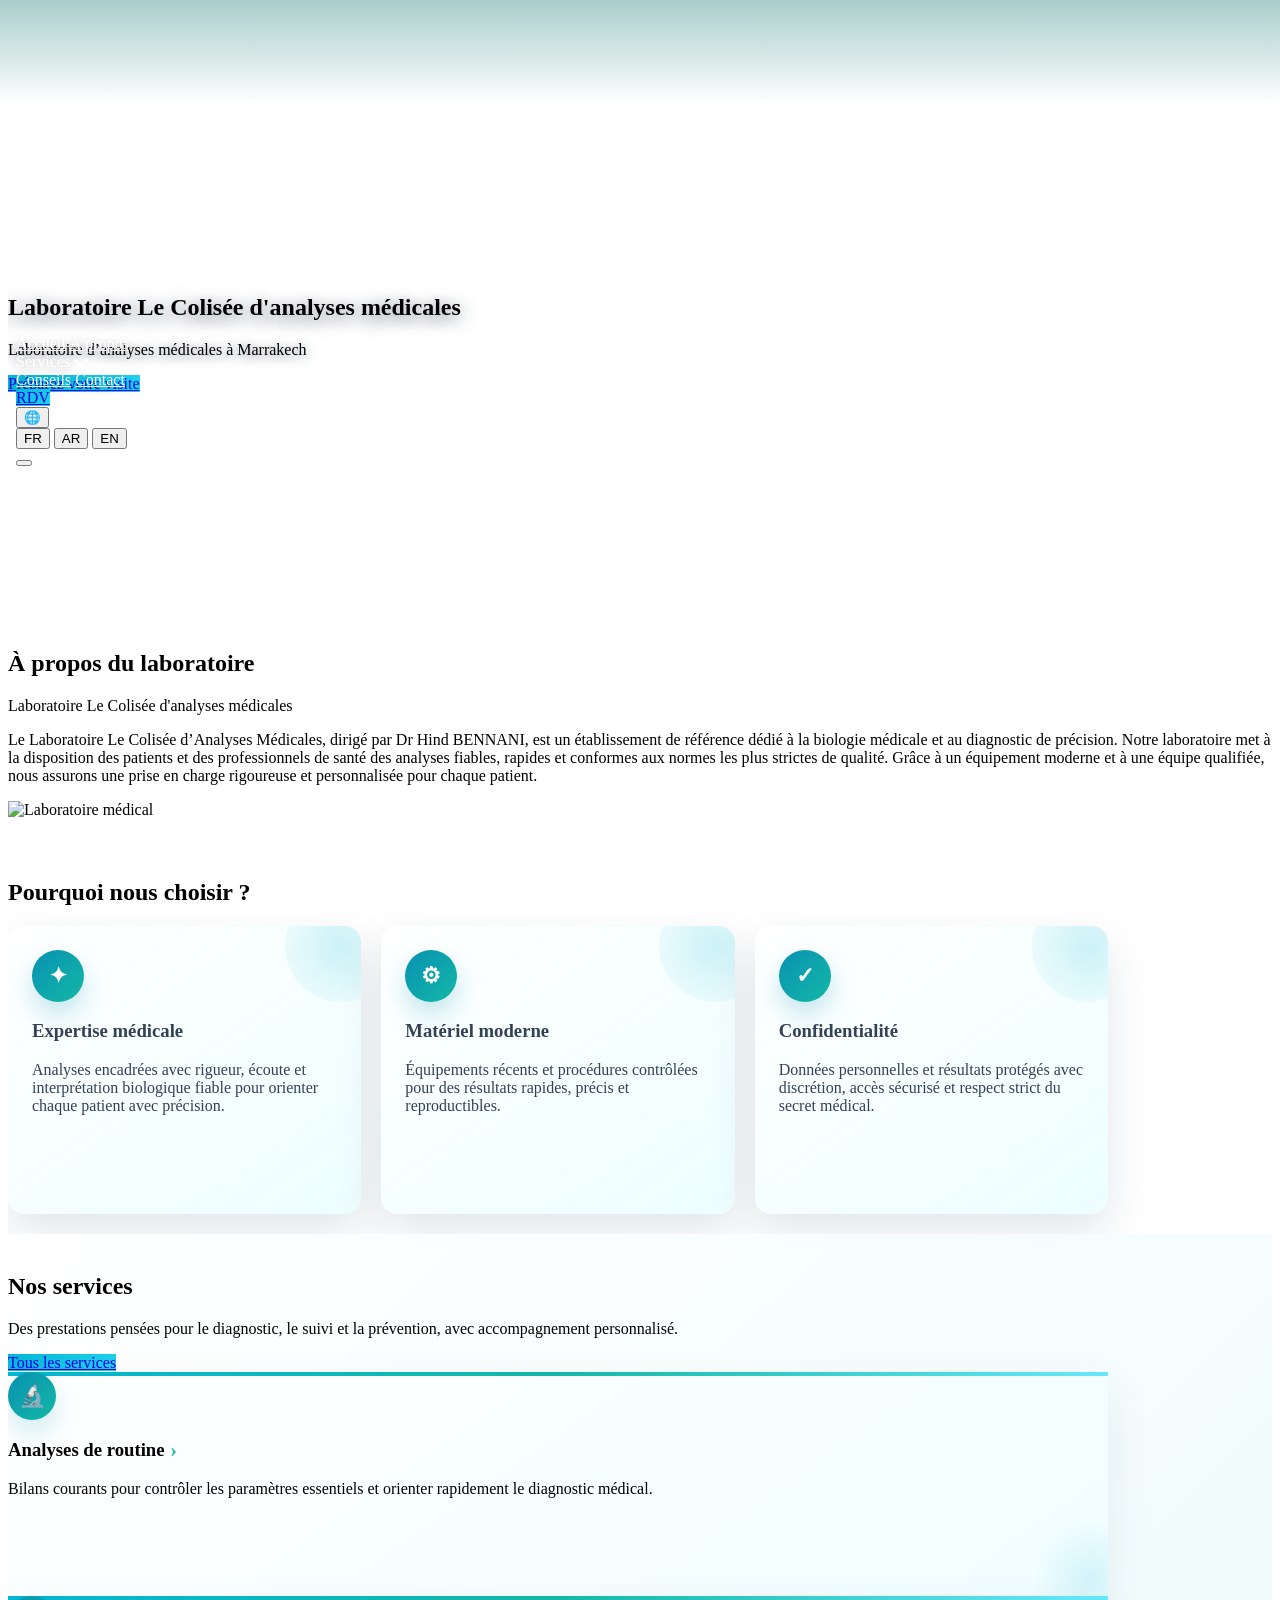
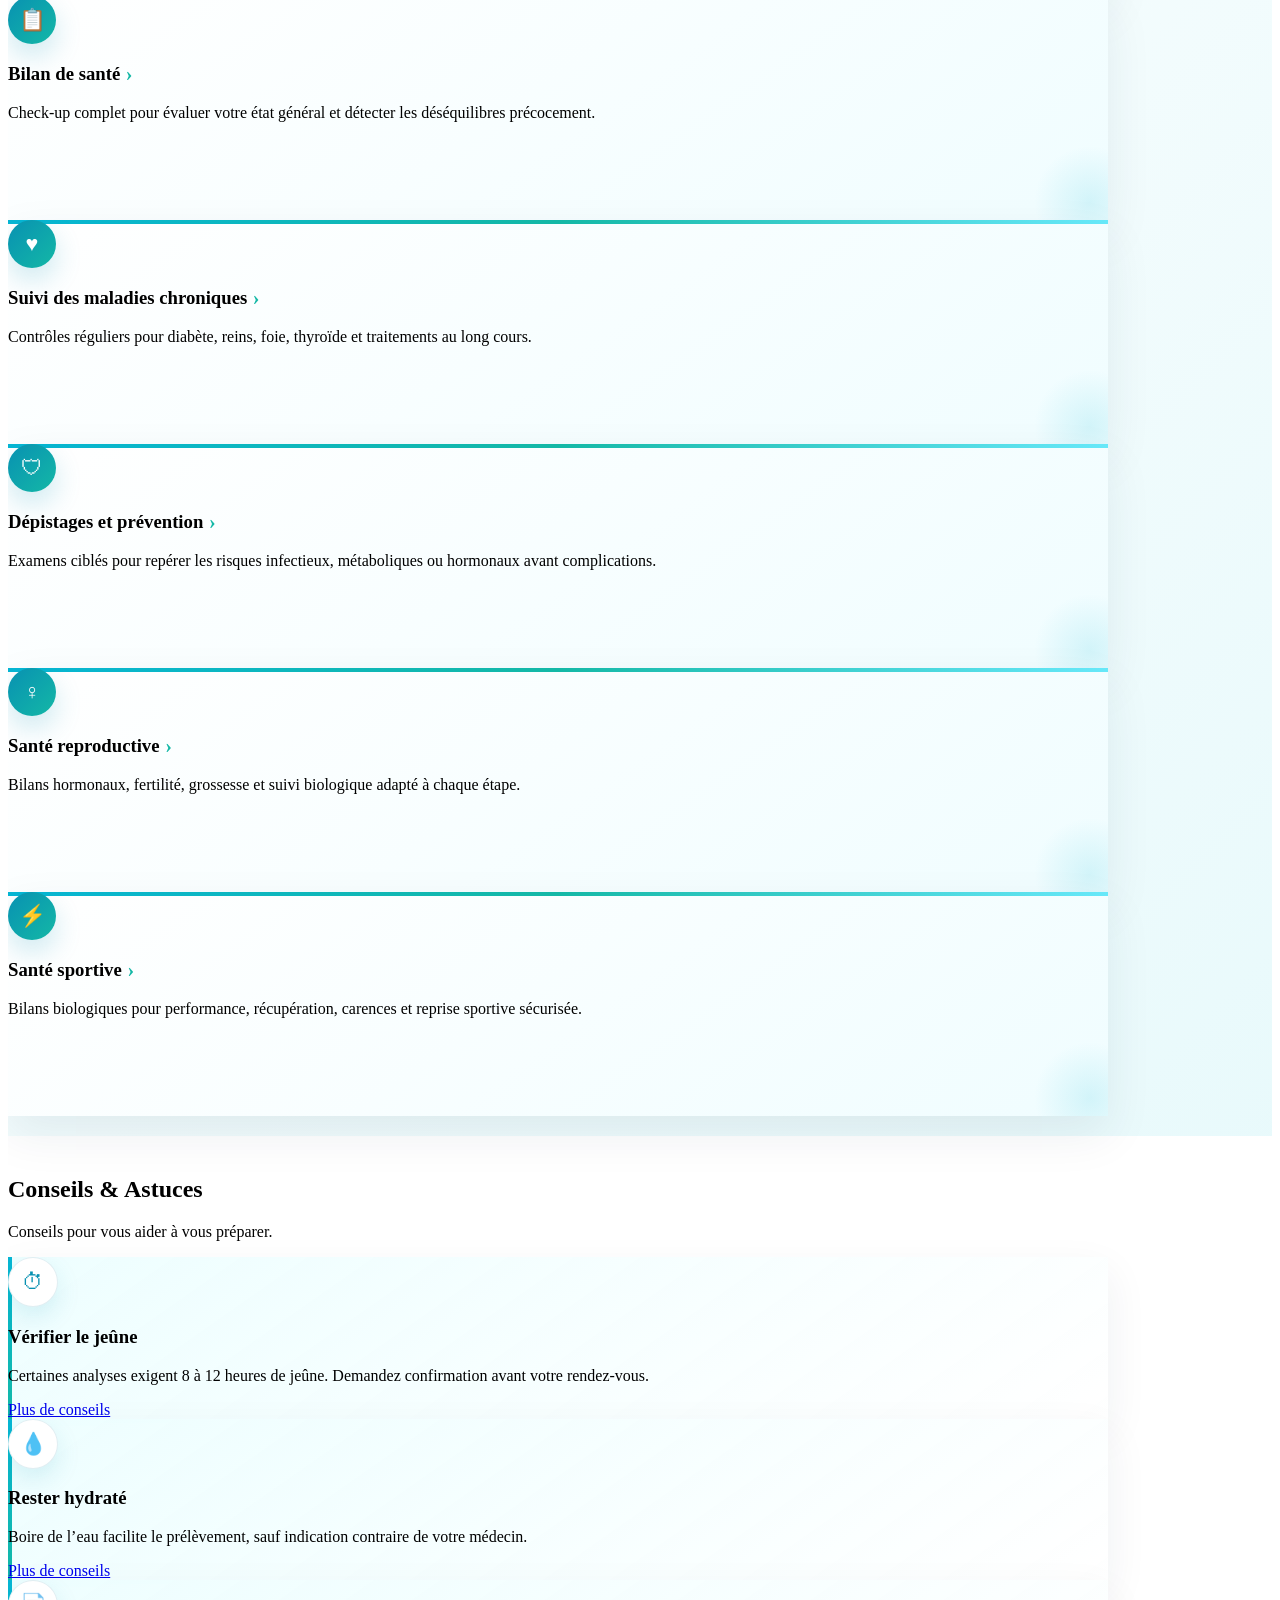
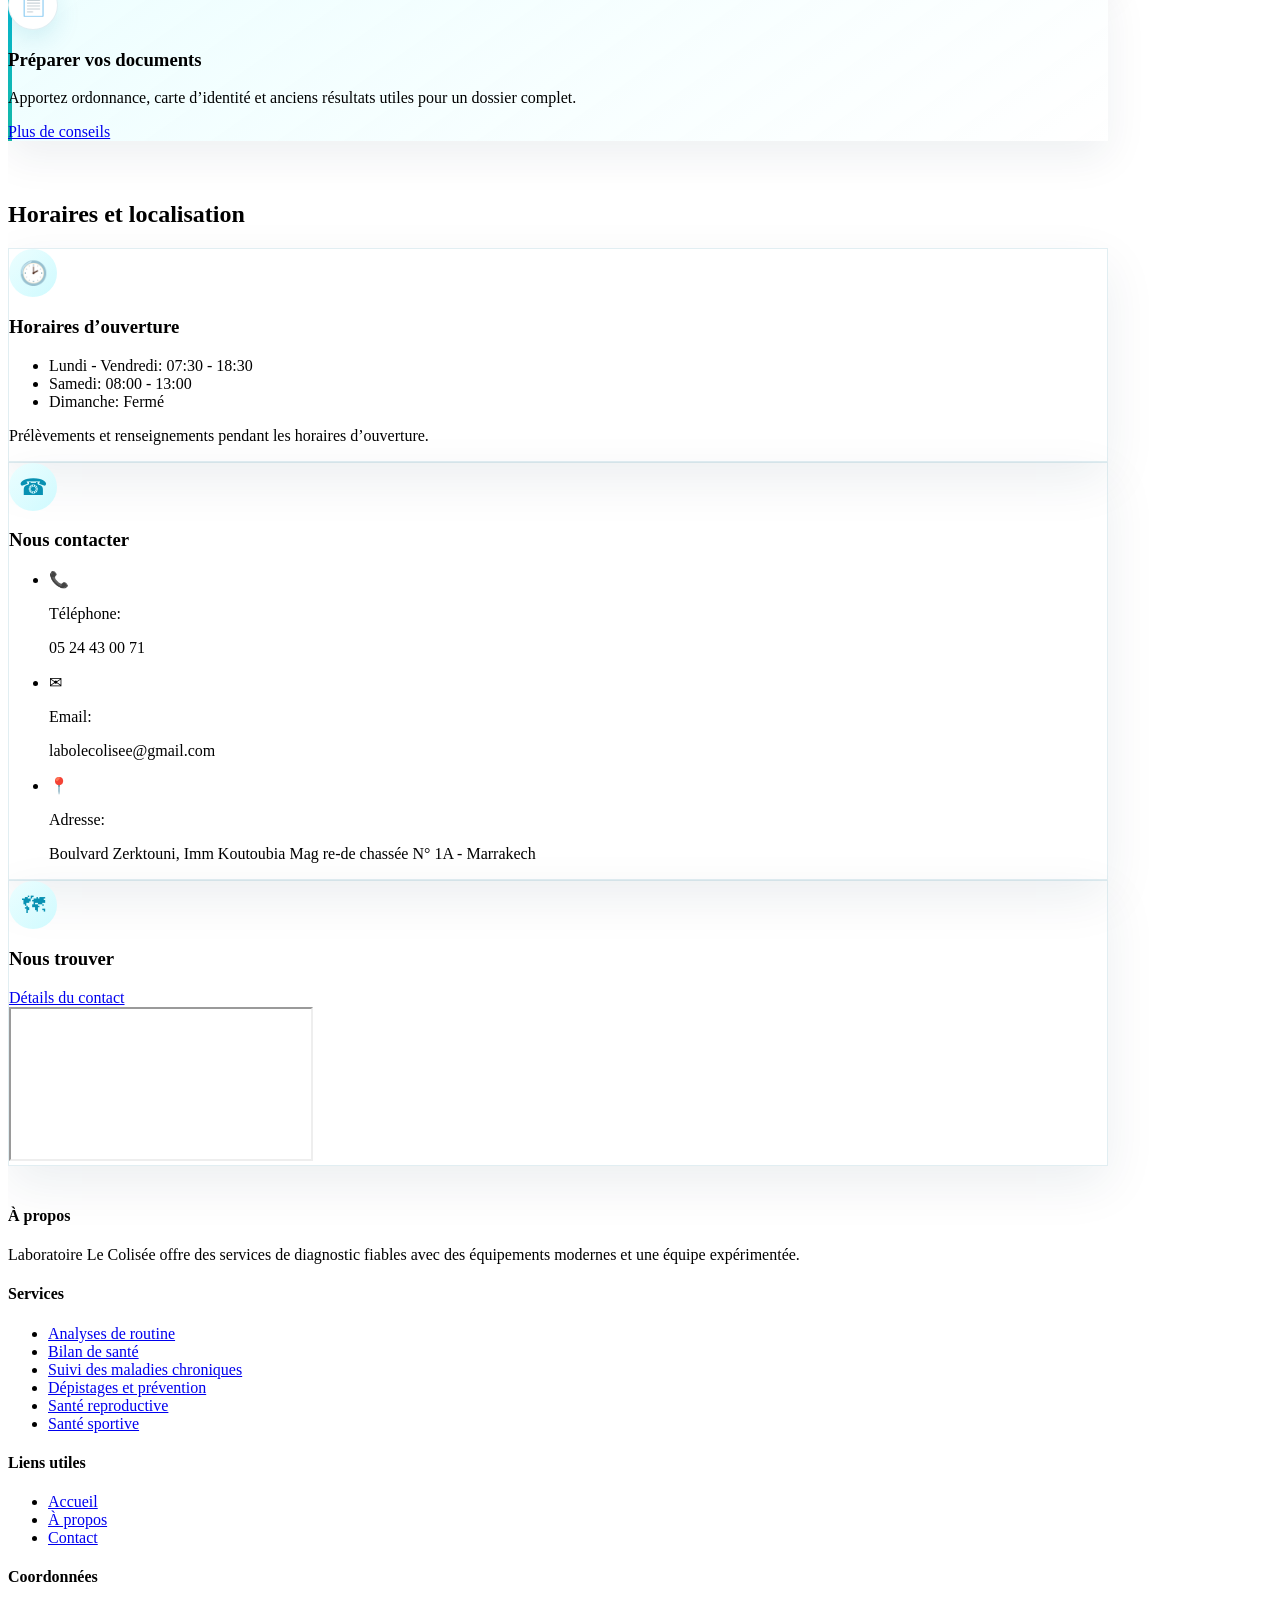
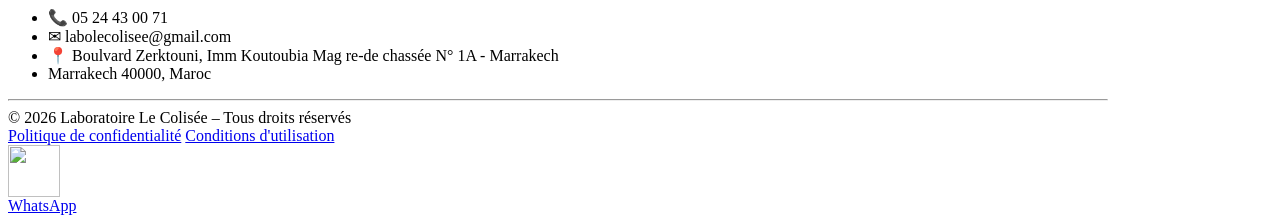
==== index.html @ 0bb3e1ef "changes on dev 18-05-2026" ====
﻿<!DOCTYPE html>
<html lang="fr">
<head>
  <meta charset="UTF-8" />
  <title>Laboratoire Le Colisée à Marrakech | Analyses médicales</title>
  <meta name="viewport" content="width=device-width, initial-scale=1.0" />
  <meta name="robots" content="noindex, nofollow" />
  <meta name="format-detection" content="telephone=yes" />
  <link rel="icon" href="./assets/img/logovectorwhite.png" type="image/png" />
  <script src="https://cdn.tailwindcss.com"></script>
  <script src="https://unpkg.com/aos@2.3.1/dist/aos.js"></script>
  <link href="https://unpkg.com/aos@2.3.1/dist/aos.css" rel="stylesheet">
  <link rel="stylesheet" href="./assets/css/main.css">
  <noscript><style>.content-hidden{overflow:auto}body.content-hidden>:not(#intro-overlay):not(#logo-overlay){opacity:1;pointer-events:auto;user-select:auto}#intro-overlay,#logo-overlay{display:none!important}</style></noscript>
</head>
<body class="bg-gradient-to-br from-cyan-50 to-white text-gray-800 content-hidden font-sans">

    <!-- Intro overlay -->
  <div id="intro-overlay" aria-hidden="true"></div>

<!-- HEADER -->
<header class="site-header">
  <div class="max-w-7xl mx-auto flex items-center justify-between site-header-inner">
    <div class="flex items-center gap-4">
      <img src="./assets/img/logovector3.png" class="site-logo h-16 sm:h-20 w-auto transition-transform hover:scale-105" alt="Laboratoire Le Colisée">
      <!-- <span class="site-title font-bold text-2xl sm:text-3xl" id="site-title">Laboratoire Le Colisée</span> -->
    </div>
    <div class="flex items-center gap-4">
      <nav class="hidden md:flex gap-6 font-medium" id="main-nav">
        <a href="index.html" class="nav-link" data-i18n="nav_accueil">Accueil</a>
        <a href="about.html" class="nav-link" data-i18n="nav_apropos">À propos</a>
                <div class="service-dropdown">
          <a href="services.html" class="nav-link service-dropdown-trigger"><span data-i18n="nav_services">Services</span><span class="service-dropdown-arrow" aria-hidden="true"></span></a>
          <div class="service-dropdown-menu">
            <a href="services.html#analyses-routine" data-i18n="service_routine_title">Analyses de routine</a>
            <a href="services.html#bilan-sante" data-i18n="service_bilan_title">Bilan de santé</a>
            <a href="services.html#maladies-chroniques" data-i18n="service_chronic_title">Suivi des maladies chroniques</a>
            <a href="services.html#depistage-prevention" data-i18n="service_prevention_title">Dépistages et prévention</a>
            <a href="services.html#sante-reproductive" data-i18n="service_reproductive_title">Santé reproductive</a>
            <a href="services.html#sante-sportive" data-i18n="service_sport_title">Santé sportive</a>
          </div>
        </div>
        <!-- <a href="tarifs.html" class="nav-link" data-i18n="nav_tarifs">Tarifs</a> -->
        <a href="conseils.html" class="nav-link" data-i18n="nav_conseils">Conseils</a>
        <a href="contact.html" class="nav-link" data-i18n="nav_contact">Contact</a>
      </nav>
      <a href="rdv.html" class="hidden md:inline-flex btn-primary text-white px-4 py-2 rounded-full shadow-lg" data-i18n="nav_rdv">RDV</a>
      <div class="relative hidden md:block">
        <button id="lang-toggle" class="flex items-center justify-center w-11 h-11 rounded-full bg-cyan-600 text-white hover:bg-cyan-700 transition shadow-lg" title="Changer de langue" data-i18n-title="nav_language_title">
          <span class="text-lg">&#127760;</span>
        </button>
        <div id="lang-menu" class="hidden absolute right-0 mt-2 w-40 rounded-xl bg-white shadow-xl ring-1 ring-black ring-opacity-5">
          <button id="lang-fr" class="w-full text-left px-4 py-3 hover:bg-cyan-50 transition">FR</button>
          <button id="lang-ar" class="w-full text-left px-4 py-3 hover:bg-cyan-50 transition border-t">AR</button>
          <button id="lang-en" class="w-full text-left px-4 py-3 hover:bg-cyan-50 transition border-t">EN</button>
        </div>
      </div>
      <button id="burger" class="md:hidden flex flex-col gap-1 ml-2" aria-label="Menu mobile">
        <span class="w-7 h-1 bg-white rounded transition-all shadow"></span>
        <span class="w-7 h-1 bg-white rounded transition-all shadow"></span>
        <span class="w-7 h-1 bg-white rounded transition-all shadow"></span>
      </button>
    </div>
  </div>
  <nav id="mobile-nav" class="fixed top-0 left-0 bottom-0 w-72 max-w-full bg-white/95 backdrop-blur-lg z-50 flex-col justify-start gap-6 font-medium text-xl hidden transition-all overflow-y-auto">
    <div class="flex items-center justify-between px-6 py-4 border-b border-gray-200">
      <span class="font-bold text-cyan-700 text-lg">Menu</span>
      <button id="close-mobile-nav" class="text-cyan-700 text-3xl" aria-label="Fermer le menu" data-i18n-aria-label="close_menu_label">x</button>
    </div>
    <a href="index.html" class="px-6 py-3 hover:bg-cyan-50 transition" data-i18n="nav_accueil">Accueil</a>
    <a href="about.html" class="px-6 py-3 hover:bg-cyan-50 transition" data-i18n="nav_apropos">À propos</a>
    <button type="button" class="mobile-dropdown-toggle" aria-expanded="false"><span data-i18n="nav_services">Services</span><span class="mobile-dropdown-arrow" aria-hidden="true"></span></button>
    <div class="mobile-dropdown-panel hidden">
      <a href="services.html#analyses-routine" class="px-3 py-2 hover:bg-cyan-50 transition" data-i18n="service_routine_title">Analyses de routine</a>
      <a href="services.html#bilan-sante" class="px-3 py-2 hover:bg-cyan-50 transition" data-i18n="service_bilan_title">Bilan de santé</a>
      <a href="services.html#maladies-chroniques" class="px-3 py-2 hover:bg-cyan-50 transition" data-i18n="service_chronic_title">Suivi des maladies chroniques</a>
      <a href="services.html#depistage-prevention" class="px-3 py-2 hover:bg-cyan-50 transition" data-i18n="service_prevention_title">Dépistages et prévention</a>
      <a href="services.html#sante-reproductive" class="px-3 py-2 hover:bg-cyan-50 transition" data-i18n="service_reproductive_title">Santé reproductive</a>
      <a href="services.html#sante-sportive" class="px-3 py-2 hover:bg-cyan-50 transition" data-i18n="service_sport_title">Santé sportive</a>
    
    </div>
    <!-- <a href="tarifs.html" class="px-6 py-3 hover:bg-cyan-50 transition" data-i18n="nav_tarifs">Tarifs</a> -->
    <a href="conseils.html" class="px-6 py-3 hover:bg-cyan-50 transition" data-i18n="nav_conseils">Conseils</a>
    <a href="contact.html" class="px-6 py-3 hover:bg-cyan-50 transition" data-i18n="nav_contact">Contact</a>
    <a href="rdv.html" class="bg-cyan-600 text-white px-6 py-3 rounded-full mx-6 text-center hover:bg-cyan-700 transition" data-i18n="nav_rdv">RDV</a>
    <div class="mobile-language-group">
      <button type="button" class="mobile-dropdown-toggle" aria-expanded="false"><span data-i18n="nav_language">Langue</span><span class="mobile-dropdown-arrow" aria-hidden="true"></span></button>
      <div class="mobile-dropdown-panel mobile-language-panel hidden">
        <button id="lang-fr-mobile" type="button">FR</button>
        <button id="lang-ar-mobile" type="button">AR</button>
        <button id="lang-en-mobile" type="button">EN</button>
      </div>
    </div>
  </nav>
</header>
<!-- HERO -->
<section class="min-h-[90vh] sm:min-h-[100vh] flex flex-col relative overflow-hidden pt-24" data-aos="fade-in">
  <!-- Background video - clear and subtle -->
  <video id="hero-video" class="absolute inset-0 w-full h-full object-cover opacity-95" autoplay muted loop playsinline preload="auto" aria-hidden="true">
    <source src="https://cdn.prod.website-files.com/66c3358324f6fa11c08f3e09/670493f52472c9de5f858d39_lab-transcode.mp4" type="video/mp4">
  </video>
  <!-- Light overlay for text readability -->
  <div class="absolute inset-0 bg-gradient-to-b from-cyan-950/65 via-cyan-900/38 to-cyan-950/30 pointer-events-none"></div>

  <!-- Main content area -->
  <div class="flex-1 flex items-center relative z-10">
    <div class="max-w-7xl mx-auto px-6 sm:px-8 py-12 w-full">
      <div class="text-center" data-aos="fade-up" data-aos-delay="200">
        <h1 class="text-4xl sm:text-6xl md:text-7xl font-bold text-white mb-6 hero-text-shadow" data-i18n="hero_title">
          Laboratoire Le Colisée d’analyses médicales 
        </h1>
        <p class="mb-8 text-xl sm:text-2xl text-white/95 max-w-4xl mx-auto hero-copy-shadow" data-i18n="hero_desc">
         Laboratoire d’analyses médicales à Marrakech
        </p>
        <div class="flex flex-col sm:flex-row gap-6 justify-center flex-wrap mb-8">
          <a href="rdv.html" class="btn-primary text-white font-semibold px-8 sm:px-10 py-4 rounded-full shadow-xl text-lg sm:text-xl" data-i18n="btn_rdv">
            Préparez votre visite
          </a>
        </div>
        <!-- <ul class="space-y-3 text-gray-600 text-lg sm:text-xl max-w-2xl mx-auto">
          <li class="flex items-center justify-center gap-3" data-aos="fade-right" data-aos-delay="400">
            <span class="w-2 h-2 bg-cyan-500 rounded-full"></span>
            <span data-i18n="hero_li1">Laboratoire certifié ISO, résultats rapides</span>
          </li>
          <li class="flex items-center justify-center gap-3" data-aos="fade-right" data-aos-delay="500">
            <span class="w-2 h-2 bg-cyan-500 rounded-full"></span>
            <span data-i18n="hero_li2">Personnel expérimenté et accueil chaleureux</span>
          </li>
          <li class="flex items-center justify-center gap-3" data-aos="fade-right" data-aos-delay="600">
            <span class="w-2 h-2 bg-cyan-500 rounded-full"></span>
            <span data-i18n="hero_li3">Prélèvements à domicile disponibles</span>
          </li>
        </ul> -->
      </div>
    </div>
  </div>

  <!-- Image Carousel at bottom -->
 <!--<div class="relative z-10 pb-8">
    <div class="max-w-6xl mx-auto px-6">
      <div class="relative overflow-hidden rounded-3xl shadow-2xl bg-white/90 backdrop-blur-sm">
        <div id="carousel-container" class="flex transition-transform duration-500 ease-in-out">
          <div class="flex-none w-full sm:w-1/2 lg:w-1/3 p-4">
            <img src="https://images.unsplash.com/photo-1582719478250-c89cae4dc85b" class="w-full h-64 object-cover rounded-2xl shadow-lg" alt="Laboratoire moderne">
          </div>
          <div class="flex-none w-full sm:w-1/2 lg:w-1/3 p-4">
            <img src="https://images.unsplash.com/photo-1506744038136-46273834b3fb" class="w-full h-64 object-cover rounded-2xl shadow-lg" alt="équipement médical">
          </div>
          <div class="flex-none w-full sm:w-1/2 lg:w-1/3 p-4">
            <img src="https://images.unsplash.com/photo-1559757148-5c350d0d3c56" class="w-full h-64 object-cover rounded-2xl shadow-lg" alt="Personnel médical">
          </div>
          <div class="flex-none w-full sm:w-1/2 lg:w-1/3 p-4">
            <img src="https://images.unsplash.com/photo-1576091160399-112ba8d25d1f" class="w-full h-64 object-cover rounded-2xl shadow-lg" alt="Laboratoire d'analyse">
          </div>
        </div>-->  

        <!-- Carousel navigation -->
       <!-- <button id="prev-btn" class="absolute left-4 top-1/2 transform -translate-y-1/2 bg-cyan-600 hover:bg-cyan-700 text-white p-3 rounded-full shadow-lg transition-all hover:scale-110" aria-label="Image precedente">
          <svg class="w-6 h-6" fill="none" stroke="currentColor" viewBox="0 0 24 24">
            <path stroke-linecap="round" stroke-linejoin="round" stroke-width="2" d="M15 19l-7-7 7-7"></path>
          </svg>
        </button>
        <button id="next-btn" class="absolute right-4 top-1/2 transform -translate-y-1/2 bg-cyan-600 hover:bg-cyan-700 text-white p-3 rounded-full shadow-lg transition-all hover:scale-110" aria-label="Image suivante">
          <svg class="w-6 h-6" fill="none" stroke="currentColor" viewBox="0 0 24 24">
            <path stroke-linecap="round" stroke-linejoin="round" stroke-width="2" d="M9 5l7 7-7 7"></path>
          </svg>
        </button>-->

        <!-- Carousel indicators -->
    <!--  <div class="flex justify-center space-x-2 pb-4">
          <button class="carousel-dot w-3 h-3 bg-cyan-300 rounded-full transition-all" data-slide="0"></button>
          <button class="carousel-dot w-3 h-3 bg-cyan-200 rounded-full transition-all" data-slide="1"></button>
          <button class="carousel-dot w-3 h-3 bg-cyan-200 rounded-full transition-all" data-slide="2"></button>
          <button class="carousel-dot w-3 h-3 bg-cyan-200 rounded-full transition-all" data-slide="3"></button>
        </div>
      </div>
    </div>
  </div> -->

  <!-- Wave Divider -->
  <div class="hidden sm:block absolute bottom-0 left-0 w-full overflow-hidden leading-none z-30">
  <svg
    class="relative block w-full h-[160px] sm:h-[210px]"
    viewBox="0 0 1440 220"
    preserveAspectRatio="none"
    xmlns="http://www.w3.org/2000/svg"
  >
    <path
      d="M0,58 C270,58 360,188 720,188 C1080,188 1170,58 1440,58 L1440,220 L0,220 Z"
      fill="#ffffff"
    />
  </svg>
</div>
</section>

<!-- SERVICES PREVIEW -->

<section class="py-10 sm:py-12 bg-white">
  <div class="max-w-6xl mx-auto px-4 sm:px-6 grid md:grid-cols-[1fr_0.85fr] gap-6 sm:gap-8 items-center">
    <div>
    <h2 class="text-3xl sm:text-4xl font-bold mb-4 text-cyan-700" data-i18n="about_title">À propos</h2>

    <!-- Label -->
    <p  class="text-xl sm:text-2xl font-bold text-gray-500 mb-3" data-i18n="hero_title">
      Laboratoire Le Colisée d’analyses médicales
      
    </p>

    <!-- Headline -->
    

    <!-- Description -->
    <p class="text-gray-600 leading-relaxed text-sm sm:text-base" data-i18n="home_about_desc">
      Le Laboratoire Le Colisée d’Analyses Médicales, dirigé par Dr Hind BENNANI,
      est un établissement de référence dédié à la biologie médicale et au diagnostic de précision.
      Notre laboratoire met à la disposition des patients et des professionnels de santé des analyses fiables,
      rapides et conformes aux normes les plus strictes de qualité. Grâce à un équipement moderne et à une équipe qualifiée,
      nous assurons une prise en charge rigoureuse et personnalisée pour chaque patient.
    </p>
    </div>

    <!-- Image -->
    <img
      src="https://images.unsplash.com/photo-1576086213369-97a306d36557?auto=format&fit=crop&w=900&q=85"
      alt="Laboratoire médical"
      class="w-full max-h-[300px] sm:max-h-[340px] object-cover rounded-xl shadow-lg"
    />

  </div>
</section>

<!-- POURQUOI NOUS CHOISIR -->
<section class="py-16 sm:py-20 bg-gradient-to-r from-cyan-600 via-cyan-500 to-cyan-700 text-white relative overflow-hidden" data-aos="fade-up">
  <div class="absolute inset-0 bg-black/10"></div>
  <div class="max-w-7xl mx-auto px-4 sm:px-6 relative z-10">
    <div class="text-center mb-8 sm:mb-10">
      <h2 class="text-3xl sm:text-4xl font-bold" data-i18n="why_title" data-aos="zoom-in">Pourquoi nous choisir ?</h2>
      <!-- <p class="why-intro mx-auto mt-3 text-sm sm:text-base text-cyan-50/90" data-i18n="why_intro">Une prise en charge claire, rapide et confidentielle, avec des analyses réalisées dans un cadre professionnel.</p> -->
    </div>
    <!-- <div class="grid sm:grid-cols-2 lg:grid-cols-4 gap-4 sm:gap-6 text-center mb-8 sm:mb-10">
      <div class="bg-white/10 backdrop-blur-sm rounded-2xl p-5 sm:p-6 hover:bg-white/20 transition-all duration-300" data-aos="fade-up" data-aos-delay="80">
        <div class="text-4xl sm:text-5xl font-bold mb-2 text-cyan-100">98%</div>
        <p class="text-base sm:text-lg" data-i18n="why_1">Satisfaction clients</p>
      </div>
      <div class="bg-white/10 backdrop-blur-sm rounded-2xl p-5 sm:p-6 hover:bg-white/20 transition-all duration-300" data-aos="fade-up" data-aos-delay="120">
        <div class="text-4xl sm:text-5xl font-bold mb-2 text-cyan-100">15+</div>
        <p class="text-base sm:text-lg" data-i18n="why_2">Annees d'experience</p>
      </div>
      <div class="bg-white/10 backdrop-blur-sm rounded-2xl p-5 sm:p-6 hover:bg-white/20 transition-all duration-300" data-aos="fade-up" data-aos-delay="160">
        <div class="text-4xl sm:text-5xl font-bold mb-2 text-cyan-100">50K+</div>
        <p class="text-base sm:text-lg" data-i18n="why_3">Patients servis</p>
      </div>
      <div class="bg-white/10 backdrop-blur-sm rounded-2xl p-5 sm:p-6 hover:bg-white/20 transition-all duration-300" data-aos="fade-up" data-aos-delay="200">
        <div class="text-4xl sm:text-5xl font-bold mb-2 text-cyan-100">24h</div>
        <p class="text-base sm:text-lg" data-i18n="why_4">Résultats rapides</p>
      </div>
    </div> -->

    <div class="why-card-grid">
      <article class="feature-card why-card" data-aos="fade-up" data-aos-delay="80">
        <span class="feature-icon mb-4" aria-hidden="true">&#10022;</span>
        <h3 class="text-lg sm:text-xl font-bold text-cyan-700 mb-2" data-i18n="why_expertise_title">Expertise médicale</h3>
        <p class="text-sm leading-relaxed" data-i18n="why_expertise_desc">Analyses encadrées avec rigueur, écoute et interprétation biologique fiable pour orienter chaque patient avec précision.</p>
      </article>
      <article class="feature-card why-card" data-aos="fade-up" data-aos-delay="120">
        <span class="feature-icon mb-4" aria-hidden="true">&#9881;</span>
        <h3 class="text-lg sm:text-xl font-bold text-cyan-700 mb-2" data-i18n="why_equipment_title">Matériel moderne</h3>
        <p class="text-sm leading-relaxed" data-i18n="why_equipment_desc">Équipements récents et procédures contrôlées pour des résultats rapides, précis et reproductibles.</p>
      </article>
      <article class="feature-card why-card" data-aos="fade-up" data-aos-delay="160">
        <span class="feature-icon mb-4" aria-hidden="true">&#10003;</span>
        <h3 class="text-lg sm:text-xl font-bold text-cyan-700 mb-2" data-i18n="why_privacy_title">Confidentialité</h3>
        <p class="text-sm leading-relaxed" data-i18n="why_privacy_desc">Données personnelles et résultats protégés avec discrétion, accès sécurisé et respect strict du secret médical.</p>
      </article>
    </div>
  </div>
</section>
<!-- SERVICES DETAILLES -->
<section class="py-14 sm:py-16 section-bg" data-aos="fade-up">
  <div class="max-w-7xl mx-auto px-4 sm:px-6">
    <div class="flex flex-col md:flex-row md:items-end md:justify-between gap-4 mb-8 sm:mb-10">
      <div>
        <h2 class="text-3xl sm:text-4xl font-bold text-cyan-700" data-i18n="services_title" data-aos="zoom-in">Nos services</h2>
        <p class="text-gray-600 mt-3 max-w-2xl" data-i18n="services_home_intro">Des prestations pensées pour le diagnostic, le suivi et la prévention, avec accompagnement personnalisé.</p>
      </div>
      <a href="services.html" class="btn-primary text-white px-5 py-3 rounded-full shadow-lg font-semibold text-center" data-i18n="details_services_link">Tous les services</a>
    </div>

    <div class="grid sm:grid-cols-2 lg:grid-cols-3 gap-5 sm:gap-6">
      <article class="service-preview-card bg-white rounded-2xl p-5 sm:p-6 hover:-translate-y-1 transition-all duration-300" data-aos="fade-up" data-aos-delay="80">
        <span class="service-icon mb-4" aria-hidden="true">&#128300;</span>
        <h3 class="text-xl font-bold text-cyan-700 mb-2"><a href="services.html#analyses-routine" class="service-title-link" data-i18n="service_routine_title">Analyses de routine</a></h3>
        <p class="text-sm text-gray-600 leading-relaxed" data-i18n="service_routine_short">Bilans courants pour contrôler les paramètres essentiels et orienter rapidement le diagnostic médical.</p>
      </article>
      <article class="service-preview-card bg-white rounded-2xl p-5 sm:p-6 hover:-translate-y-1 transition-all duration-300" data-aos="fade-up" data-aos-delay="110">
        <span class="service-icon mb-4" aria-hidden="true">&#128203;</span>
        <h3 class="text-xl font-bold text-cyan-700 mb-2"><a href="services.html#bilan-sante" class="service-title-link" data-i18n="service_bilan_title">Bilan de santé</a></h3>
        <p class="text-sm text-gray-600 leading-relaxed" data-i18n="service_bilan_short">Check-up complet pour évaluer votre état général et détecter les déséquilibres précocement.</p>
      </article>
      <article class="service-preview-card bg-white rounded-2xl p-5 sm:p-6 hover:-translate-y-1 transition-all duration-300" data-aos="fade-up" data-aos-delay="140">
        <span class="service-icon mb-4" aria-hidden="true">&#9829;</span>
        <h3 class="text-xl font-bold text-cyan-700 mb-2"><a href="services.html#maladies-chroniques" class="service-title-link" data-i18n="service_chronic_title">Suivi des maladies chroniques</a></h3>
        <p class="text-sm text-gray-600 leading-relaxed" data-i18n="service_chronic_short">Contrôles réguliers pour diabète, reins, foie, thyroïde et traitements au long cours.</p>
      </article>
      <article class="service-preview-card bg-white rounded-2xl p-5 sm:p-6 hover:-translate-y-1 transition-all duration-300" data-aos="fade-up" data-aos-delay="170">
        <span class="service-icon mb-4" aria-hidden="true">&#128737;</span>
        <h3 class="text-xl font-bold text-cyan-700 mb-2"><a href="services.html#depistage-prevention" class="service-title-link" data-i18n="service_prevention_title">Dépistages et prévention</a></h3>
        <p class="text-sm text-gray-600 leading-relaxed" data-i18n="service_prevention_short">Examens ciblés pour repérer les risques infectieux, métaboliques ou hormonaux avant complications.</p>
      </article>
      <article class="service-preview-card bg-white rounded-2xl p-5 sm:p-6 hover:-translate-y-1 transition-all duration-300" data-aos="fade-up" data-aos-delay="200">
        <span class="service-icon mb-4" aria-hidden="true">&#9792;</span>
        <h3 class="text-xl font-bold text-cyan-700 mb-2"><a href="services.html#sante-reproductive" class="service-title-link" data-i18n="service_reproductive_title">Santé reproductive</a></h3>
        <p class="text-sm text-gray-600 leading-relaxed" data-i18n="service_reproductive_short">Bilans hormonaux, fertilité, grossesse et suivi biologique adapté à chaque étape.</p>
      </article>
      <article class="service-preview-card bg-white rounded-2xl p-5 sm:p-6 hover:-translate-y-1 transition-all duration-300" data-aos="fade-up" data-aos-delay="230">
        <span class="service-icon mb-4" aria-hidden="true">&#9889;</span>
        <h3 class="text-xl font-bold text-cyan-700 mb-2"><a href="services.html#sante-sportive" class="service-title-link" data-i18n="service_sport_title">Santé sportive</a></h3>
        <p class="text-sm text-gray-600 leading-relaxed" data-i18n="service_sport_short">Bilans biologiques pour performance, récupération, carences et reprise sportive sécurisée.</p>
      </article>
    </div>
  </div>
</section>
<!-- TEMOIGNAGES -->
<!-- <section class="py-12 sm:py-16 bg-white">
  <div class="max-w-7xl mx-auto p-4 sm:p-6">
    <h2 class="text-2xl sm:text-3xl font-bold text-center mb-8 sm:mb-10 text-cyan-700" data-i18n="testimonials_title">Témoignages de nos clients</h2>
    <div class="grid grid-cols-1 md:grid-cols-3 gap-4 sm:gap-6">
      <div class="bg-gradient-to-br from-cyan-50 to-white p-4 sm:p-6 rounded-2xl shadow-md border-l-4 border-cyan-500">
        <div class="flex items-center gap-2 mb-3">
          <span class="text-yellow-400 text-sm sm:text-base">&#9733;&#9733;&#9733;&#9733;&#9733;</span>
        </div>
        <p class="text-gray-700 mb-4 italic text-xs sm:text-sm" data-i18n="test1_text">"Accueil chaleureux, résultats rapides et précis. Je recommande vivement !"</p>
        <p class="font-bold text-cyan-700 text-sm" data-i18n="test1_name">Fatima B.</p>
        <p class="text-xs text-gray-500" data-i18n="test1_date">Marrakech</p>
      </div>
      <div class="bg-gradient-to-br from-cyan-50 to-white p-4 sm:p-6 rounded-2xl shadow-md border-l-4 border-cyan-500">
        <div class="flex items-center gap-2 mb-3">
          <span class="text-yellow-400 text-sm sm:text-base">&#9733;&#9733;&#9733;&#9733;&#9733;</span>
        </div>
        <p class="text-gray-700 mb-4 italic text-xs sm:text-sm" data-i18n="test2_text">"Personnel très professionnel. Les prélèvements à domicile sont très pratiques."</p>
        <p class="font-bold text-cyan-700 text-sm" data-i18n="test2_name">Ahmed M.</p>
        <p class="text-xs text-gray-500" data-i18n="test2_date">Rabat</p>
      </div>
      <div class="bg-gradient-to-br from-cyan-50 to-white p-4 sm:p-6 rounded-2xl shadow-md border-l-4 border-cyan-500">
        <div class="flex items-center gap-2 mb-3">
          <span class="text-yellow-400 text-sm sm:text-base">&#9733;&#9733;&#9733;&#9733;&#9733;</span>
        </div>
        <p class="text-gray-700 mb-4 italic text-xs sm:text-sm" data-i18n="test3_text">"Meilleur laboratoire en ville. équipement moderne et résultats fiables."</p>
        <p class="font-bold text-cyan-700 text-sm" data-i18n="test3_name">Mariam L.</p>
        <p class="text-xs text-gray-500" data-i18n="test3_date">Fès</p>
      </div>
    </div>
  </div>
</section> -->

<!-- CONSEILS & ASTUCES -->
<section class="py-14 sm:py-16 bg-white" data-aos="fade-up">
  <div class="max-w-7xl mx-auto px-4 sm:px-6">
    <div class="text-center mb-8 sm:mb-10">
      <h2 class="text-3xl sm:text-4xl font-bold text-cyan-700" data-i18n="advice_home_title">Conseils & Astuces</h2>
      <p class="text-gray-600 mt-3" data-i18n="advice_home_intro">Conseils pour vous aider à vous préparer.</p>
    </div>
    <div class="grid md:grid-cols-3 gap-5 sm:gap-6">
      <article class="advice-card bg-cyan-50/70 rounded-2xl p-5 sm:p-6" data-aos="fade-up" data-aos-delay="80">
        <span class="advice-icon mb-4" aria-hidden="true">&#9201;</span>
        <h3 class="text-xl font-bold text-cyan-700 mb-2" data-i18n="advice_fasting_title">Vérifier le jeûne</h3>
        <p class="text-sm text-gray-600 leading-relaxed mb-4" data-i18n="advice_fasting_desc">Certaines analyses exigent 8 à 12 heures de jeûne. Demandez confirmation avant votre rendez-vous.</p>
        <a href="conseils.html#preparation" class="font-semibold text-cyan-700 hover:text-cyan-900" data-i18n="details_advice_link">Plus de conseils</a>
      </article>
      <article class="advice-card bg-cyan-50/70 rounded-2xl p-5 sm:p-6" data-aos="fade-up" data-aos-delay="120">
        <span class="advice-icon mb-4" aria-hidden="true">&#128167;</span>
        <h3 class="text-xl font-bold text-cyan-700 mb-2" data-i18n="advice_hydration_title">Rester hydraté</h3>
        <p class="text-sm text-gray-600 leading-relaxed mb-4" data-i18n="advice_hydration_desc">Boire de l’eau facilite le prélèvement, sauf indication contraire de votre médecin.</p>
        <a href="conseils.html#preparation" class="font-semibold text-cyan-700 hover:text-cyan-900" data-i18n="details_advice_link">Plus de conseils</a>
      </article>
      <article class="advice-card bg-cyan-50/70 rounded-2xl p-5 sm:p-6" data-aos="fade-up" data-aos-delay="160">
        <span class="advice-icon mb-4" aria-hidden="true">&#128196;</span>
        <h3 class="text-xl font-bold text-cyan-700 mb-2" data-i18n="advice_docs_title">Préparer vos documents</h3>
        <p class="text-sm text-gray-600 leading-relaxed mb-4" data-i18n="advice_docs_desc">Apportez ordonnance, carte d’identité et anciens résultats utiles pour un dossier complet.</p>
        <a href="conseils.html#documents" class="font-semibold text-cyan-700 hover:text-cyan-900" data-i18n="details_advice_link">Plus de conseils</a>
      </article>
    </div>
  </div>
</section>
<!-- HORAIRES & LOCALISATION -->
<section class="py-12 sm:py-14 bg-white/80 backdrop-blur">
  <div class="max-w-7xl mx-auto px-4 sm:px-6">
    <h2 class="text-2xl sm:text-3xl font-bold text-center mb-7 sm:mb-9 text-cyan-700" data-i18n="hours_title">Horaires et localisation</h2>
    <div class="grid lg:grid-cols-3 gap-5 sm:gap-6">
      <div class="info-card bg-white rounded-2xl p-5 sm:p-6">
        <div class="flex items-center gap-3 mb-4">
          <span class="feature-icon">&#128337;</span>
          <h3 class="text-lg sm:text-xl font-bold text-cyan-700" data-i18n="hours_heading">Horaires d'ouverture</h3>
        </div>
        <ul class="space-y-3 text-sm sm:text-base">
          <li class="flex justify-between gap-4 flex-wrap border-b border-cyan-50 pb-2"><span data-i18n="day_lun">Lundi - Vendredi:</span> <span class="font-semibold">07:30 - 18:30</span></li>
          <li class="flex justify-between gap-4 flex-wrap border-b border-cyan-50 pb-2"><span data-i18n="day_sam">Samedi:</span> <span class="font-semibold">08:00 - 13:00</span></li>
          <li class="flex justify-between gap-4 flex-wrap"><span data-i18n="day_dim">Dimanche:</span> <span class="font-semibold text-red-600" data-i18n="closed">Fermé</span></li>
        </ul>
        <div class="mt-5 p-3 bg-cyan-50 rounded-xl border border-cyan-100">
          <p class="text-xs sm:text-sm text-gray-700" data-i18n="hours_emergency">Prélèvements et renseignements pendant les horaires d’ouverture.</p>
        </div>
      </div>
      <div class="info-card bg-white rounded-2xl p-5 sm:p-6">
        <div class="flex items-center gap-3 mb-4">
          <span class="feature-icon">&#9742;</span>
          <h3 class="text-lg sm:text-xl font-bold text-cyan-700" data-i18n="contact_heading">Nous contacter</h3>
        </div>
        <ul class="space-y-4 text-sm sm:text-base">
          <li class="flex gap-3"><span class="text-xl text-cyan-600 flex-shrink-0">&#128222;</span><div><p class="text-xs sm:text-sm text-gray-500" data-i18n="phone_label">Téléphone:</p><p class="font-semibold" dir="ltr" data-i18n="phone_number">05 24 43 00 71</p></div></li>
          <li class="flex gap-3"><span class="text-xl text-cyan-600 flex-shrink-0">&#9993;</span><div><p class="text-xs sm:text-sm text-gray-500" data-i18n="email_label">Email:</p><p class="font-semibold">labolecolisee@gmail.com</p></div></li>
          <li class="flex gap-3"><span class="text-xl text-cyan-600 flex-shrink-0">&#128205;</span><div><p class="text-xs sm:text-sm text-gray-500" data-i18n="address_label">Adresse:</p><p class="font-semibold" data-i18n="contact_address">Boulvard Zerktouni, Imm Koutoubia Mag re-de chassée N° 1A - Marrakech</p></div></li>
        </ul>
      </div>
      <div class="info-card bg-white rounded-2xl p-5 sm:p-6 overflow-hidden">
        <div class="flex items-center justify-between gap-3 mb-4">
          <div class="flex items-center gap-3">
            <span class="feature-icon">&#128506;</span>
            <h3 class="text-lg sm:text-xl font-bold text-cyan-700" data-i18n="map_heading">Nous trouver</h3>
          </div>
          <a href="contact.html" class="text-sm font-semibold text-cyan-700 hover:text-cyan-900" data-i18n="details_contact_link">Détails du contact</a>
        </div>
        <iframe class="w-full h-56 rounded-xl border-0" src="https://www.google.com/maps/embed?pb=!1m18!1m12!1m3!1d3259.8358213212955!2d-8.018309724676199!3d31.63515394146254!2m3!1f0!2f0!3f0!3m2!1i1024!2i768!4f13.1!3m3!1m2!1s0xdafef86b014ce9b%3A0xe18053e918f15a37!2sLaboratoire%20Le%20Colis%C3%A9e%20d%27Analyses%20M%C3%A9dicales!5e1!3m2!1sfr!2sma!4v1778942850897!5m2!1sfr!2sma" loading="lazy" referrerpolicy="no-referrer-when-downgrade" title="Google Maps"></iframe>
      </div>
    </div>
  </div>
</section>
<footer class="bg-cyan-800 text-white py-12">
  <div class="max-w-7xl mx-auto px-6">
    <div class="grid md:grid-cols-4 gap-8 mb-8">
      <!-- Colonne 1: À propos -->
      <div>
        <h4 class="font-bold text-lg mb-4 text-cyan-300" data-i18n="footer_about_heading">À propos</h4>
        <p class="text-sm text-gray-300" data-i18n="footer_about">Laboratoire Le Colisée offre des services de diagnostic fiables avec des équipements modernes et une équipe expérimentée.</p>
      </div>
      
      <!-- Colonne 2: Services Rapides -->
      <div>
        <h4 class="font-bold text-lg mb-4 text-cyan-300" data-i18n="footer_services">Services</h4>
        <ul class="text-sm text-gray-300 space-y-2">
          <li><a href="services.html#analyses-routine" class="hover:text-cyan-400 transition" data-i18n="service_routine_title">Analyses de routine</a></li>
          <li><a href="services.html#bilan-sante" class="hover:text-cyan-400 transition" data-i18n="service_bilan_title">Bilan de santé</a></li>
          <li><a href="services.html#maladies-chroniques" class="hover:text-cyan-400 transition" data-i18n="service_chronic_title">Suivi des maladies chroniques</a></li>
          <li><a href="services.html#depistage-prevention" class="hover:text-cyan-400 transition" data-i18n="service_prevention_title">Dépistages et prévention</a></li>
          <li><a href="services.html#sante-reproductive" class="hover:text-cyan-400 transition" data-i18n="service_reproductive_title">Santé reproductive</a></li>
          <li><a href="services.html#sante-sportive" class="hover:text-cyan-400 transition" data-i18n="service_sport_title">Santé sportive</a></li>
        </ul>
      </div>
      
      <!-- Colonne 3: Liens utiles -->
      <div>
        <h4 class="font-bold text-lg mb-4 text-cyan-300" data-i18n="footer_links">Liens utiles</h4>
        <ul class="text-sm text-gray-300 space-y-2">
          <li><a href="index.html" class="hover:text-cyan-400 transition" data-i18n="footer_home_link">Accueil</a></li>
          <li><a href="about.html" class="hover:text-cyan-400 transition" data-i18n="footer_about_link">À propos</a></li>
          <!-- <li><a href="tarifs.html" class="hover:text-cyan-400 transition" data-i18n="footer_tariffs">Tarifs</a></li> -->
          <li><a href="contact.html" class="hover:text-cyan-400 transition" data-i18n="footer_contact_link">Contact</a></li>
        </ul>
      </div>
      
      <!-- Colonne 4: Coordonnées -->
      <div>
        <h4 class="font-bold text-lg mb-4 text-cyan-300" data-i18n="footer_contact_info">Coordonnées</h4>
        <ul class="text-sm text-gray-300 space-y-2">
          <li dir="ltr" data-i18n="footer_phone">&#128222; 05 24 43 00 71</li>
          <li>&#9993; labolecolisee@gmail.com</li>
          <li data-i18n="footer_address">&#128205; Boulvard Zerktouni, Imm Koutoubia Mag re-de chassée N° 1A - Marrakech</li>
          <li data-i18n="footer_city">Marrakech 40000, Maroc</li>
        </ul>
      </div>
    </div>
    
    <hr class="border-cyan-600 my-8">
    
    <!-- Bas du footer -->
    <div class="flex flex-col text-center sm:flex-row sm:justify-between sm:items-center text-sm text-gray-300 gap-4">
      <span id="footer-text">© 2026 Laboratoire Le Colisée - Tous droits réservés</span>
      <div class="flex gap-6 justify-center flex-wrap">
        <a href="#" class="hover:text-cyan-400 transition" data-i18n="footer_privacy">Politique de confidentialité</a>
        <a href="#" class="hover:text-cyan-400 transition" data-i18n="footer_terms">Conditions d’utilisation</a>
      </div>
    </div>
  </div>
</footer>


<script src="./assets/js/main.js"></script>
</body>
</html>
---- assets/css/main.css ----
/* ===========================================
   LABORATOIRE LE COLISÉE - MAIN STYLESHEET
   =========================================== */

/* Base Styles */
:root {
  --primary-cyan: #06b6d4;
  --primary-cyan-light: #22d3ee;
  --primary-cyan-dark: #0891b2;
  --glass-bg: rgba(255, 255, 255, 0.1);
  --glass-border: rgba(255, 255, 255, 0.2);
  --glass-shadow: rgba(0, 0, 0, 0.1);
}

/* Intro overlay rideau (curtain) animation */
@media (prefers-reduced-motion: reduce) {
  #intro-overlay,
  #logo-overlay,
  #intro-logo,
  .curtain {
    animation: none !important;
    transition: none !important;
  }
}

html,
body {
  max-width: 100%;
  overflow-x: hidden;
}

img,
video,
iframe {
  max-width: 100%;
}

.content-hidden {
  overflow: hidden;
}

/* Keep overlays visible during intro: support both intro-overlay and logo-overlay */
body.content-hidden > :not(#intro-overlay):not(#logo-overlay) {
  opacity: 0;
  pointer-events: none;
  user-select: none;
}

/* Tighter vertical spacing for a more compact, professional layout */
section {
  padding-top: 1.25rem;
  padding-bottom: 1.25rem;
}

/* Slightly narrower max container to reduce empty side space */
.max-w-7xl {
  max-width: 1100px;
}

/* Floating WhatsApp button styles if injected by JS */
#floating-whatsapp {
  backdrop-filter: blur(6px);
  overflow: hidden;
}

#floating-whatsapp img {
  width: 3.25rem;
  height: 3.25rem;
  display: block;
}

#intro-overlay,
#logo-overlay {
  position: fixed;
  inset: 0;
  display: flex;
  align-items: center;
  justify-content: center;
  background: linear-gradient(135deg, #ecfeff 0%, #06b6d4 48%, #0f766e 100%);
  z-index: 9999;
  overflow: hidden;
  transform: translateY(-100%);
  will-change: transform, opacity;
}

#intro-overlay > *,
#logo-overlay > * {
  display: none !important;
}

#intro-overlay::before,
#logo-overlay::before {
  content: "";
  position: absolute;
  inset: 0;
  background:
    radial-gradient(circle at 28% 22%, rgba(255, 255, 255, 0.36), transparent 28%),
    linear-gradient(115deg, transparent 0 38%, rgba(255, 255, 255, 0.34) 45%, transparent 54% 100%);
  transform: translateX(-28%);
  animation: introSheen 680ms ease-out forwards;
}

.curtain {
  display: none;
}

#intro-overlay.closing,
#logo-overlay.closing {
  animation: curtainDropIn 260ms cubic-bezier(.22, .9, .28, 1) forwards;
}

#intro-overlay.opening,
#logo-overlay.opening {
  animation: curtainDropOut 340ms cubic-bezier(.65, 0, .35, 1) forwards;
}

@keyframes curtainDropIn {
  from { transform: translateY(-100%); }
  to { transform: translateY(0); }
}

@keyframes curtainDropOut {
  from { transform: translateY(0); opacity: 1; }
  to { transform: translateY(100%); opacity: 1; }
}

@keyframes introSheen {
  from { transform: translateX(-34%); opacity: 0.75; }
  to { transform: translateX(34%); opacity: 0.35; }
}

/* Shared transparent header and mobile sidebar */
.site-header {
  position: absolute;
  top: 0;
  left: 0;
  width: 100%;
  background: transparent;
  z-index: 50;
}

.site-header::before {
  content: "";
  position: absolute;
  inset: 0 0 auto;
  height: 6.5rem;
  background: linear-gradient(180deg, rgba(15, 118, 110, 0.36), rgba(15, 118, 110, 0));
  pointer-events: none;
}

.site-header.inner-header::before {
  height: 6.75rem;
  background: linear-gradient(180deg, rgba(255, 255, 255, 0.96), rgba(255, 255, 255, 0.76), rgba(255, 255, 255, 0));
}

.site-header > * {
  position: relative;
  z-index: 1;
}

.site-header-inner {
  padding: 0.75rem 1rem;
}

.site-title,
.site-header #main-nav a {
  color: #fff;
  text-shadow: 0 2px 8px rgba(15, 23, 42, 0.28);
}

.site-logo {
  display: block;
  transform-origin: left center;
}

.site-header.inner-header .site-logo {
  filter: none;
}

.site-header.inner-header .site-title,
.site-header.inner-header #main-nav > a,
.site-header.inner-header #main-nav > .service-dropdown > a {
  color: #0e7490;
  text-shadow: none;
}

.site-header.inner-header #burger span {
  background: #0e7490;
  box-shadow: none;
}

#mobile-nav {
  position: fixed;
  top: 5.25rem;
  left: 50%;
  right: auto;
  bottom: auto;
  width: min(23rem, calc(100vw - 1rem));
  max-width: none;
  max-height: calc(100vh - 6rem);
  padding: 0.75rem;
  background: #0e7490;
  backdrop-filter: blur(18px);
  color: #fff;
  z-index: 60;
  display: flex;
  flex-direction: column;
  align-items: center;
  justify-content: flex-start;
  gap: 0.5rem;
  overflow-y: auto;
  transform: translate(-50%, -0.75rem) scale(0.98);
  opacity: 0;
  visibility: hidden;
  transition: transform 260ms ease, opacity 220ms ease, visibility 220ms ease;
  border: 1px solid rgba(255, 255, 255, 0.14);
  border-radius: 1.5rem;
  box-shadow: 0 24px 60px rgba(8, 47, 73, 0.3);
}

#mobile-nav.show {
  transform: translate(-50%, 0) scale(1);
  opacity: 1;
  visibility: visible;
}

#mobile-nav a,
#mobile-nav button {
  color: inherit;
}

#mobile-nav > div:first-child {
  border-color: rgba(255, 255, 255, 0.18);
  position: static;
  width: 100%;
  padding: 0.35rem 0.5rem 0.7rem;
}

#mobile-nav > div:first-child span {
  color: #fff;
}

#mobile-nav a {
  width: 100%;
  border-radius: 999px;
  margin: 0 auto;
  text-align: center;
  justify-content: center;
}

#mobile-nav > a {
  padding: 0.78rem 1rem;
  background: rgba(255, 255, 255, 0.08);
}

#mobile-nav > div:not(:first-child) {
  width: 100%;
  margin-left: auto;
  margin-right: auto;
  text-align: center;
}

#mobile-nav a:hover,
#mobile-nav button:hover {
  background: rgba(255, 255, 255, 0.12);
}

#mobile-nav .border-t {
  border-color: rgba(255, 255, 255, 0.18);
}

#mobile-nav button {
  border-radius: 999px;
  text-align: center;
}

.mobile-dropdown-toggle {
  width: 100%;
  display: flex;
  align-items: center;
  justify-content: center;
  gap: 0.5rem;
  padding: 0.78rem 1rem;
  background: rgba(255, 255, 255, 0.08);
  font-weight: 600;
}

.mobile-dropdown-arrow {
  width: 0.45rem;
  height: 0.45rem;
  border-right: 2px solid currentColor;
  border-bottom: 2px solid currentColor;
  transform: translateY(-0.12rem) rotate(45deg);
  transition: transform 180ms ease;
}

.mobile-dropdown-toggle[aria-expanded="true"] .mobile-dropdown-arrow {
  transform: translateY(0.08rem) rotate(225deg);
}

.mobile-dropdown-panel {
  width: 100%;
  display: grid;
  gap: 0.35rem;
  padding: 0.4rem;
  border-radius: 1rem;
  background: rgba(255, 255, 255, 0.08);
}

.mobile-dropdown-panel.hidden {
  display: none;
}

.mobile-dropdown-panel a,
.mobile-dropdown-panel button {
  width: 100%;
  padding: 0.65rem 0.8rem;
  border-radius: 0.85rem;
  font-size: 0.95rem;
}

.mobile-language-panel {
  grid-template-columns: 1fr;
}

#close-mobile-nav {
  font-size: 2rem;
  color: #a5f3fc;
  background: none;
  border: none;
  cursor: pointer;
}

body > .site-header + section {
  padding-top: 7rem;
}

/* Custom styles for modern design */
.glass-card {
  background: var(--glass-bg);
  backdrop-filter: blur(10px);
  border: 1px solid var(--glass-border);
  box-shadow: 0 8px 32px var(--glass-shadow);
}

.hero-text-shadow {
  text-shadow: 0 4px 18px rgba(8, 47, 73, 0.72);
}

.hero-copy-shadow {
  text-shadow: 0 2px 12px rgba(8, 47, 73, 0.68);
}

.btn-primary {
  background: linear-gradient(135deg, var(--primary-cyan), var(--primary-cyan-light));
  transition: all 0.3s ease;
}

.btn-primary:hover {
  transform: translateY(-2px);
  box-shadow: 0 10px 20px rgba(6, 182, 212, 0.3);
}

.nav-link {
  transition: color 0.3s ease;
}

.nav-link:hover {
  color: var(--primary-cyan);
}

.site-header #main-nav a:hover {
  color: #a5f3fc;
}

.site-header.inner-header #main-nav > a:hover,
.site-header.inner-header #main-nav > .service-dropdown > a:hover {
  color: #0891b2;
}

.service-dropdown {
  position: relative;
}

.service-dropdown-trigger {
  display: inline-flex;
  align-items: center;
  gap: 0.35rem;
}

.service-dropdown-arrow {
  width: 0.48rem;
  height: 0.48rem;
  border-right: 2px solid currentColor;
  border-bottom: 2px solid currentColor;
  transform: translateY(-0.12rem) rotate(45deg);
  transition: transform 180ms ease;
}

.service-dropdown:hover .service-dropdown-arrow,
.service-dropdown:focus-within .service-dropdown-arrow {
  transform: translateY(0.06rem) rotate(225deg);
}

.service-dropdown-menu {
  position: absolute;
  top: calc(100% + 0.75rem);
  right: 0;
  width: 18rem;
  padding: 0.5rem;
  border-radius: 1rem;
  background: rgba(255, 255, 255, 0.96);
  box-shadow: 0 18px 48px rgba(8, 47, 73, 0.22);
  opacity: 0;
  visibility: hidden;
  transform: translateY(0.5rem);
  transition: opacity 180ms ease, transform 180ms ease, visibility 180ms ease;
}

.service-dropdown:hover .service-dropdown-menu,
.service-dropdown:focus-within .service-dropdown-menu {
  opacity: 1;
  visibility: visible;
  transform: translateY(0);
}

.site-header #main-nav .service-dropdown-menu a {
  display: block;
  padding: 0.65rem 0.75rem;
  border-radius: 0.75rem;
  color: #155e75;
  text-shadow: none;
  font-size: 0.92rem;
}

.site-header #main-nav .service-dropdown-menu a:hover {
  color: #0891b2;
  background: #ecfeff;
}

.feature-card,
.service-preview-card,
.advice-card,
.info-card {
  border: 1px solid rgba(14, 116, 144, 0.12);
  box-shadow: 0 18px 48px rgba(8, 47, 73, 0.08);
}

.why-intro {
  max-width: 42rem;
}

.why-card-grid {
  display: grid;
  grid-template-columns: repeat(3, minmax(0, 1fr));
  gap: 1.25rem;
}

.why-card {
  position: relative;
  min-height: 15rem;
  padding: 1.5rem;
  overflow: hidden;
  border-radius: 1rem;
  background:
    linear-gradient(145deg, rgba(255, 255, 255, 0.98), rgba(236, 254, 255, 0.92));
  border: 0;
  color: #334155;
  box-shadow: 0 18px 46px rgba(8, 47, 73, 0.12);
  transition: transform 180ms ease, box-shadow 180ms ease, background 180ms ease;
}

.why-card::before {
  content: "";
  position: absolute;
  right: -2.25rem;
  top: -2.25rem;
  width: 7rem;
  height: 7rem;
  border-radius: 999px;
  background: radial-gradient(circle, rgba(6, 182, 212, 0.18), rgba(20, 184, 166, 0));
}

.why-card:hover {
  transform: translateY(-0.25rem);
  background:
    linear-gradient(145deg, #ffffff, #ecfeff);
  box-shadow: 0 24px 60px rgba(8, 47, 73, 0.18);
}

.feature-icon,
.service-icon,
.advice-icon {
  width: 3rem;
  height: 3rem;
  display: inline-flex;
  align-items: center;
  justify-content: center;
  border-radius: 999px;
  background: linear-gradient(135deg, #ecfeff, #cffafe);
  color: #0891b2;
  font-size: 1.45rem;
}

.why-card .feature-icon {
  width: 3.25rem;
  height: 3.25rem;
  font-size: 1.35rem;
  font-weight: 700;
  letter-spacing: 0;
  background: linear-gradient(135deg, #0891b2, #14b8a6);
  color: #fff;
  border: 0;
  box-shadow: 0 12px 26px rgba(8, 145, 178, 0.24);
}

.service-preview-card {
  position: relative;
  overflow: hidden;
  min-height: 14rem;
  background: linear-gradient(145deg, #ffffff, #f0fdff);
  border: 0;
  box-shadow: 0 18px 44px rgba(8, 47, 73, 0.08);
  transition: transform 180ms ease, box-shadow 180ms ease, background 180ms ease;
}

.service-preview-card::before {
  content: "";
  position: absolute;
  inset: 0 0 auto;
  height: 0.22rem;
  background: linear-gradient(90deg, #06b6d4, #14b8a6, #67e8f9);
}

.service-preview-card::after {
  content: "";
  position: absolute;
  right: -2.6rem;
  bottom: -2.6rem;
  width: 7.5rem;
  height: 7.5rem;
  border-radius: 999px;
  background: radial-gradient(circle, rgba(6, 182, 212, 0.13), transparent 66%);
  pointer-events: none;
}

.service-preview-card:hover {
  transform: translateY(-0.3rem);
  background: linear-gradient(145deg, #ffffff, #ecfeff);
  box-shadow: 0 26px 58px rgba(8, 47, 73, 0.13);
}

.service-preview-card .service-icon,
.service-preview-card h3,
.service-preview-card p {
  position: relative;
  z-index: 1;
}

.service-preview-card .service-icon {
  background: linear-gradient(135deg, #0891b2, #14b8a6);
  color: #fff;
  font-size: 1.35rem;
  box-shadow: 0 12px 28px rgba(8, 145, 178, 0.2);
}

.service-title-link {
  display: inline-flex;
  align-items: center;
  gap: 0.35rem;
  color: inherit;
  text-decoration: none;
  transition: color 160ms ease;
}

.service-title-link::after {
  content: "\203A";
  font-size: 1.25rem;
  line-height: 1;
  color: #14b8a6;
  transform: translateY(-0.02rem);
  transition: transform 160ms ease;
}

.service-title-link:hover,
.service-title-link:focus-visible {
  color: #0e7490;
}

.service-title-link:hover::after,
.service-title-link:focus-visible::after {
  transform: translate(0.18rem, -0.02rem);
}

.service-title-link:focus-visible {
  outline: 2px solid #67e8f9;
  outline-offset: 4px;
  border-radius: 0.35rem;
}

.advice-card {
  position: relative;
  overflow: hidden;
  background: linear-gradient(145deg, rgba(236, 254, 255, 0.92), #ffffff);
  border: 0;
  box-shadow: 0 16px 40px rgba(8, 47, 73, 0.07);
  transition: transform 180ms ease, box-shadow 180ms ease;
}

.advice-card::before {
  content: "";
  position: absolute;
  inset: 0 auto 0 0;
  width: 0.22rem;
  background: linear-gradient(180deg, #06b6d4, #14b8a6);
}

.advice-card:hover {
  transform: translateY(-0.25rem);
  box-shadow: 0 22px 52px rgba(8, 47, 73, 0.11);
}

.advice-card .advice-icon,
.advice-card h3,
.advice-card p,
.advice-card a {
  position: relative;
  z-index: 1;
}

.advice-card .advice-icon {
  background: #ffffff;
  color: #0891b2;
  font-size: 1.35rem;
  border: 1px solid rgba(14, 116, 144, 0.12);
  box-shadow: 0 10px 24px rgba(8, 145, 178, 0.13);
}

.section-bg {
  background: linear-gradient(135deg, rgba(255, 255, 255, 0.9), rgba(230, 249, 251, 0.9));
}

/* Carousel Styles */
.carousel-container {
  display: flex;
  transition: transform 0.5s ease-in-out;
}

.carousel-slide {
  flex: 0 0 100%;
  opacity: 0;
  transition: opacity 0.5s ease-in-out;
}

.carousel-slide.active {
  opacity: 1;
}

.carousel-dot {
  transition: all 0.3s ease;
}

.carousel-dot:hover {
  transform: scale(1.2);
}

/* Responsive Design */
@media (max-width: 768px) {
  .site-header-inner {
    padding: 0.65rem 1rem;
  }

  .site-title {
    max-width: 13rem;
    font-size: 1.15rem;
    line-height: 1.2;
  }

  .site-logo {
    height: 4.25rem;
  }

  .site-header.inner-header::before {
    height: 6.75rem;
  }

  .why-card-grid {
    grid-template-columns: 1fr;
    gap: 0.9rem;
  }

  .why-card {
    min-height: auto;
    padding: 1.15rem;
  }

  .why-card .feature-icon {
    width: 2.4rem;
    height: 2.4rem;
  }

  .service-preview-card {
    min-height: auto;
  }

  body > .site-header + section {
    padding-top: 7.25rem !important;
  }

  .p-10 {
    padding: 1.25rem !important;
  }

  h1 {
    line-height: 1.15;
  }

  .glass-card {
    margin: 0;
  }

  .btn-primary {
    padding: 0.75rem 1.5rem;
    font-size: 0.9rem;
  }

  .hero-text-shadow {
    font-size: 2rem;
  }

  #intro-logo {
    width: 120px;
  }
}

@media (max-width: 640px) {
  .site-title {
    max-width: 11rem;
    font-size: 1.05rem;
  }

  #mobile-nav {
    width: min(22rem, calc(100vw - 1rem));
    padding-inline: 0.75rem;
  }

  .hero-text-shadow {
    font-size: 1.5rem;
  }

  .glass-card {
    padding: 1rem;
  }
}

/* Accessibility */
@media (prefers-reduced-motion: reduce) {
  *, *::before, *::after {
    animation-duration: 0.01ms !important;
    animation-iteration-count: 1 !important;
    transition-duration: 0.01ms !important;
  }
}

/* Focus styles for accessibility */
.btn-primary:focus,
.nav-link:focus,
.carousel-dot:focus {
  outline: 2px solid var(--primary-cyan);
  outline-offset: 2px;
}

/* Print styles */
@media print {
  .curtain,
  #intro-overlay,
  .carousel-dot,
  .btn-primary {
    display: none !important;
  }

  .glass-card {
    background: white !important;
    border: 1px solid #e5e7eb !important;
    box-shadow: none !important;
  }
}
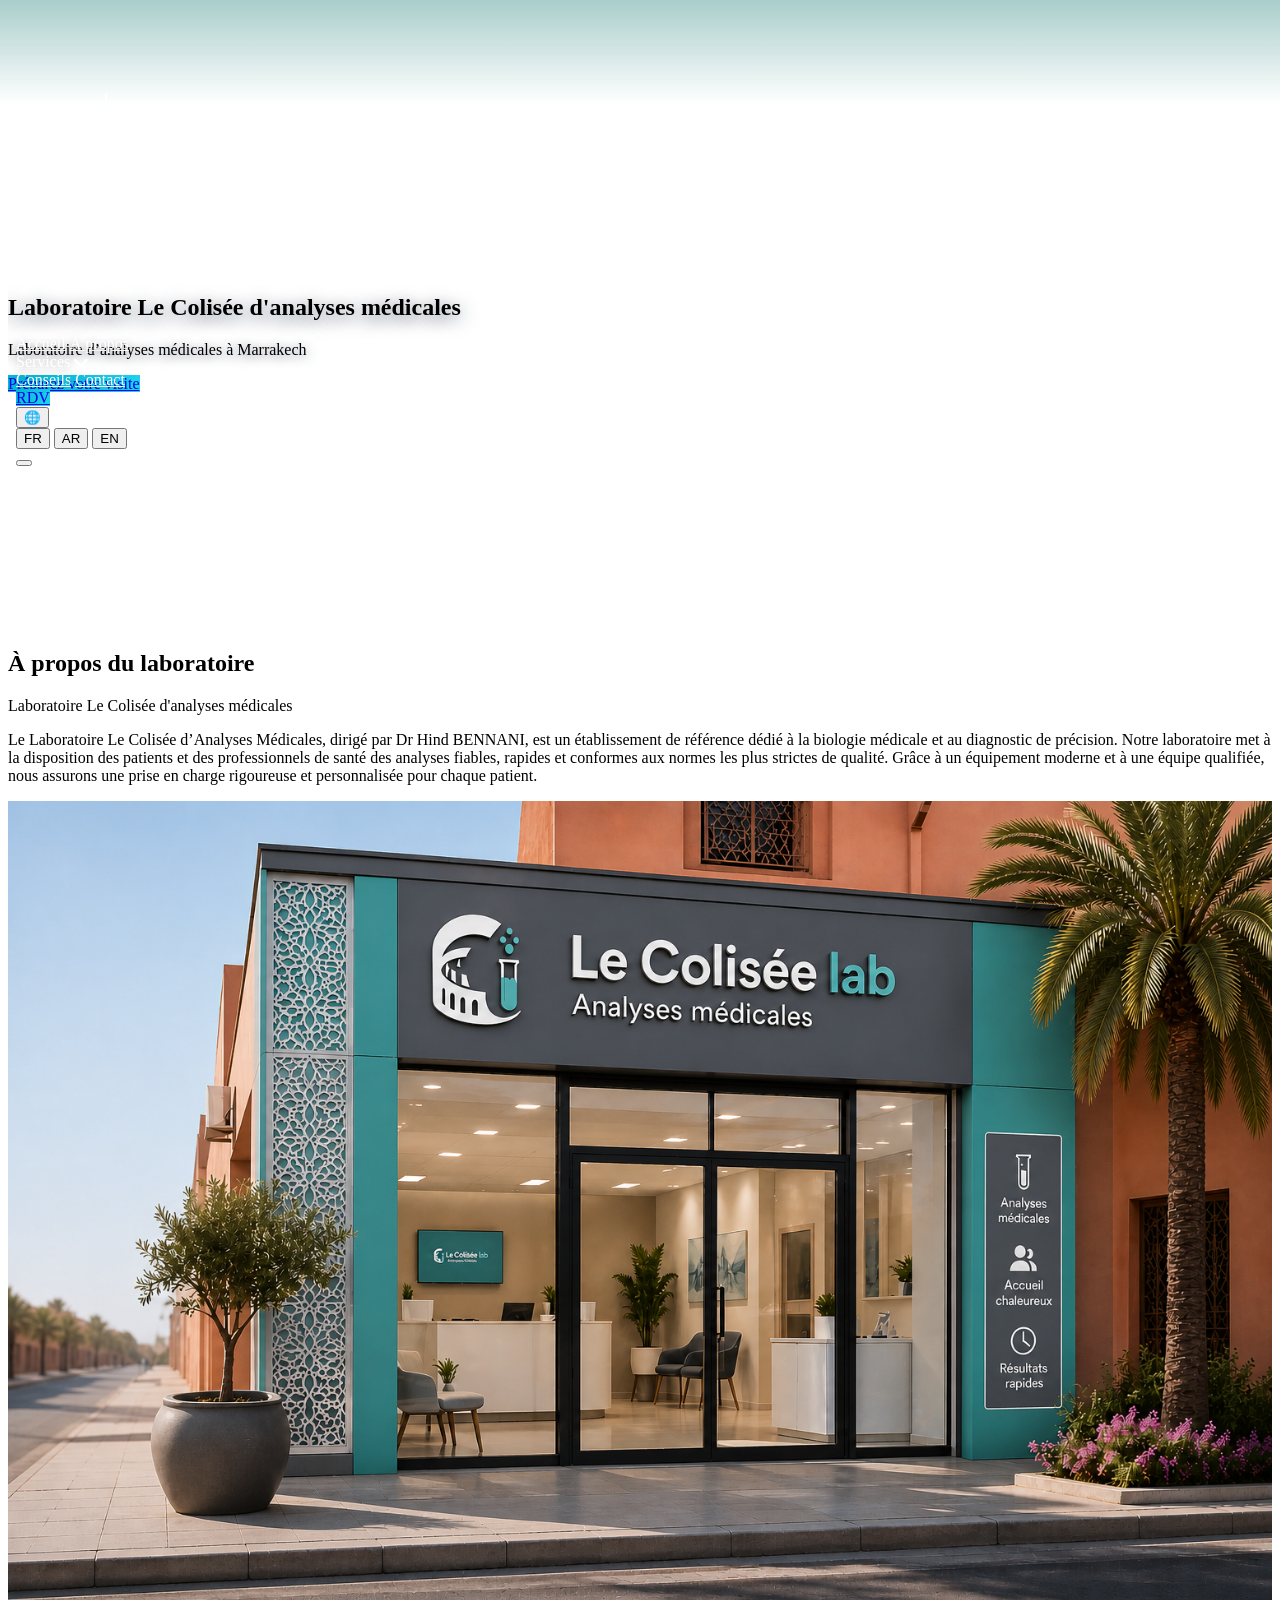
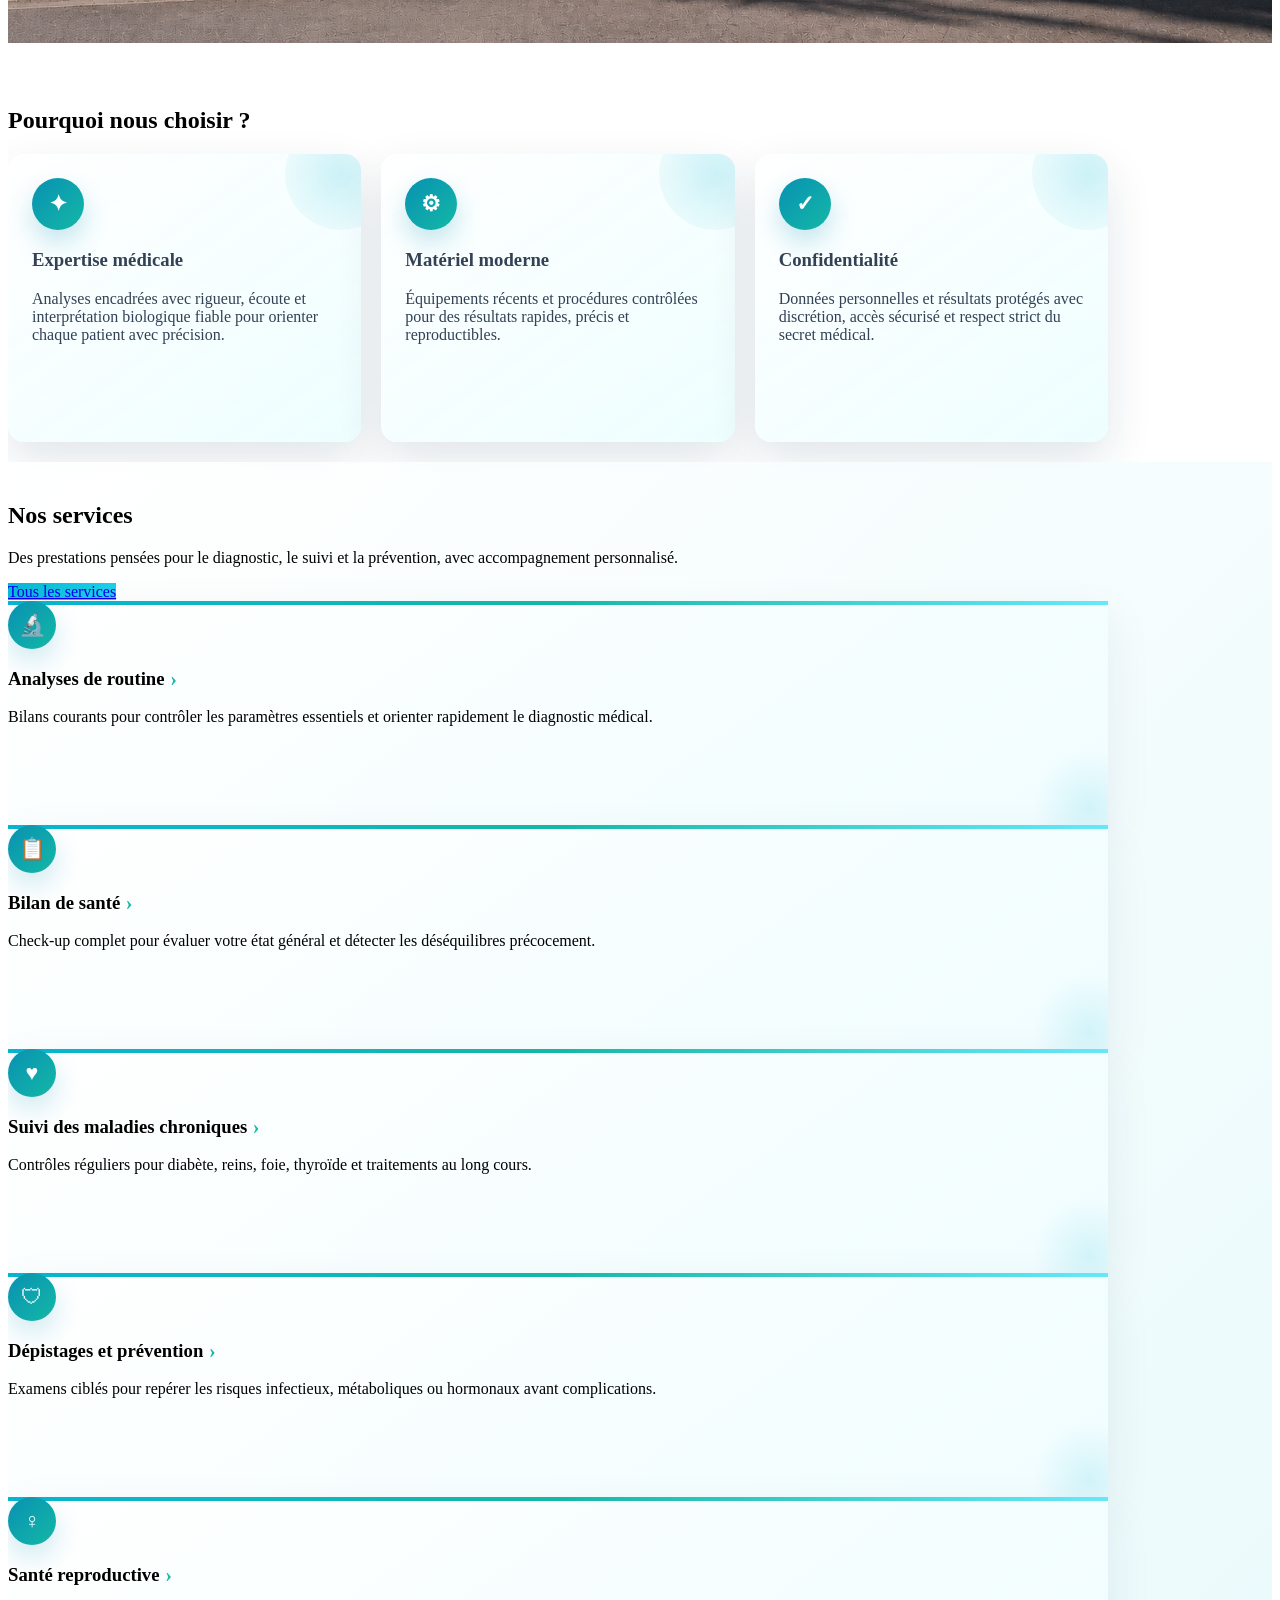
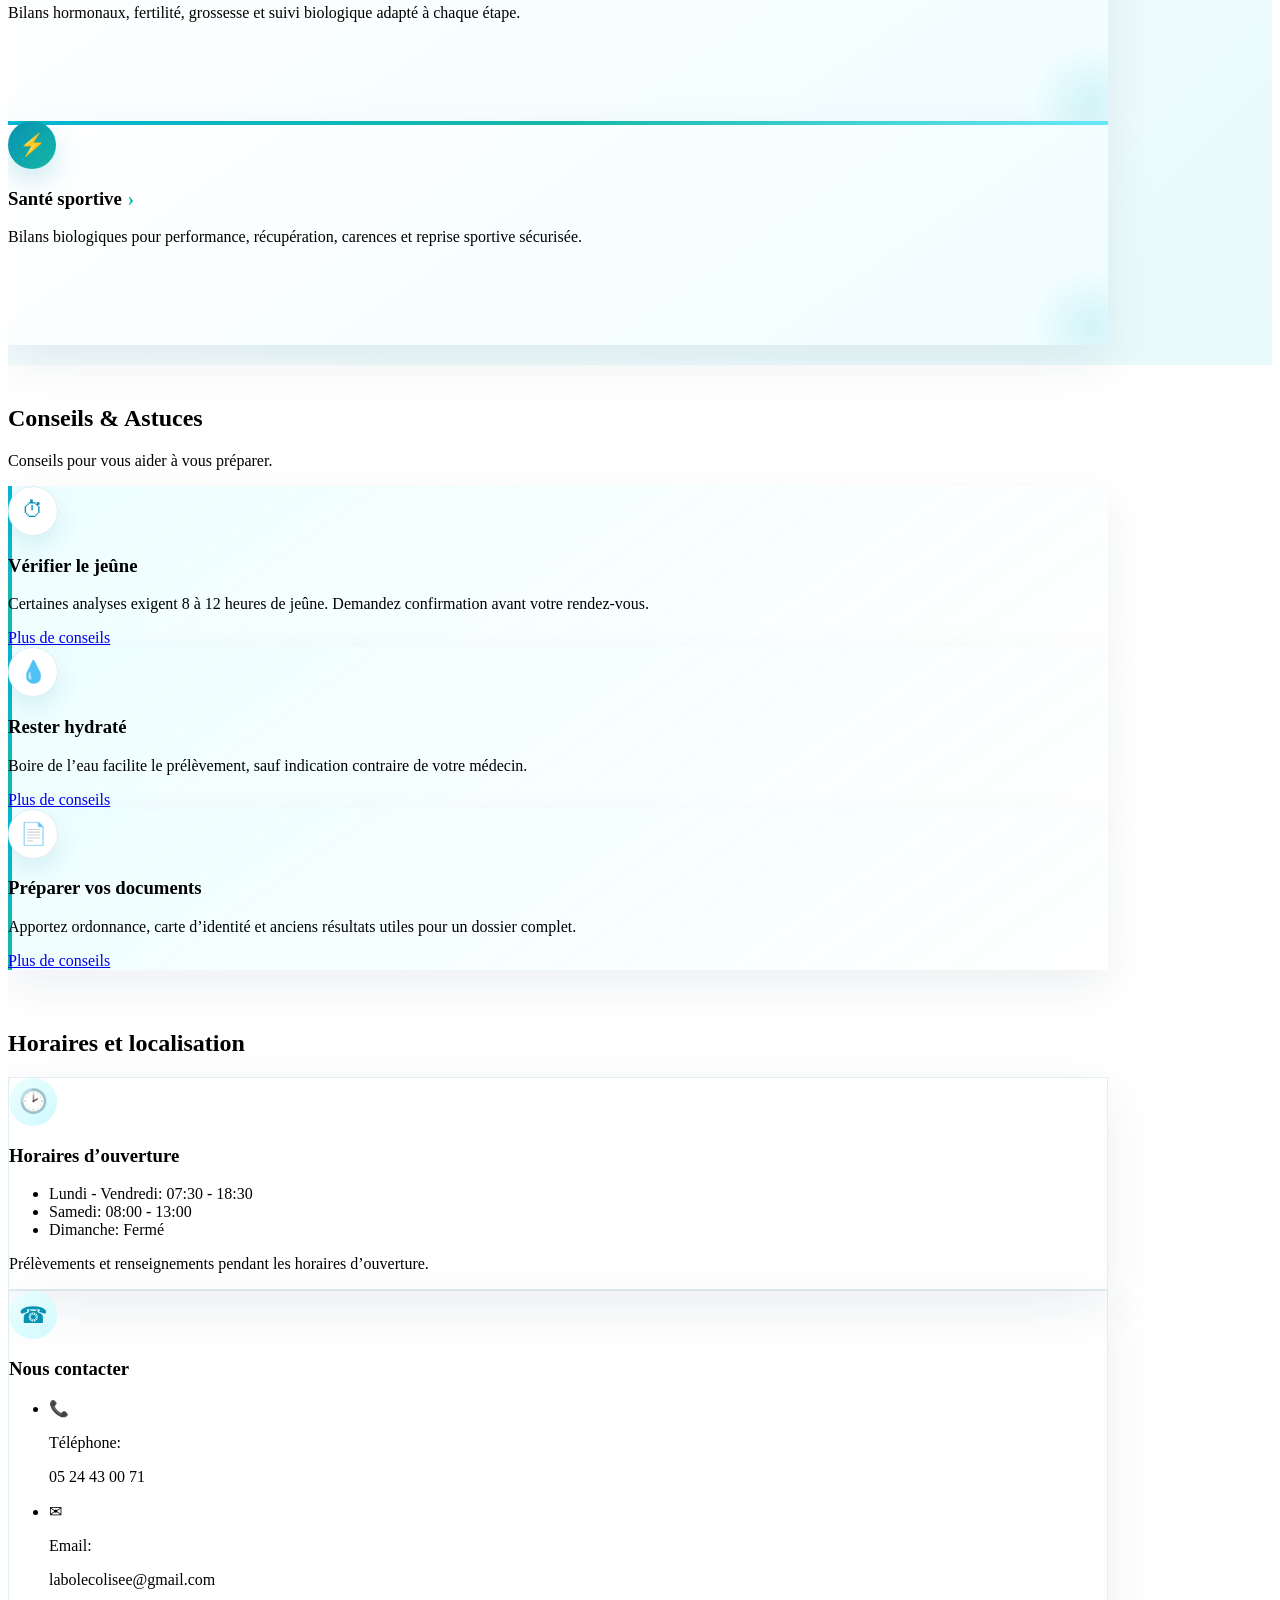
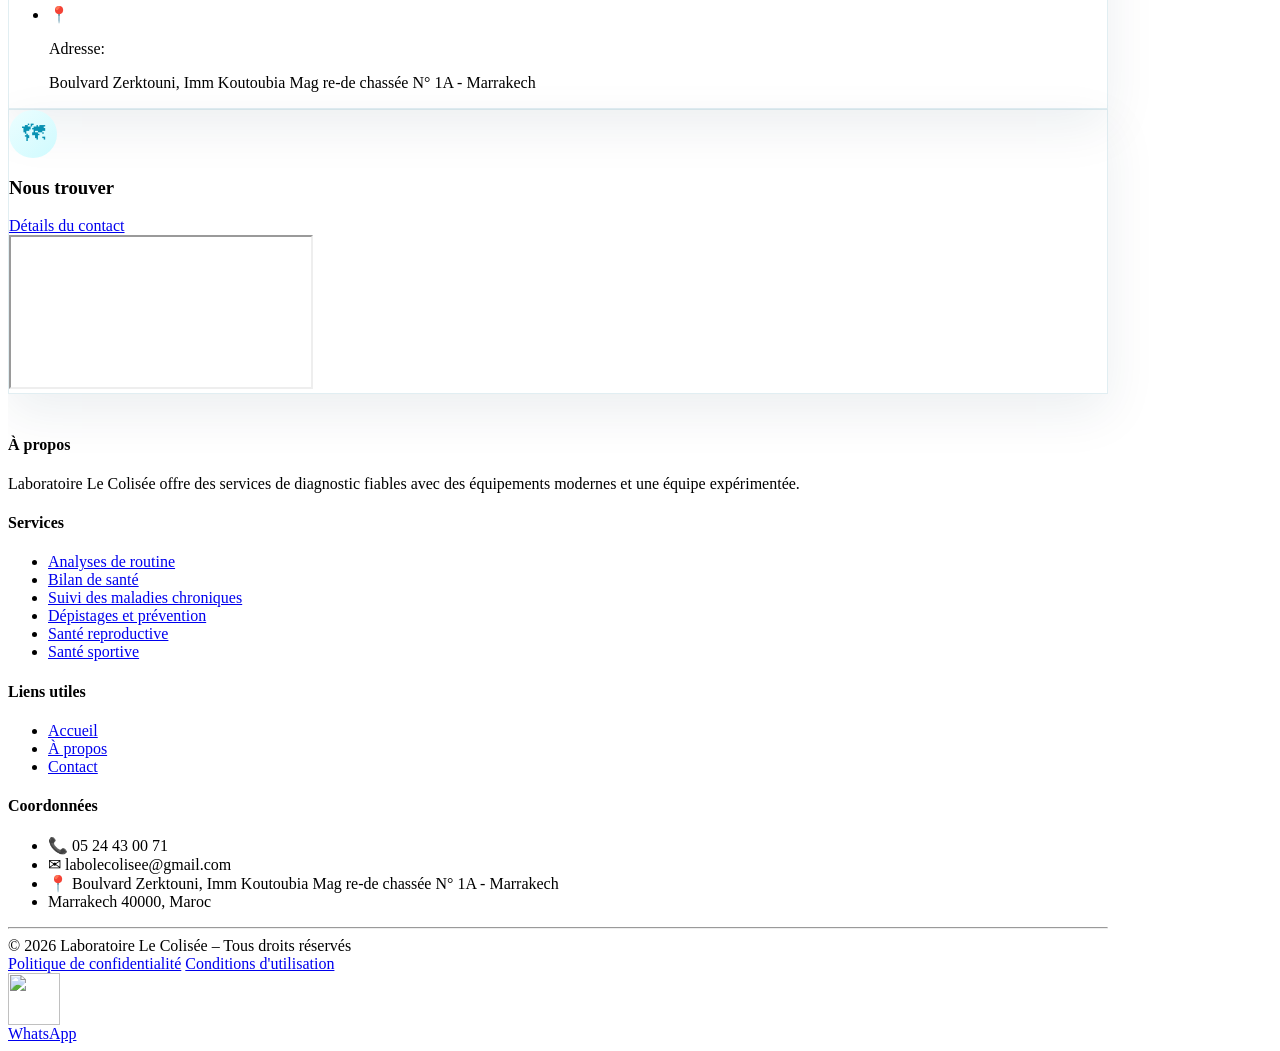
==== commit db1425e9: "changes on dev 18-05-2026" ====
--- a/index.html
+++ b/index.html
@@ -221,8 +221,8 @@
 
     <!-- Image -->
     <img
-      src="https://images.unsplash.com/photo-1576086213369-97a306d36557?auto=format&fit=crop&w=900&q=85"
-      alt="Laboratoire médical"
+      src="./assets/img/1000284534.png"
+      alt="Équipe du Laboratoire Le Colisée"
       class="w-full max-h-[300px] sm:max-h-[340px] object-cover rounded-xl shadow-lg"
     />
 
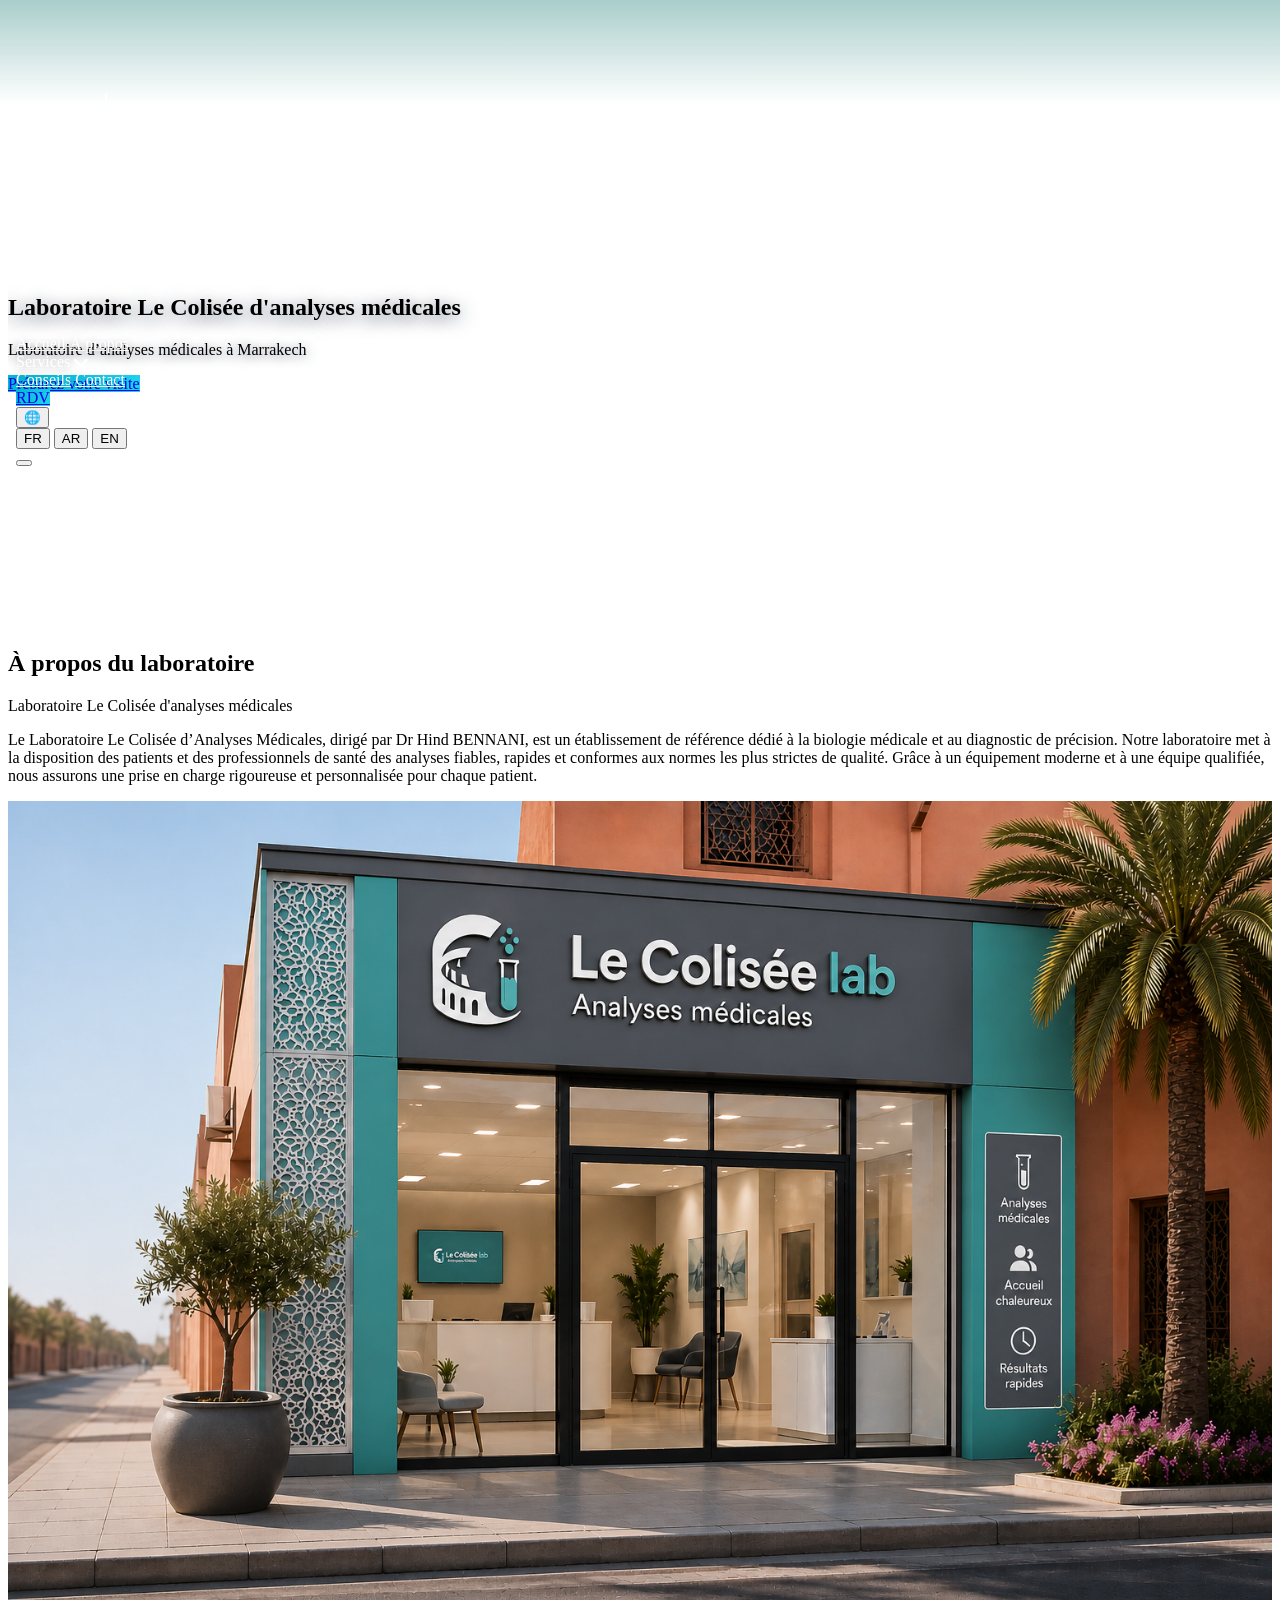
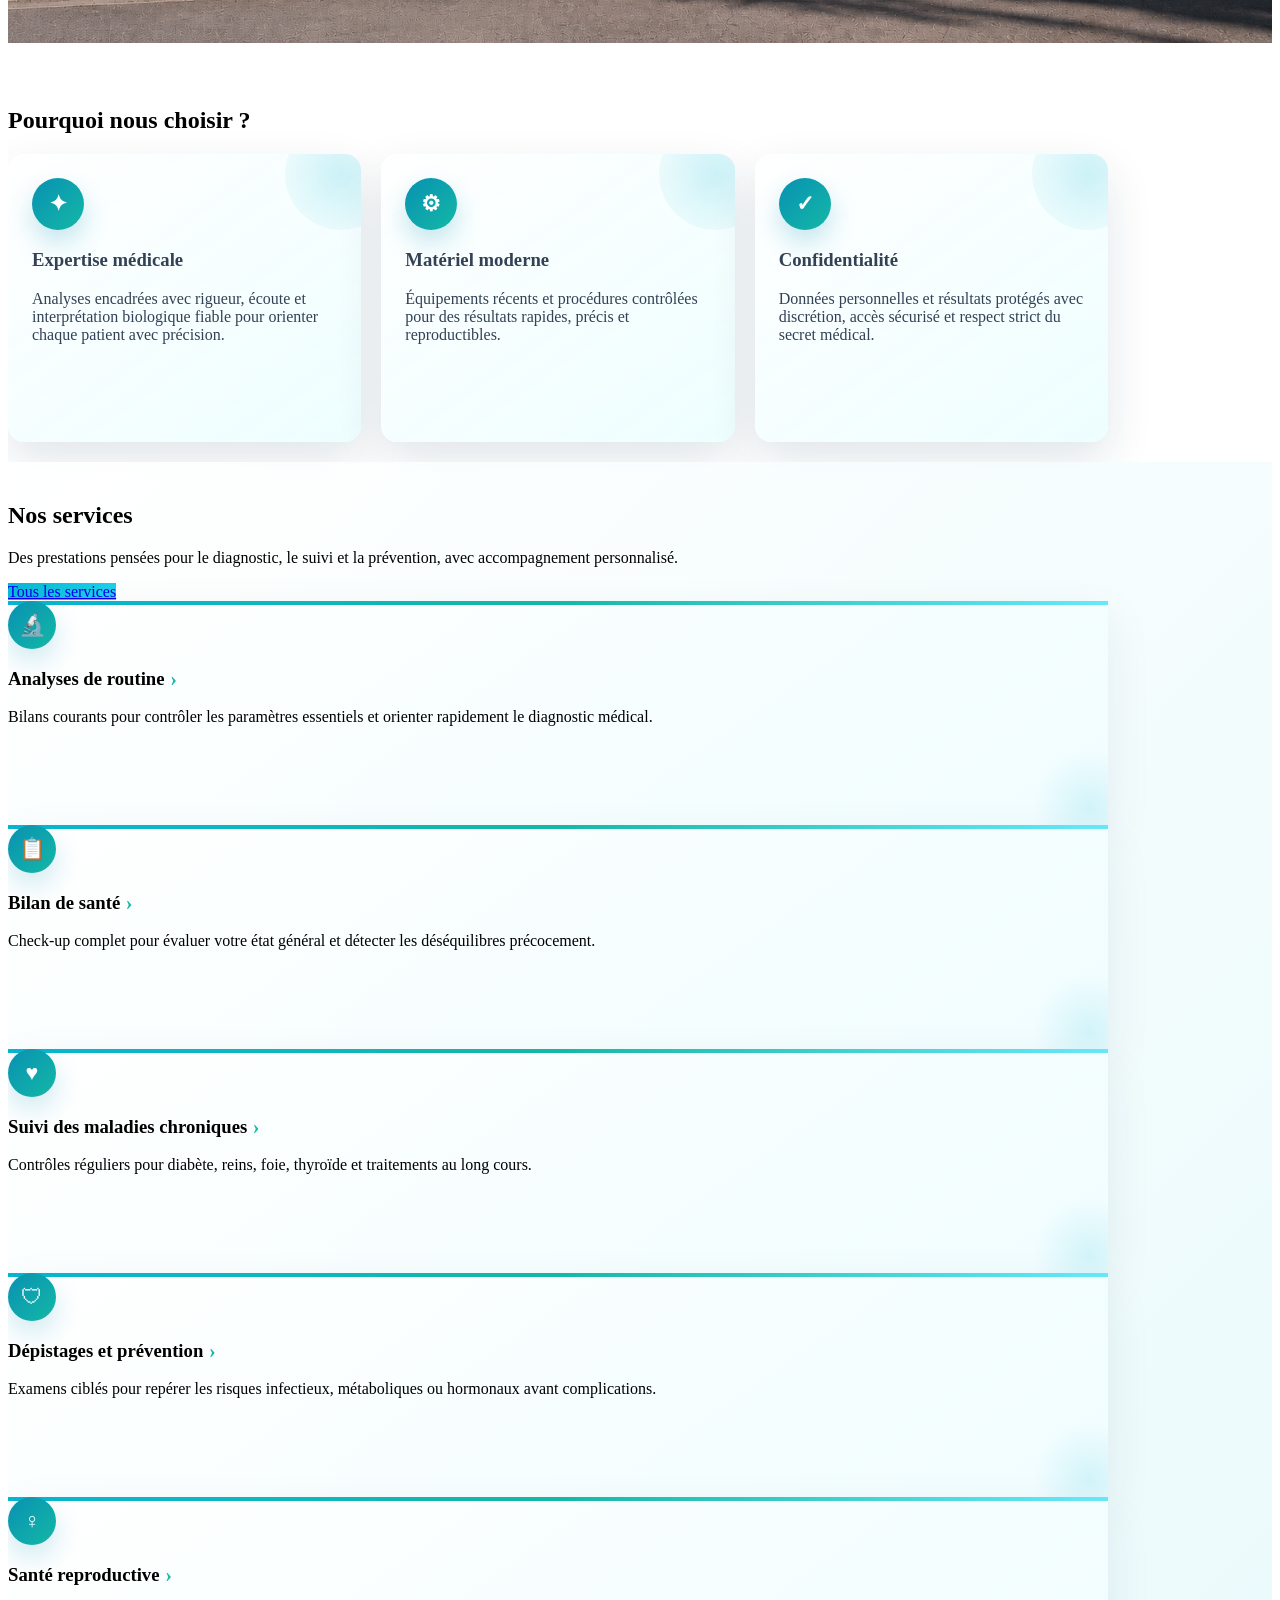
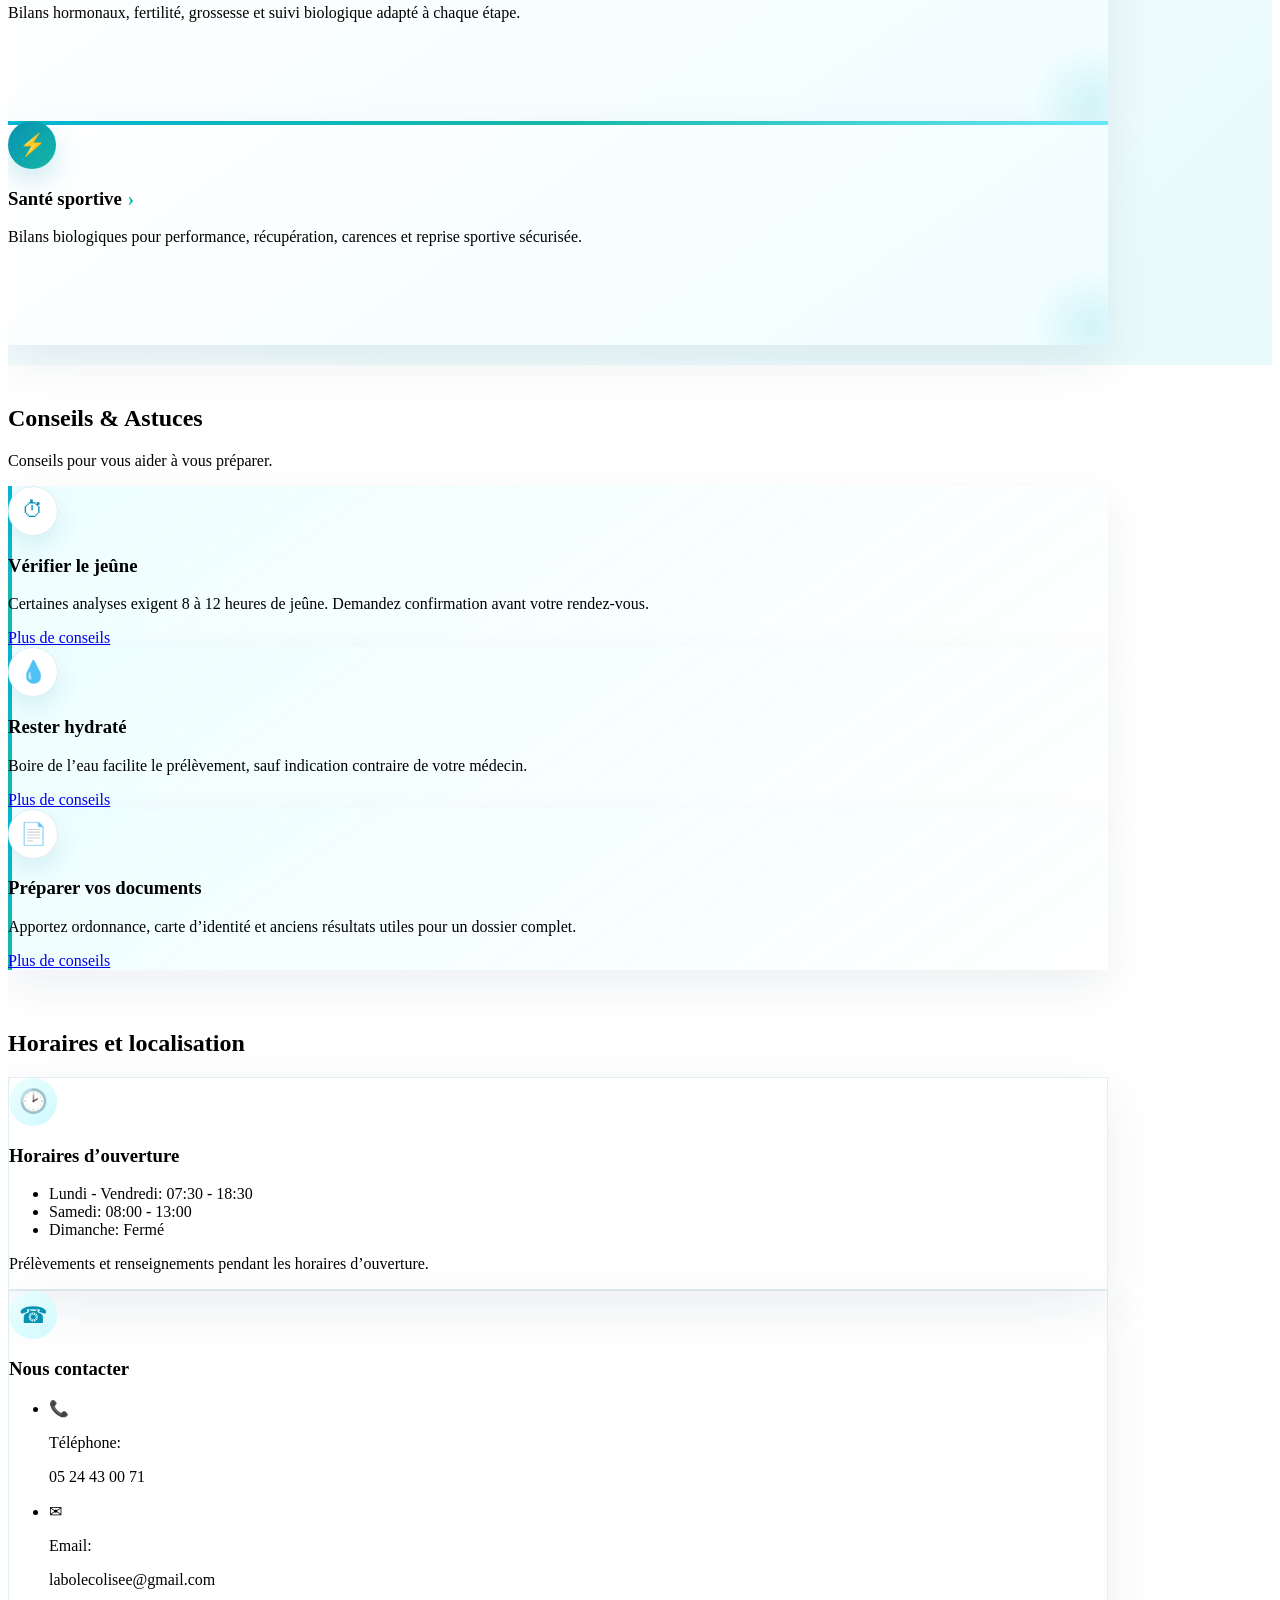
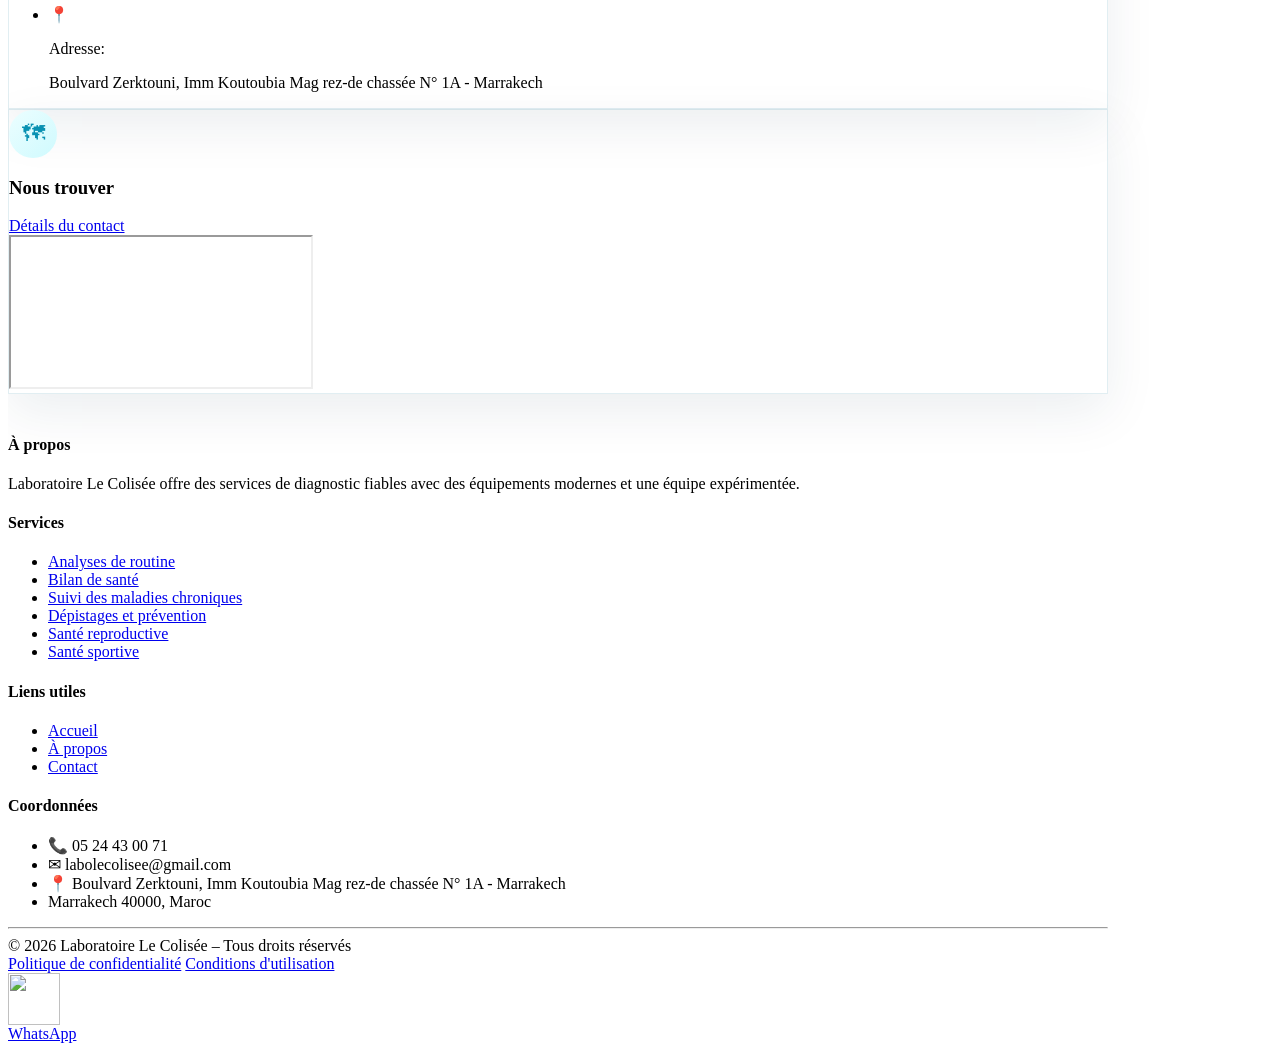
==== commit 1ace0ba8: "changes on dev 18-05-2026" ====
--- a/index.html
+++ b/index.html
@@ -22,7 +22,9 @@
 <header class="site-header">
   <div class="max-w-7xl mx-auto flex items-center justify-between site-header-inner">
     <div class="flex items-center gap-4">
-      <img src="./assets/img/logovector3.png" class="site-logo h-16 sm:h-20 w-auto transition-transform hover:scale-105" alt="Laboratoire Le Colisée">
+      <a href="index.html" aria-label="Accueil">
+        <img src="./assets/img/logovector3.png" class="site-logo h-16 sm:h-20 w-auto transition-transform hover:scale-105" alt="Laboratoire Le Colisée">
+      </a>
       <!-- <span class="site-title font-bold text-2xl sm:text-3xl" id="site-title">Laboratoire Le Colisée</span> -->
     </div>
     <div class="flex items-center gap-4">
@@ -409,7 +411,7 @@
         <ul class="space-y-4 text-sm sm:text-base">
           <li class="flex gap-3"><span class="text-xl text-cyan-600 flex-shrink-0">&#128222;</span><div><p class="text-xs sm:text-sm text-gray-500" data-i18n="phone_label">Téléphone:</p><p class="font-semibold" dir="ltr" data-i18n="phone_number">05 24 43 00 71</p></div></li>
           <li class="flex gap-3"><span class="text-xl text-cyan-600 flex-shrink-0">&#9993;</span><div><p class="text-xs sm:text-sm text-gray-500" data-i18n="email_label">Email:</p><p class="font-semibold">labolecolisee@gmail.com</p></div></li>
-          <li class="flex gap-3"><span class="text-xl text-cyan-600 flex-shrink-0">&#128205;</span><div><p class="text-xs sm:text-sm text-gray-500" data-i18n="address_label">Adresse:</p><p class="font-semibold" data-i18n="contact_address">Boulvard Zerktouni, Imm Koutoubia Mag re-de chassée N° 1A - Marrakech</p></div></li>
+          <li class="flex gap-3"><span class="text-xl text-cyan-600 flex-shrink-0">&#128205;</span><div><p class="text-xs sm:text-sm text-gray-500" data-i18n="address_label">Adresse:</p><p class="font-semibold" data-i18n="contact_address">Boulvard Zerktouni, Imm Koutoubia Mag rez-de chassée N° 1A - Marrakech</p></div></li>
         </ul>
       </div>
       <div class="info-card bg-white rounded-2xl p-5 sm:p-6 overflow-hidden">
@@ -464,7 +466,7 @@
         <ul class="text-sm text-gray-300 space-y-2">
           <li dir="ltr" data-i18n="footer_phone">&#128222; 05 24 43 00 71</li>
           <li>&#9993; labolecolisee@gmail.com</li>
-          <li data-i18n="footer_address">&#128205; Boulvard Zerktouni, Imm Koutoubia Mag re-de chassée N° 1A - Marrakech</li>
+          <li data-i18n="footer_address">&#128205; Boulvard Zerktouni, Imm Koutoubia Mag rez-de chassée N° 1A - Marrakech</li>
           <li data-i18n="footer_city">Marrakech 40000, Maroc</li>
         </ul>
       </div>
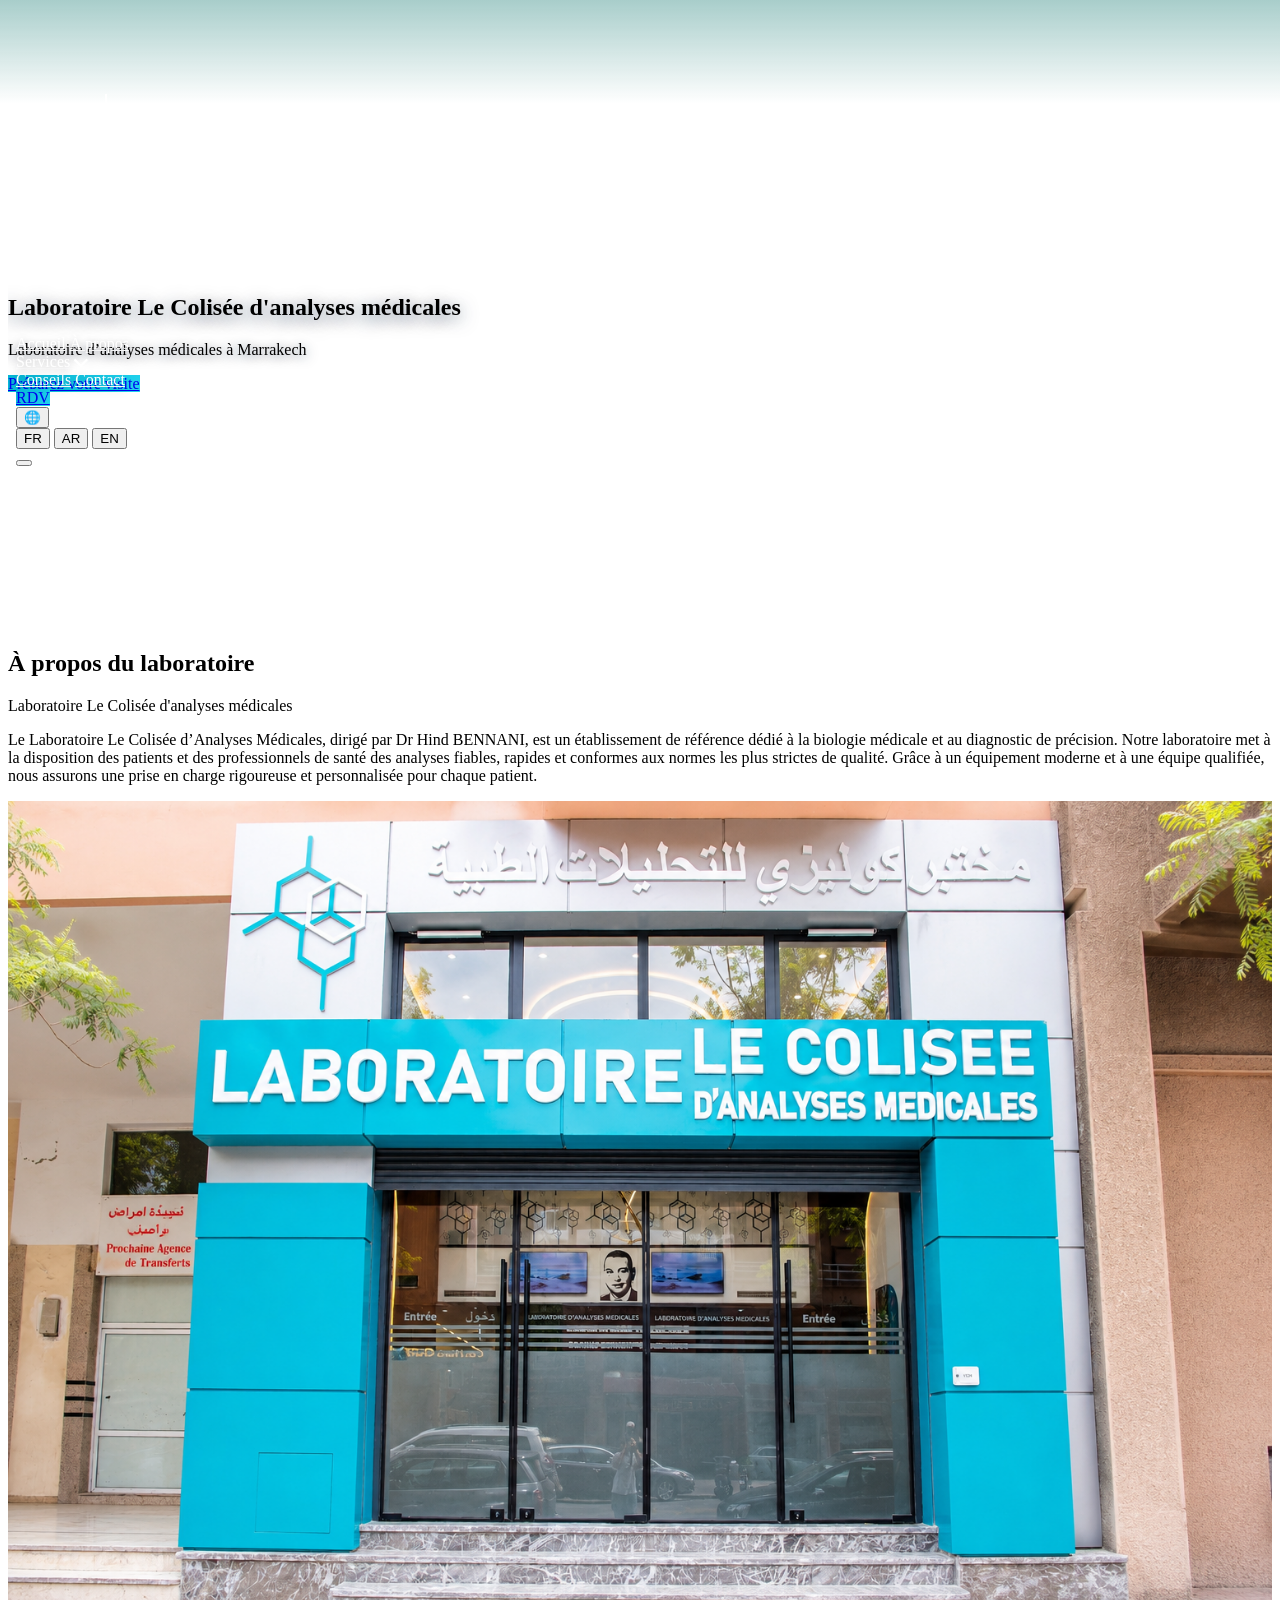
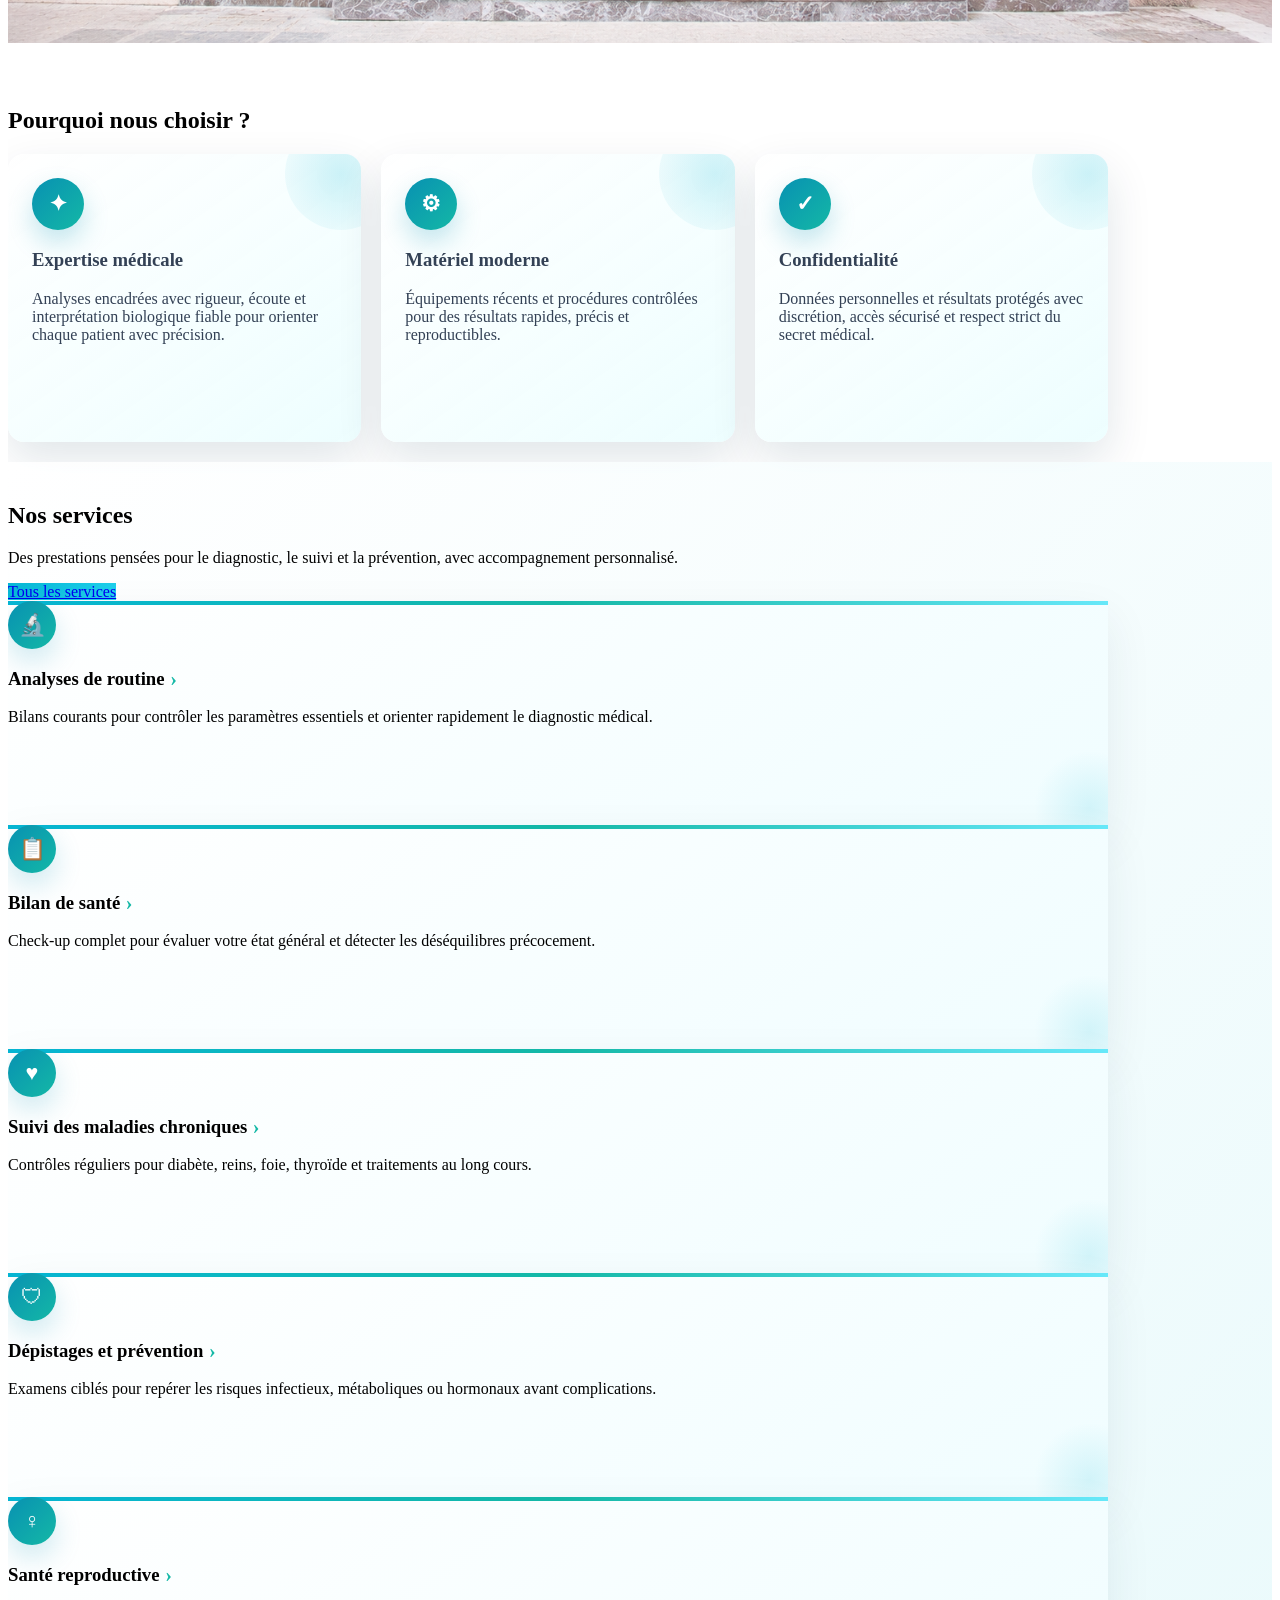
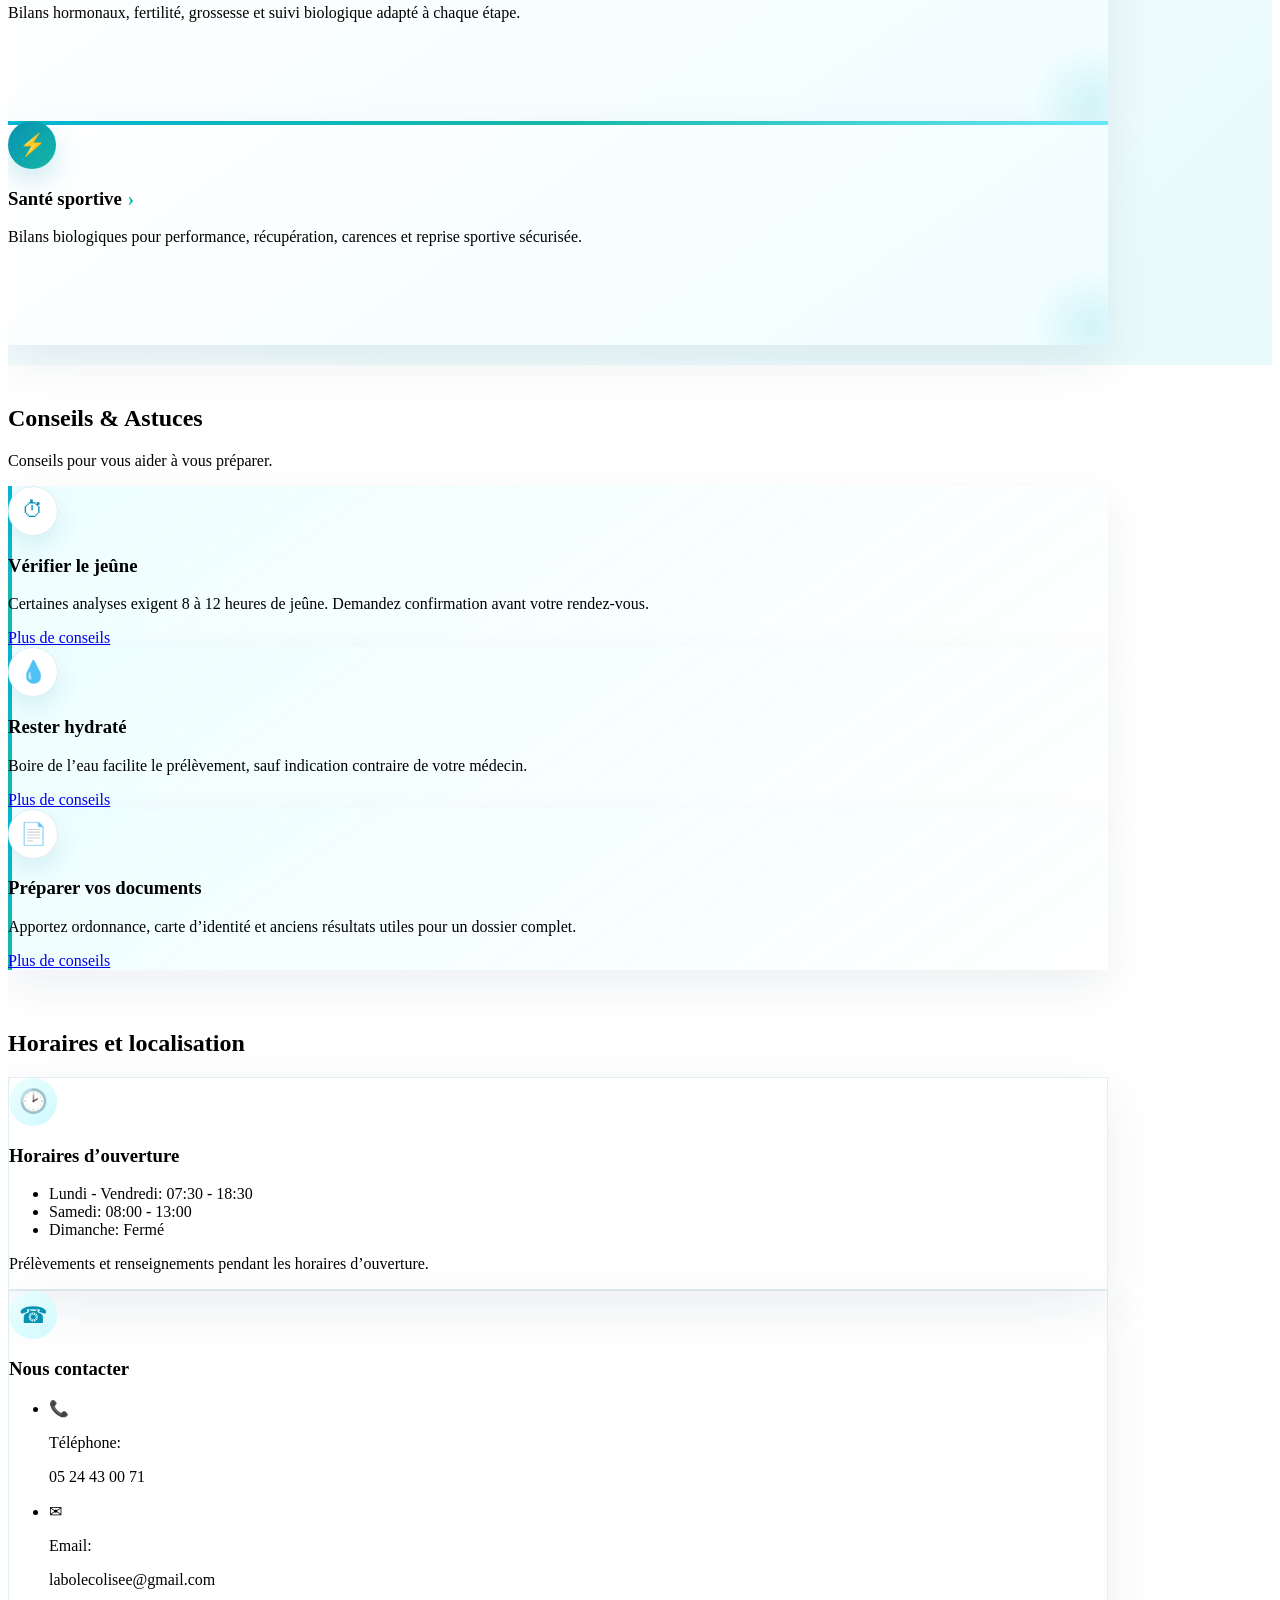
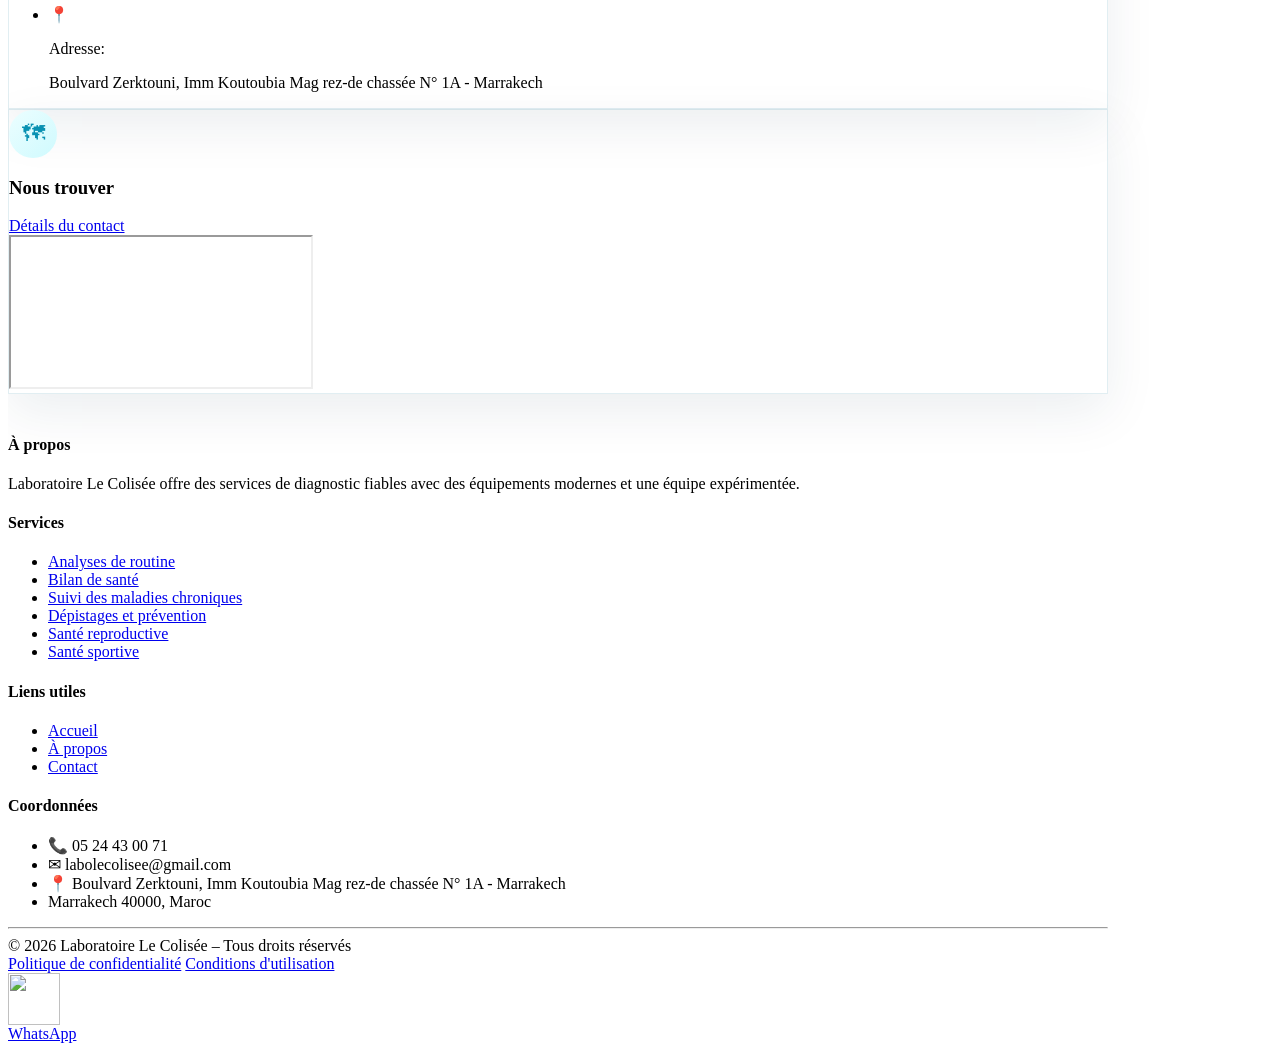
==== commit 3c5d9755: "changes 21-06-2026" ====
--- a/index.html
+++ b/index.html
@@ -2,17 +2,100 @@
 <html lang="fr">
 <head>
   <meta charset="UTF-8" />
-  <title>Laboratoire Le Colisée à Marrakech | Analyses médicales</title>
+  <title>Laboratoire d’analyses médicales à Marrakech | Le Colisée</title>
   <meta name="viewport" content="width=device-width, initial-scale=1.0" />
-  <meta name="robots" content="noindex, nofollow" />
-  <meta name="format-detection" content="telephone=yes" />
-  <link rel="icon" href="./assets/img/logovectorwhite.png" type="image/png" />
-  <script src="https://cdn.tailwindcss.com"></script>
+  <meta name="description" content="Laboratoire Le Colisée, laboratoire d’analyses médicales à Marrakech : prises de sang, bilans de santé, dépistage et suivi médical." />
+  <meta name="robots" content="index, follow, max-image-preview:large, max-snippet:-1, max-video-preview:-1" />
+  <meta name="author" content="Laboratoire Le Colisée" />
+  <link id="canonical-url" rel="canonical" href="https://www.labolecolisee.com/" />
+  <link rel="alternate" hreflang="fr" href="https://www.labolecolisee.com/" />
+  <link rel="alternate" hreflang="en" href="https://www.labolecolisee.com/?lang=en" />
+  <link rel="alternate" hreflang="ar" href="https://www.labolecolisee.com/?lang=ar" />
+  <link rel="alternate" hreflang="x-default" href="https://www.labolecolisee.com/" />
+  <meta property="og:type" content="website" />
+  <meta property="og:site_name" content="Laboratoire Le Colisée" />
+  <meta property="og:locale" content="fr_MA" />
+  <meta property="og:title" content="Laboratoire d’analyses médicales à Marrakech | Le Colisée" />
+  <meta property="og:description" content="Analyses médicales, bilans de santé, dépistage et suivi médical à Marrakech." />
+  <meta property="og:url" content="https://www.labolecolisee.com/" />
+  <meta property="og:image" content="https://www.labolecolisee.com/assets/img/laboimg/nosservices.png" />
+  <meta name="twitter:card" content="summary_large_image" />
+  <meta name="format-detection" content="telephone=yes" />
+  <link rel="icon" href="./assets/img/logovectorwhite.png" type="image/png" />
+  <script src="https://cdn.tailwindcss.com"></script>
   <script src="https://unpkg.com/aos@2.3.1/dist/aos.js"></script>
   <link href="https://unpkg.com/aos@2.3.1/dist/aos.css" rel="stylesheet">
   <link rel="stylesheet" href="./assets/css/main.css">
+  <script type="application/ld+json">
+  {
+    "@context": "https://schema.org",
+    "@graph": [
+      {
+        "@type": "MedicalBusiness",
+        "@id": "https://www.labolecolisee.com/#laboratory",
+        "name": "Laboratoire Le Colisée",
+        "alternateName": "Laboratoire Le Colisée d’Analyses Médicales",
+        "url": "https://www.labolecolisee.com/",
+        "logo": "https://www.labolecolisee.com/assets/img/logovector.png",
+        "image": "https://www.labolecolisee.com/assets/img/laboimg/aproposlabo.png",
+        "description": "Laboratoire d’analyses médicales à Marrakech proposant des analyses de routine, bilans de santé, dépistages et suivis médicaux.",
+        "telephone": "+212524430071",
+        "email": "labolecolisee@gmail.com",
+        "priceRange": "MAD",
+        "address": {
+          "@type": "PostalAddress",
+          "streetAddress": "Boulevard Zerktouni, Immeuble Koutoubia, magasin rez-de-chaussée n° 1A",
+          "addressLocality": "Marrakech",
+          "postalCode": "40000",
+          "addressCountry": "MA"
+        },
+        "geo": {
+          "@type": "GeoCoordinates",
+          "latitude": 31.63515394146254,
+          "longitude": -8.018309724676199
+        },
+        "areaServed": {
+          "@type": "City",
+          "name": "Marrakech"
+        },
+        "openingHoursSpecification": [
+          {
+            "@type": "OpeningHoursSpecification",
+            "dayOfWeek": ["Monday", "Tuesday", "Wednesday", "Thursday", "Friday"],
+            "opens": "07:30",
+            "closes": "18:30"
+          },
+          {
+            "@type": "OpeningHoursSpecification",
+            "dayOfWeek": "Saturday",
+            "opens": "08:00",
+            "closes": "13:00"
+          }
+        ],
+        "hasOfferCatalog": {
+          "@type": "OfferCatalog",
+          "name": "Services d’analyses médicales",
+          "itemListElement": [
+            {"@type": "Offer", "itemOffered": {"@type": "Service", "name": "Analyses de routine"}},
+            {"@type": "Offer", "itemOffered": {"@type": "Service", "name": "Bilans de santé"}},
+            {"@type": "Offer", "itemOffered": {"@type": "Service", "name": "Dépistage et prévention"}},
+            {"@type": "Offer", "itemOffered": {"@type": "Service", "name": "Suivi des maladies chroniques"}}
+          ]
+        }
+      },
+      {
+        "@type": "WebSite",
+        "@id": "https://www.labolecolisee.com/#website",
+        "url": "https://www.labolecolisee.com/",
+        "name": "Laboratoire Le Colisée",
+        "inLanguage": ["fr", "en", "ar"],
+        "publisher": {"@id": "https://www.labolecolisee.com/#laboratory"}
+      }
+    ]
+  }
+  </script>
   <noscript><style>.content-hidden{overflow:auto}body.content-hidden>:not(#intro-overlay):not(#logo-overlay){opacity:1;pointer-events:auto;user-select:auto}#intro-overlay,#logo-overlay{display:none!important}</style></noscript>
-</head>
+</head>
 <body class="bg-gradient-to-br from-cyan-50 to-white text-gray-800 content-hidden font-sans">
 
     <!-- Intro overlay -->
@@ -22,13 +105,13 @@
 <header class="site-header">
   <div class="max-w-7xl mx-auto flex items-center justify-between site-header-inner">
     <div class="flex items-center gap-4">
-      <a href="index.html" aria-label="Accueil">
-        <img src="./assets/img/logovector3.png" class="site-logo h-16 sm:h-20 w-auto transition-transform hover:scale-105" alt="Laboratoire Le Colisée">
-      </a>
+      <a href="index.html" aria-label="Accueil">
+        <img src="./assets/img/logovector3.png" class="site-logo h-16 sm:h-20 w-auto transition-transform hover:scale-105" alt="Laboratoire Le Colisée">
+      </a>
       <!-- <span class="site-title font-bold text-2xl sm:text-3xl" id="site-title">Laboratoire Le Colisée</span> -->
     </div>
     <div class="flex items-center gap-4">
-      <nav class="hidden md:flex gap-6 font-medium" id="main-nav">
+      <nav class="hidden md:flex gap-6 font-medium" id="main-nav"> 
         <a href="index.html" class="nav-link" data-i18n="nav_accueil">Accueil</a>
         <a href="about.html" class="nav-link" data-i18n="nav_apropos">À propos</a>
                 <div class="service-dropdown">
@@ -42,7 +125,7 @@
             <a href="services.html#sante-sportive" data-i18n="service_sport_title">Santé sportive</a>
           </div>
         </div>
-        <!-- <a href="tarifs.html" class="nav-link" data-i18n="nav_tarifs">Tarifs</a> -->
+        <!-- <a href="tarifs.html" class="nav-link" data-i18n="nav_tarifs">Tarifs</a> -->
         <a href="conseils.html" class="nav-link" data-i18n="nav_conseils">Conseils</a>
         <a href="contact.html" class="nav-link" data-i18n="nav_contact">Contact</a>
       </nav>
@@ -81,7 +164,7 @@
       <a href="services.html#sante-sportive" class="px-3 py-2 hover:bg-cyan-50 transition" data-i18n="service_sport_title">Santé sportive</a>
     
     </div>
-    <!-- <a href="tarifs.html" class="px-6 py-3 hover:bg-cyan-50 transition" data-i18n="nav_tarifs">Tarifs</a> -->
+    <!-- <a href="tarifs.html" class="px-6 py-3 hover:bg-cyan-50 transition" data-i18n="nav_tarifs">Tarifs</a> -->
     <a href="conseils.html" class="px-6 py-3 hover:bg-cyan-50 transition" data-i18n="nav_conseils">Conseils</a>
     <a href="contact.html" class="px-6 py-3 hover:bg-cyan-50 transition" data-i18n="nav_contact">Contact</a>
     <a href="rdv.html" class="bg-cyan-600 text-white px-6 py-3 rounded-full mx-6 text-center hover:bg-cyan-700 transition" data-i18n="nav_rdv">RDV</a>
@@ -111,8 +194,8 @@
         <h1 class="text-4xl sm:text-6xl md:text-7xl font-bold text-white mb-6 hero-text-shadow" data-i18n="hero_title">
           Laboratoire Le Colisée d’analyses médicales 
         </h1>
-        <p class="mb-8 text-xl sm:text-2xl text-white/95 max-w-4xl mx-auto hero-copy-shadow" data-i18n="hero_desc">
-         Laboratoire d’analyses médicales à Marrakech
+        <p class="mb-8 text-xl sm:text-2xl text-white/95 max-w-4xl mx-auto hero-copy-shadow" data-i18n="hero_desc">
+         Laboratoire d’analyses médicales à Marrakech
         </p>
         <div class="flex flex-col sm:flex-row gap-6 justify-center flex-wrap mb-8">
           <a href="rdv.html" class="btn-primary text-white font-semibold px-8 sm:px-10 py-4 rounded-full shadow-xl text-lg sm:text-xl" data-i18n="btn_rdv">
@@ -212,19 +295,19 @@
     
 
     <!-- Description -->
-    <p class="text-gray-600 leading-relaxed text-sm sm:text-base" data-i18n="home_about_desc">
-      Le Laboratoire Le Colisée d’Analyses Médicales, dirigé par Dr Hind BENNANI,
-      est un établissement de référence dédié à la biologie médicale et au diagnostic de précision.
-      Notre laboratoire met à la disposition des patients et des professionnels de santé des analyses fiables,
-      rapides et conformes aux normes les plus strictes de qualité. Grâce à un équipement moderne et à une équipe qualifiée,
-      nous assurons une prise en charge rigoureuse et personnalisée pour chaque patient.
+    <p class="text-gray-600 leading-relaxed text-sm sm:text-base" data-i18n="home_about_desc">
+      Le Laboratoire Le Colisée d’Analyses Médicales, dirigé par Dr Hind BENNANI,
+      est un établissement de référence dédié à la biologie médicale et au diagnostic de précision.
+      Notre laboratoire met à la disposition des patients et des professionnels de santé des analyses fiables,
+      rapides et conformes aux normes les plus strictes de qualité. Grâce à un équipement moderne et à une équipe qualifiée,
+      nous assurons une prise en charge rigoureuse et personnalisée pour chaque patient.
     </p>
     </div>
 
     <!-- Image -->
     <img
-      src="./assets/img/1000284534.png"
-      alt="Équipe du Laboratoire Le Colisée"
+      src="./assets/img/laboimg/aproposlabo.png"
+      alt="Équipe du Laboratoire Le Colisée"
       class="w-full max-h-[300px] sm:max-h-[340px] object-cover rounded-xl shadow-lg"
     />
 
@@ -289,36 +372,36 @@
     </div>
 
     <div class="grid sm:grid-cols-2 lg:grid-cols-3 gap-5 sm:gap-6">
-      <article class="service-preview-card bg-white rounded-2xl p-5 sm:p-6 hover:-translate-y-1 transition-all duration-300" data-aos="fade-up" data-aos-delay="80">
-        <span class="service-icon mb-4" aria-hidden="true">&#128300;</span>
-        <h3 class="text-xl font-bold text-cyan-700 mb-2"><a href="services.html#analyses-routine" class="service-title-link" data-i18n="service_routine_title">Analyses de routine</a></h3>
-        <p class="text-sm text-gray-600 leading-relaxed" data-i18n="service_routine_short">Bilans courants pour contrôler les paramètres essentiels et orienter rapidement le diagnostic médical.</p>
-      </article>
-      <article class="service-preview-card bg-white rounded-2xl p-5 sm:p-6 hover:-translate-y-1 transition-all duration-300" data-aos="fade-up" data-aos-delay="110">
-        <span class="service-icon mb-4" aria-hidden="true">&#128203;</span>
-        <h3 class="text-xl font-bold text-cyan-700 mb-2"><a href="services.html#bilan-sante" class="service-title-link" data-i18n="service_bilan_title">Bilan de santé</a></h3>
-        <p class="text-sm text-gray-600 leading-relaxed" data-i18n="service_bilan_short">Check-up complet pour évaluer votre état général et détecter les déséquilibres précocement.</p>
-      </article>
-      <article class="service-preview-card bg-white rounded-2xl p-5 sm:p-6 hover:-translate-y-1 transition-all duration-300" data-aos="fade-up" data-aos-delay="140">
-        <span class="service-icon mb-4" aria-hidden="true">&#9829;</span>
-        <h3 class="text-xl font-bold text-cyan-700 mb-2"><a href="services.html#maladies-chroniques" class="service-title-link" data-i18n="service_chronic_title">Suivi des maladies chroniques</a></h3>
-        <p class="text-sm text-gray-600 leading-relaxed" data-i18n="service_chronic_short">Contrôles réguliers pour diabète, reins, foie, thyroïde et traitements au long cours.</p>
-      </article>
-      <article class="service-preview-card bg-white rounded-2xl p-5 sm:p-6 hover:-translate-y-1 transition-all duration-300" data-aos="fade-up" data-aos-delay="170">
-        <span class="service-icon mb-4" aria-hidden="true">&#128737;</span>
-        <h3 class="text-xl font-bold text-cyan-700 mb-2"><a href="services.html#depistage-prevention" class="service-title-link" data-i18n="service_prevention_title">Dépistages et prévention</a></h3>
-        <p class="text-sm text-gray-600 leading-relaxed" data-i18n="service_prevention_short">Examens ciblés pour repérer les risques infectieux, métaboliques ou hormonaux avant complications.</p>
-      </article>
-      <article class="service-preview-card bg-white rounded-2xl p-5 sm:p-6 hover:-translate-y-1 transition-all duration-300" data-aos="fade-up" data-aos-delay="200">
-        <span class="service-icon mb-4" aria-hidden="true">&#9792;</span>
-        <h3 class="text-xl font-bold text-cyan-700 mb-2"><a href="services.html#sante-reproductive" class="service-title-link" data-i18n="service_reproductive_title">Santé reproductive</a></h3>
-        <p class="text-sm text-gray-600 leading-relaxed" data-i18n="service_reproductive_short">Bilans hormonaux, fertilité, grossesse et suivi biologique adapté à chaque étape.</p>
-      </article>
-      <article class="service-preview-card bg-white rounded-2xl p-5 sm:p-6 hover:-translate-y-1 transition-all duration-300" data-aos="fade-up" data-aos-delay="230">
-        <span class="service-icon mb-4" aria-hidden="true">&#9889;</span>
-        <h3 class="text-xl font-bold text-cyan-700 mb-2"><a href="services.html#sante-sportive" class="service-title-link" data-i18n="service_sport_title">Santé sportive</a></h3>
-        <p class="text-sm text-gray-600 leading-relaxed" data-i18n="service_sport_short">Bilans biologiques pour performance, récupération, carences et reprise sportive sécurisée.</p>
-      </article>
+      <article class="service-preview-card bg-white rounded-2xl p-5 sm:p-6 hover:-translate-y-1 transition-all duration-300" data-aos="fade-up" data-aos-delay="80">
+        <span class="service-icon mb-4" aria-hidden="true">&#128300;</span>
+        <h3 class="text-xl font-bold text-cyan-700 mb-2"><a href="services.html#analyses-routine" class="service-title-link" data-i18n="service_routine_title">Analyses de routine</a></h3>
+        <p class="text-sm text-gray-600 leading-relaxed" data-i18n="service_routine_short">Bilans courants pour contrôler les paramètres essentiels et orienter rapidement le diagnostic médical.</p>
+      </article>
+      <article class="service-preview-card bg-white rounded-2xl p-5 sm:p-6 hover:-translate-y-1 transition-all duration-300" data-aos="fade-up" data-aos-delay="110">
+        <span class="service-icon mb-4" aria-hidden="true">&#128203;</span>
+        <h3 class="text-xl font-bold text-cyan-700 mb-2"><a href="services.html#bilan-sante" class="service-title-link" data-i18n="service_bilan_title">Bilan de santé</a></h3>
+        <p class="text-sm text-gray-600 leading-relaxed" data-i18n="service_bilan_short">Check-up complet pour évaluer votre état général et détecter les déséquilibres précocement.</p>
+      </article>
+      <article class="service-preview-card bg-white rounded-2xl p-5 sm:p-6 hover:-translate-y-1 transition-all duration-300" data-aos="fade-up" data-aos-delay="140">
+        <span class="service-icon mb-4" aria-hidden="true">&#9829;</span>
+        <h3 class="text-xl font-bold text-cyan-700 mb-2"><a href="services.html#maladies-chroniques" class="service-title-link" data-i18n="service_chronic_title">Suivi des maladies chroniques</a></h3>
+        <p class="text-sm text-gray-600 leading-relaxed" data-i18n="service_chronic_short">Contrôles réguliers pour diabète, reins, foie, thyroïde et traitements au long cours.</p>
+      </article>
+      <article class="service-preview-card bg-white rounded-2xl p-5 sm:p-6 hover:-translate-y-1 transition-all duration-300" data-aos="fade-up" data-aos-delay="170">
+        <span class="service-icon mb-4" aria-hidden="true">&#128737;</span>
+        <h3 class="text-xl font-bold text-cyan-700 mb-2"><a href="services.html#depistage-prevention" class="service-title-link" data-i18n="service_prevention_title">Dépistages et prévention</a></h3>
+        <p class="text-sm text-gray-600 leading-relaxed" data-i18n="service_prevention_short">Examens ciblés pour repérer les risques infectieux, métaboliques ou hormonaux avant complications.</p>
+      </article>
+      <article class="service-preview-card bg-white rounded-2xl p-5 sm:p-6 hover:-translate-y-1 transition-all duration-300" data-aos="fade-up" data-aos-delay="200">
+        <span class="service-icon mb-4" aria-hidden="true">&#9792;</span>
+        <h3 class="text-xl font-bold text-cyan-700 mb-2"><a href="services.html#sante-reproductive" class="service-title-link" data-i18n="service_reproductive_title">Santé reproductive</a></h3>
+        <p class="text-sm text-gray-600 leading-relaxed" data-i18n="service_reproductive_short">Bilans hormonaux, fertilité, grossesse et suivi biologique adapté à chaque étape.</p>
+      </article>
+      <article class="service-preview-card bg-white rounded-2xl p-5 sm:p-6 hover:-translate-y-1 transition-all duration-300" data-aos="fade-up" data-aos-delay="230">
+        <span class="service-icon mb-4" aria-hidden="true">&#9889;</span>
+        <h3 class="text-xl font-bold text-cyan-700 mb-2"><a href="services.html#sante-sportive" class="service-title-link" data-i18n="service_sport_title">Santé sportive</a></h3>
+        <p class="text-sm text-gray-600 leading-relaxed" data-i18n="service_sport_short">Bilans biologiques pour performance, récupération, carences et reprise sportive sécurisée.</p>
+      </article>
     </div>
   </div>
 </section>
@@ -364,19 +447,19 @@
     </div>
     <div class="grid md:grid-cols-3 gap-5 sm:gap-6">
       <article class="advice-card bg-cyan-50/70 rounded-2xl p-5 sm:p-6" data-aos="fade-up" data-aos-delay="80">
-        <span class="advice-icon mb-4" aria-hidden="true">&#9201;</span>
+        <span class="advice-icon mb-4" aria-hidden="true">&#9201;</span>
         <h3 class="text-xl font-bold text-cyan-700 mb-2" data-i18n="advice_fasting_title">Vérifier le jeûne</h3>
         <p class="text-sm text-gray-600 leading-relaxed mb-4" data-i18n="advice_fasting_desc">Certaines analyses exigent 8 à 12 heures de jeûne. Demandez confirmation avant votre rendez-vous.</p>
         <a href="conseils.html#preparation" class="font-semibold text-cyan-700 hover:text-cyan-900" data-i18n="details_advice_link">Plus de conseils</a>
       </article>
       <article class="advice-card bg-cyan-50/70 rounded-2xl p-5 sm:p-6" data-aos="fade-up" data-aos-delay="120">
-        <span class="advice-icon mb-4" aria-hidden="true">&#128167;</span>
+        <span class="advice-icon mb-4" aria-hidden="true">&#128167;</span>
         <h3 class="text-xl font-bold text-cyan-700 mb-2" data-i18n="advice_hydration_title">Rester hydraté</h3>
         <p class="text-sm text-gray-600 leading-relaxed mb-4" data-i18n="advice_hydration_desc">Boire de l’eau facilite le prélèvement, sauf indication contraire de votre médecin.</p>
         <a href="conseils.html#preparation" class="font-semibold text-cyan-700 hover:text-cyan-900" data-i18n="details_advice_link">Plus de conseils</a>
       </article>
       <article class="advice-card bg-cyan-50/70 rounded-2xl p-5 sm:p-6" data-aos="fade-up" data-aos-delay="160">
-        <span class="advice-icon mb-4" aria-hidden="true">&#128196;</span>
+        <span class="advice-icon mb-4" aria-hidden="true">&#128196;</span>
         <h3 class="text-xl font-bold text-cyan-700 mb-2" data-i18n="advice_docs_title">Préparer vos documents</h3>
         <p class="text-sm text-gray-600 leading-relaxed mb-4" data-i18n="advice_docs_desc">Apportez ordonnance, carte d’identité et anciens résultats utiles pour un dossier complet.</p>
         <a href="conseils.html#documents" class="font-semibold text-cyan-700 hover:text-cyan-900" data-i18n="details_advice_link">Plus de conseils</a>
@@ -391,7 +474,7 @@
     <div class="grid lg:grid-cols-3 gap-5 sm:gap-6">
       <div class="info-card bg-white rounded-2xl p-5 sm:p-6">
         <div class="flex items-center gap-3 mb-4">
-          <span class="feature-icon">&#128337;</span>
+          <span class="feature-icon">&#128337;</span>
           <h3 class="text-lg sm:text-xl font-bold text-cyan-700" data-i18n="hours_heading">Horaires d'ouverture</h3>
         </div>
         <ul class="space-y-3 text-sm sm:text-base">
@@ -405,24 +488,24 @@
       </div>
       <div class="info-card bg-white rounded-2xl p-5 sm:p-6">
         <div class="flex items-center gap-3 mb-4">
-          <span class="feature-icon">&#9742;</span>
+          <span class="feature-icon">&#9742;</span>
           <h3 class="text-lg sm:text-xl font-bold text-cyan-700" data-i18n="contact_heading">Nous contacter</h3>
         </div>
         <ul class="space-y-4 text-sm sm:text-base">
-          <li class="flex gap-3"><span class="text-xl text-cyan-600 flex-shrink-0">&#128222;</span><div><p class="text-xs sm:text-sm text-gray-500" data-i18n="phone_label">Téléphone:</p><p class="font-semibold" dir="ltr" data-i18n="phone_number">05 24 43 00 71</p></div></li>
-          <li class="flex gap-3"><span class="text-xl text-cyan-600 flex-shrink-0">&#9993;</span><div><p class="text-xs sm:text-sm text-gray-500" data-i18n="email_label">Email:</p><p class="font-semibold">labolecolisee@gmail.com</p></div></li>
-          <li class="flex gap-3"><span class="text-xl text-cyan-600 flex-shrink-0">&#128205;</span><div><p class="text-xs sm:text-sm text-gray-500" data-i18n="address_label">Adresse:</p><p class="font-semibold" data-i18n="contact_address">Boulvard Zerktouni, Imm Koutoubia Mag rez-de chassée N° 1A - Marrakech</p></div></li>
+          <li class="flex gap-3"><span class="text-xl text-cyan-600 flex-shrink-0">&#128222;</span><div><p class="text-xs sm:text-sm text-gray-500" data-i18n="phone_label">Téléphone:</p><p class="font-semibold" dir="ltr" data-i18n="phone_number">05 24 43 00 71</p></div></li>
+          <li class="flex gap-3"><span class="text-xl text-cyan-600 flex-shrink-0">&#9993;</span><div><p class="text-xs sm:text-sm text-gray-500" data-i18n="email_label">Email:</p><p class="font-semibold">labolecolisee@gmail.com</p></div></li>
+          <li class="flex gap-3"><span class="text-xl text-cyan-600 flex-shrink-0">&#128205;</span><div><p class="text-xs sm:text-sm text-gray-500" data-i18n="address_label">Adresse:</p><p class="font-semibold" data-i18n="contact_address">Boulvard Zerktouni, Imm Koutoubia Mag rez-de chassée N° 1A - Marrakech</p></div></li>
         </ul>
       </div>
       <div class="info-card bg-white rounded-2xl p-5 sm:p-6 overflow-hidden">
         <div class="flex items-center justify-between gap-3 mb-4">
           <div class="flex items-center gap-3">
-            <span class="feature-icon">&#128506;</span>
+            <span class="feature-icon">&#128506;</span>
             <h3 class="text-lg sm:text-xl font-bold text-cyan-700" data-i18n="map_heading">Nous trouver</h3>
           </div>
           <a href="contact.html" class="text-sm font-semibold text-cyan-700 hover:text-cyan-900" data-i18n="details_contact_link">Détails du contact</a>
         </div>
-        <iframe class="w-full h-56 rounded-xl border-0" src="https://www.google.com/maps/embed?pb=!1m18!1m12!1m3!1d3259.8358213212955!2d-8.018309724676199!3d31.63515394146254!2m3!1f0!2f0!3f0!3m2!1i1024!2i768!4f13.1!3m3!1m2!1s0xdafef86b014ce9b%3A0xe18053e918f15a37!2sLaboratoire%20Le%20Colis%C3%A9e%20d%27Analyses%20M%C3%A9dicales!5e1!3m2!1sfr!2sma!4v1778942850897!5m2!1sfr!2sma" loading="lazy" referrerpolicy="no-referrer-when-downgrade" title="Google Maps"></iframe>
+        <iframe class="w-full h-56 rounded-xl border-0" src="https://www.google.com/maps/embed?pb=!1m18!1m12!1m3!1d3259.8358213212955!2d-8.018309724676199!3d31.63515394146254!2m3!1f0!2f0!3f0!3m2!1i1024!2i768!4f13.1!3m3!1m2!1s0xdafef86b014ce9b%3A0xe18053e918f15a37!2sLaboratoire%20Le%20Colis%C3%A9e%20d%27Analyses%20M%C3%A9dicales!5e1!3m2!1sfr!2sma!4v1778942850897!5m2!1sfr!2sma" loading="lazy" referrerpolicy="no-referrer-when-downgrade" title="Google Maps"></iframe>
       </div>
     </div>
   </div>
@@ -432,8 +515,8 @@
     <div class="grid md:grid-cols-4 gap-8 mb-8">
       <!-- Colonne 1: À propos -->
       <div>
-        <h4 class="font-bold text-lg mb-4 text-cyan-300" data-i18n="footer_about_heading">À propos</h4>
-        <p class="text-sm text-gray-300" data-i18n="footer_about">Laboratoire Le Colisée offre des services de diagnostic fiables avec des équipements modernes et une équipe expérimentée.</p>
+        <h4 class="font-bold text-lg mb-4 text-cyan-300" data-i18n="footer_about_heading">À propos</h4>
+        <p class="text-sm text-gray-300" data-i18n="footer_about">Laboratoire Le Colisée offre des services de diagnostic fiables avec des équipements modernes et une équipe expérimentée.</p>
       </div>
       
       <!-- Colonne 2: Services Rapides -->
@@ -455,7 +538,7 @@
         <ul class="text-sm text-gray-300 space-y-2">
           <li><a href="index.html" class="hover:text-cyan-400 transition" data-i18n="footer_home_link">Accueil</a></li>
           <li><a href="about.html" class="hover:text-cyan-400 transition" data-i18n="footer_about_link">À propos</a></li>
-          <!-- <li><a href="tarifs.html" class="hover:text-cyan-400 transition" data-i18n="footer_tariffs">Tarifs</a></li> -->
+          <!-- <li><a href="tarifs.html" class="hover:text-cyan-400 transition" data-i18n="footer_tariffs">Tarifs</a></li> -->
           <li><a href="contact.html" class="hover:text-cyan-400 transition" data-i18n="footer_contact_link">Contact</a></li>
         </ul>
       </div>
@@ -464,9 +547,9 @@
       <div>
         <h4 class="font-bold text-lg mb-4 text-cyan-300" data-i18n="footer_contact_info">Coordonnées</h4>
         <ul class="text-sm text-gray-300 space-y-2">
-          <li dir="ltr" data-i18n="footer_phone">&#128222; 05 24 43 00 71</li>
-          <li>&#9993; labolecolisee@gmail.com</li>
-          <li data-i18n="footer_address">&#128205; Boulvard Zerktouni, Imm Koutoubia Mag rez-de chassée N° 1A - Marrakech</li>
+          <li dir="ltr" data-i18n="footer_phone">&#128222; 05 24 43 00 71</li>
+          <li>&#9993; labolecolisee@gmail.com</li>
+          <li data-i18n="footer_address">&#128205; Boulvard Zerktouni, Imm Koutoubia Mag rez-de chassée N° 1A - Marrakech</li>
           <li data-i18n="footer_city">Marrakech 40000, Maroc</li>
         </ul>
       </div>
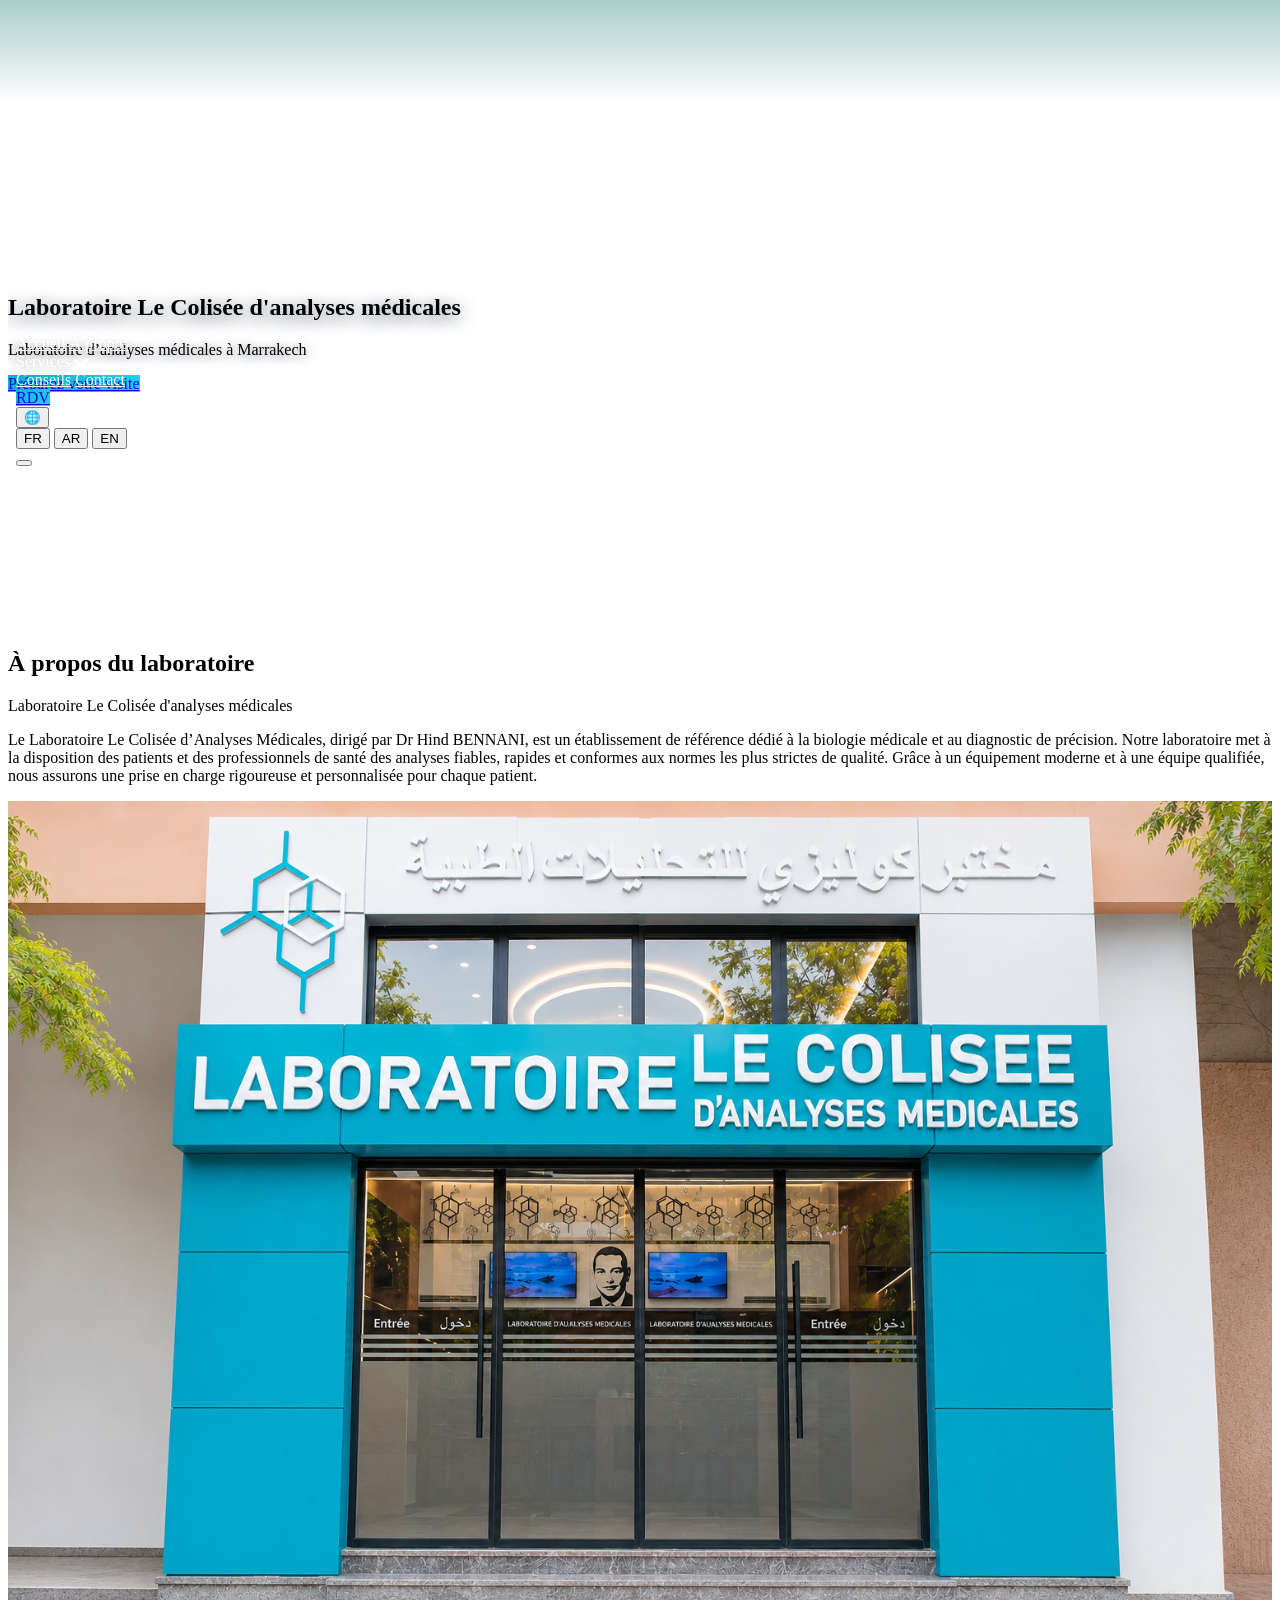
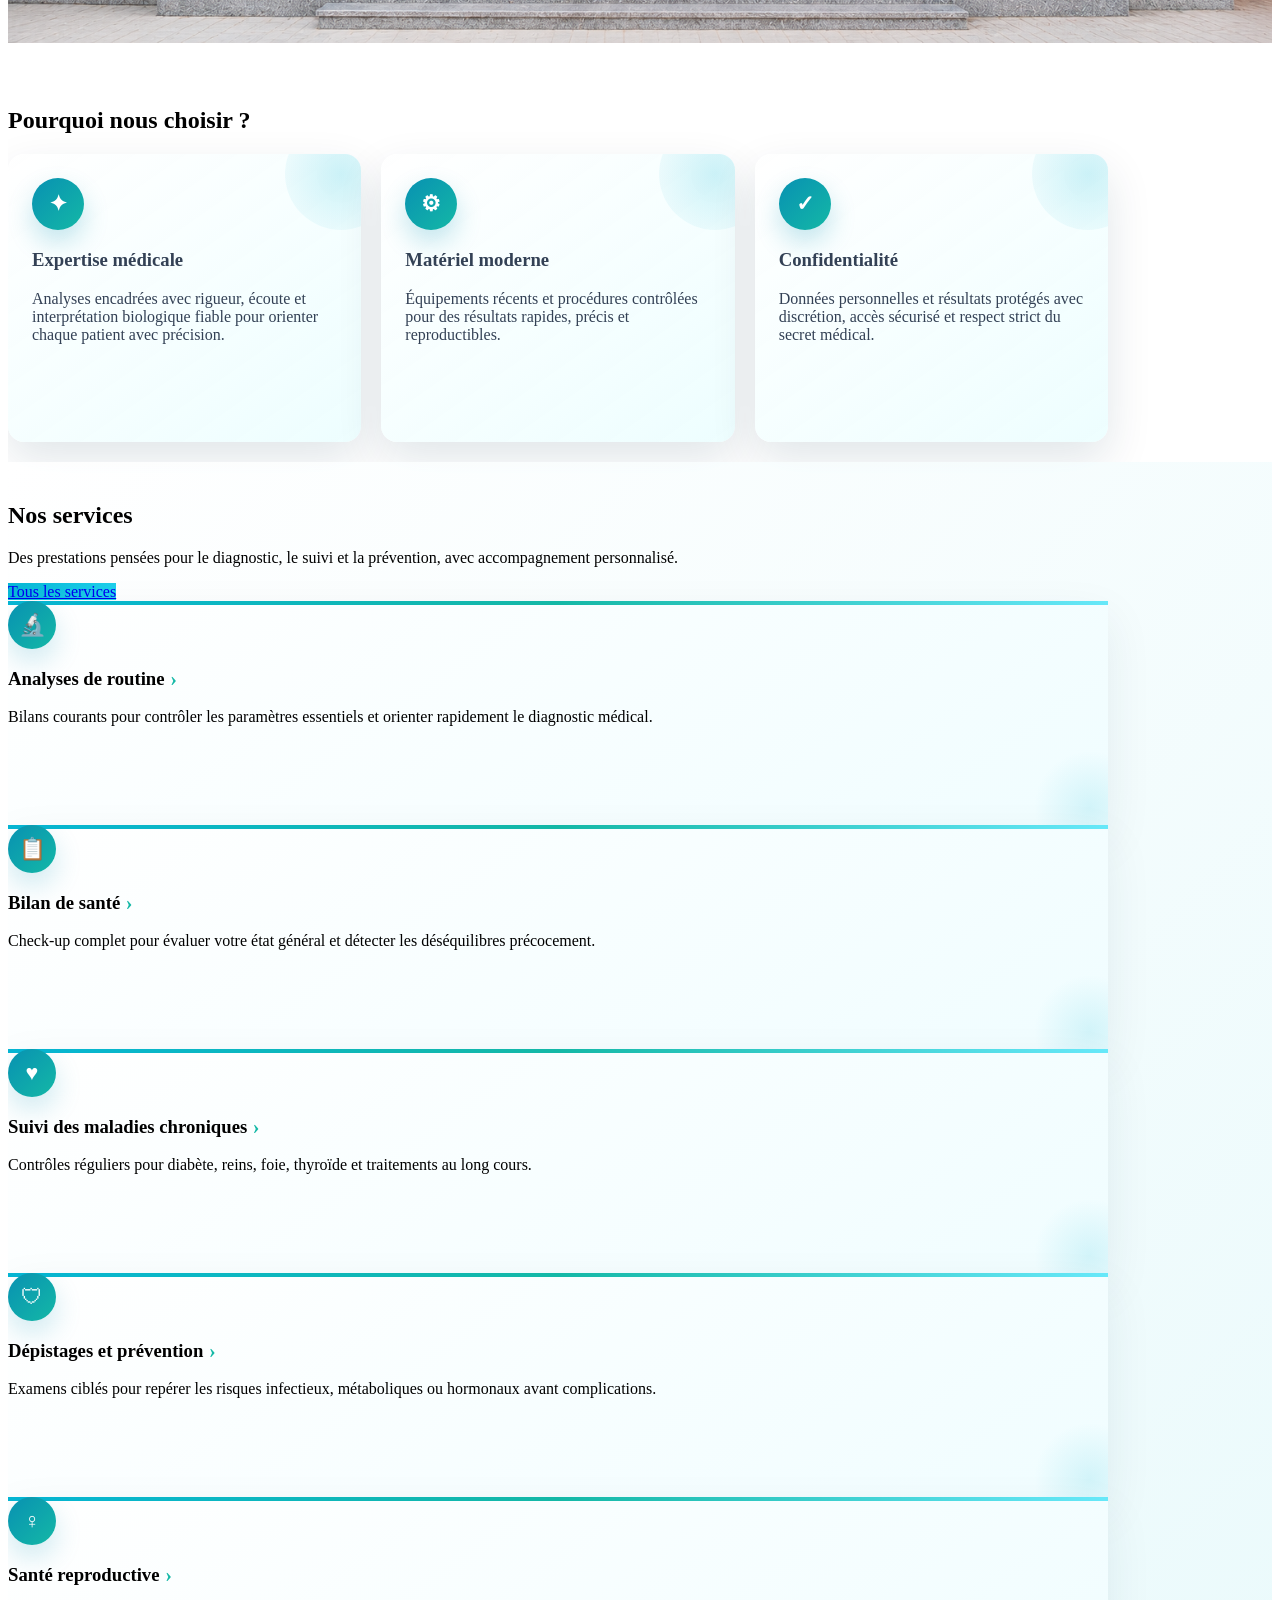
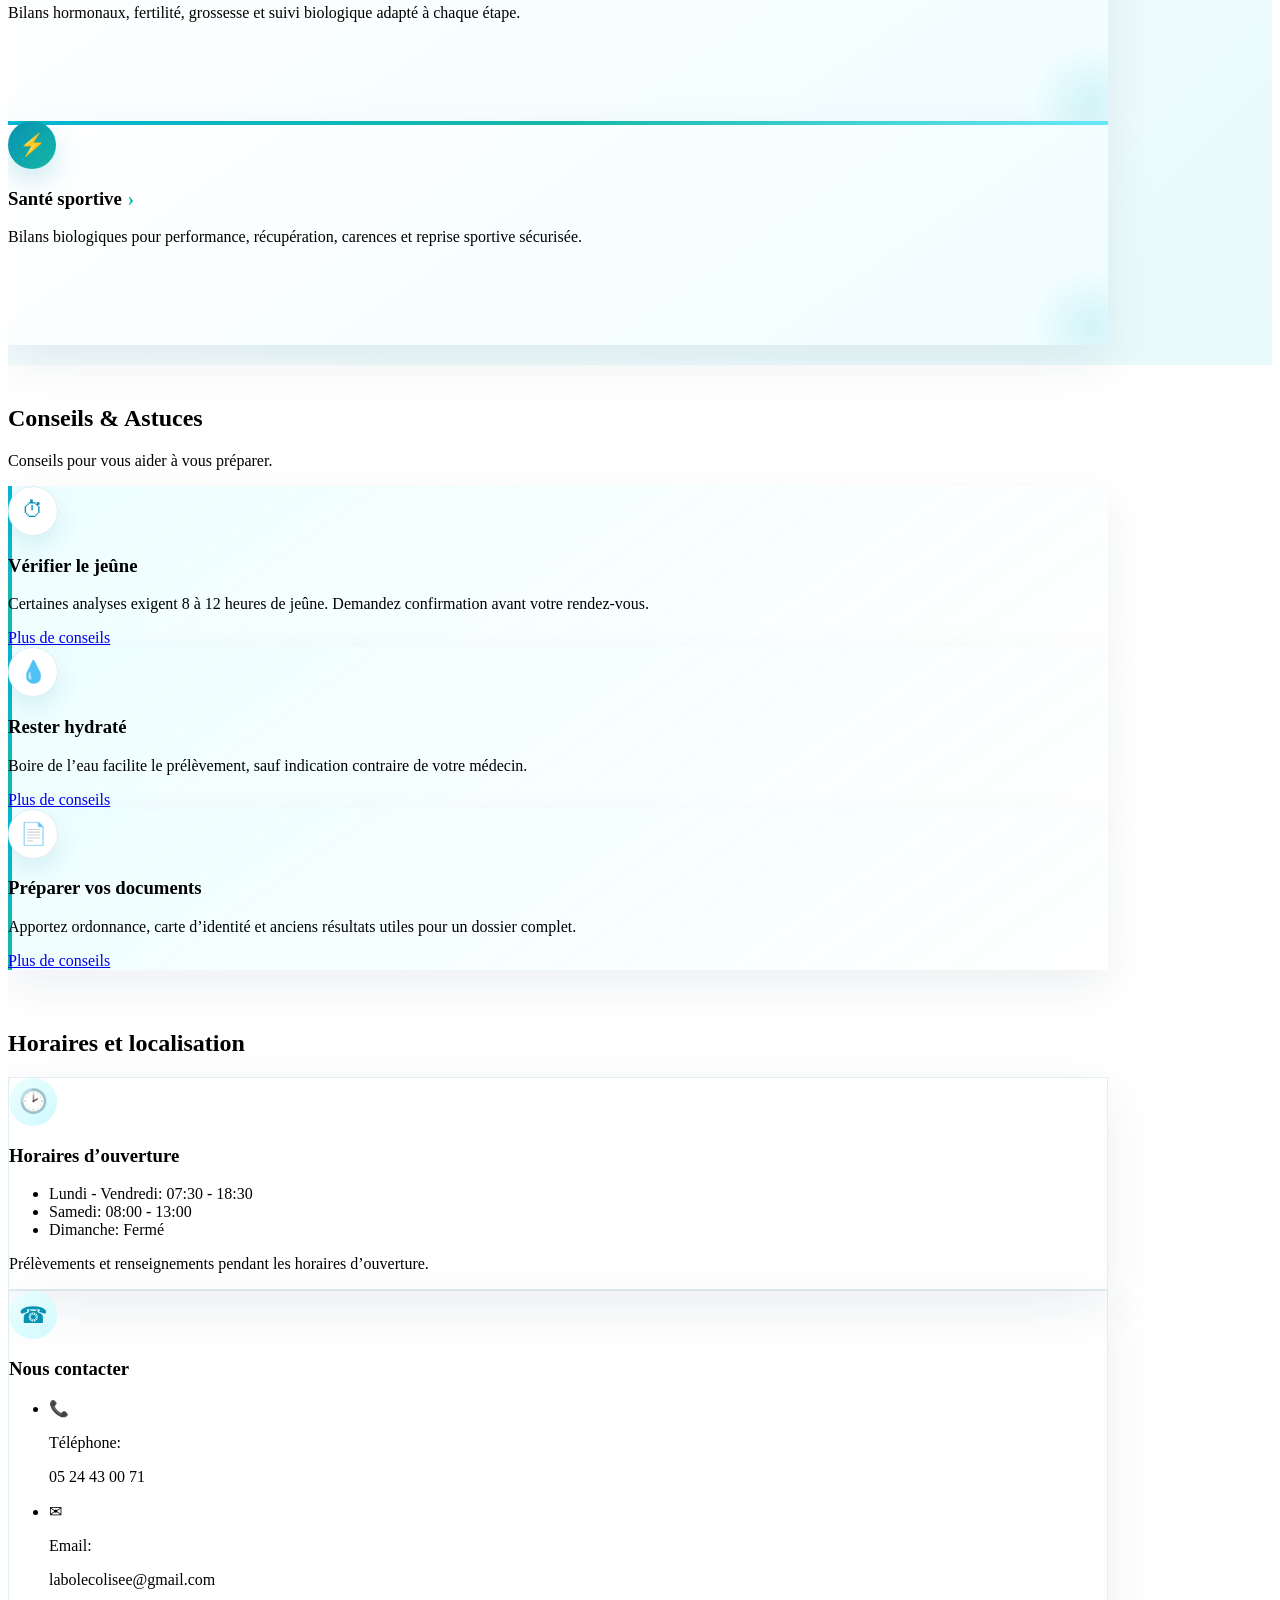
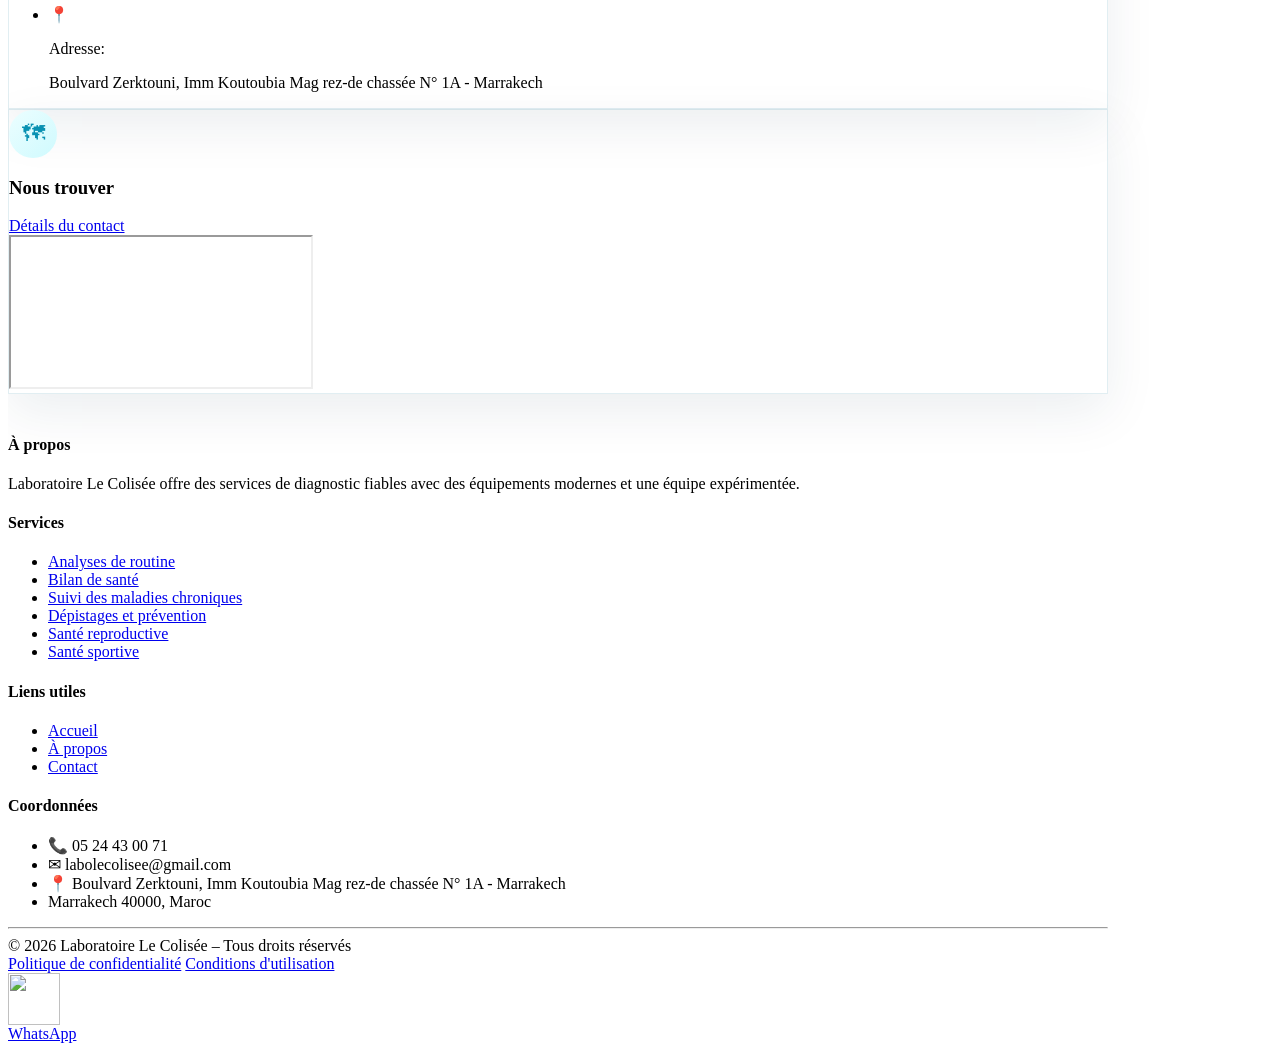
==== commit f15291a0: "modification 27-06-2026" ====
--- a/index.html
+++ b/index.html
@@ -2,99 +2,105 @@
 <html lang="fr">
 <head>
   <meta charset="UTF-8" />
-  <title>Laboratoire d’analyses médicales à Marrakech | Le Colisée</title>
-  <meta name="viewport" content="width=device-width, initial-scale=1.0" />
-  <meta name="description" content="Laboratoire Le Colisée, laboratoire d’analyses médicales à Marrakech : prises de sang, bilans de santé, dépistage et suivi médical." />
-  <meta name="robots" content="index, follow, max-image-preview:large, max-snippet:-1, max-video-preview:-1" />
-  <meta name="author" content="Laboratoire Le Colisée" />
-  <link id="canonical-url" rel="canonical" href="https://www.labolecolisee.com/" />
-  <link rel="alternate" hreflang="fr" href="https://www.labolecolisee.com/" />
-  <link rel="alternate" hreflang="en" href="https://www.labolecolisee.com/?lang=en" />
-  <link rel="alternate" hreflang="ar" href="https://www.labolecolisee.com/?lang=ar" />
-  <link rel="alternate" hreflang="x-default" href="https://www.labolecolisee.com/" />
-  <meta property="og:type" content="website" />
-  <meta property="og:site_name" content="Laboratoire Le Colisée" />
-  <meta property="og:locale" content="fr_MA" />
-  <meta property="og:title" content="Laboratoire d’analyses médicales à Marrakech | Le Colisée" />
-  <meta property="og:description" content="Analyses médicales, bilans de santé, dépistage et suivi médical à Marrakech." />
-  <meta property="og:url" content="https://www.labolecolisee.com/" />
-  <meta property="og:image" content="https://www.labolecolisee.com/assets/img/laboimg/nosservices.png" />
-  <meta name="twitter:card" content="summary_large_image" />
+  <title>Laboratoire d’analyses médicales à Marrakech | Le Colisée</title>
+  <meta name="viewport" content="width=device-width, initial-scale=1.0" />
+  <meta name="description" content="Laboratoire Le Colisée, laboratoire d’analyses médicales à Marrakech : prises de sang, bilans de santé, dépistage et suivi médical." />
+  <meta name="robots" content="index, follow, max-image-preview:large, max-snippet:-1, max-video-preview:-1" />
+  <meta name="googlebot" content="index, follow" />
+  <meta name="author" content="Laboratoire Le Colisée" />
+  <link id="canonical-url" rel="canonical" href="https://www.labolecolisee.com/" />
+  <link rel="alternate" hreflang="fr" href="https://www.labolecolisee.com/" />
+  <link rel="alternate" hreflang="en" href="https://www.labolecolisee.com/?lang=en" />
+  <link rel="alternate" hreflang="ar" href="https://www.labolecolisee.com/?lang=ar" />
+  <link rel="alternate" hreflang="x-default" href="https://www.labolecolisee.com/" />
+  <meta property="og:type" content="website" />
+  <meta property="og:site_name" content="Laboratoire Le Colisée" />
+  <meta property="og:locale" content="fr_MA" />
+  <meta property="og:title" content="Laboratoire d’analyses médicales à Marrakech | Le Colisée" />
+  <meta property="og:description" content="Analyses médicales, bilans de santé, dépistage et suivi médical à Marrakech." />
+  <meta property="og:url" content="https://www.labolecolisee.com/" />
+  <meta property="og:image" content="https://www.labolecolisee.com/assets/img/laboimg/nosservices.png" />
+  <meta property="og:image:alt" content="Laboratoire Le Colisée à Marrakech" />
+  <meta name="twitter:card" content="summary_large_image" />
+  <meta name="twitter:title" content="Laboratoire d’analyses médicales à Marrakech | Le Colisée" />
+  <meta name="twitter:description" content="Analyses médicales, bilans de santé, dépistage et suivi médical à Marrakech." />
   <meta name="format-detection" content="telephone=yes" />
+  <link rel="icon" href="./assets/img/favicon.jpg" type="image/jpeg" />
+  <link rel="shortcut icon" href="./assets/img/favicon.jpg" type="image/jpeg" />
   <link rel="icon" href="./assets/img/logovectorwhite.png" type="image/png" />
   <script src="https://cdn.tailwindcss.com"></script>
-  <script src="https://unpkg.com/aos@2.3.1/dist/aos.js"></script>
-  <link href="https://unpkg.com/aos@2.3.1/dist/aos.css" rel="stylesheet">
-  <link rel="stylesheet" href="./assets/css/main.css">
-  <script type="application/ld+json">
-  {
-    "@context": "https://schema.org",
-    "@graph": [
-      {
-        "@type": "MedicalBusiness",
-        "@id": "https://www.labolecolisee.com/#laboratory",
-        "name": "Laboratoire Le Colisée",
-        "alternateName": "Laboratoire Le Colisée d’Analyses Médicales",
-        "url": "https://www.labolecolisee.com/",
-        "logo": "https://www.labolecolisee.com/assets/img/logovector.png",
-        "image": "https://www.labolecolisee.com/assets/img/laboimg/aproposlabo.png",
-        "description": "Laboratoire d’analyses médicales à Marrakech proposant des analyses de routine, bilans de santé, dépistages et suivis médicaux.",
-        "telephone": "+212524430071",
-        "email": "labolecolisee@gmail.com",
-        "priceRange": "MAD",
-        "address": {
-          "@type": "PostalAddress",
-          "streetAddress": "Boulevard Zerktouni, Immeuble Koutoubia, magasin rez-de-chaussée n° 1A",
-          "addressLocality": "Marrakech",
-          "postalCode": "40000",
-          "addressCountry": "MA"
-        },
-        "geo": {
-          "@type": "GeoCoordinates",
-          "latitude": 31.63515394146254,
-          "longitude": -8.018309724676199
-        },
-        "areaServed": {
-          "@type": "City",
-          "name": "Marrakech"
-        },
-        "openingHoursSpecification": [
-          {
-            "@type": "OpeningHoursSpecification",
-            "dayOfWeek": ["Monday", "Tuesday", "Wednesday", "Thursday", "Friday"],
-            "opens": "07:30",
-            "closes": "18:30"
-          },
-          {
-            "@type": "OpeningHoursSpecification",
-            "dayOfWeek": "Saturday",
-            "opens": "08:00",
-            "closes": "13:00"
-          }
-        ],
-        "hasOfferCatalog": {
-          "@type": "OfferCatalog",
-          "name": "Services d’analyses médicales",
-          "itemListElement": [
-            {"@type": "Offer", "itemOffered": {"@type": "Service", "name": "Analyses de routine"}},
-            {"@type": "Offer", "itemOffered": {"@type": "Service", "name": "Bilans de santé"}},
-            {"@type": "Offer", "itemOffered": {"@type": "Service", "name": "Dépistage et prévention"}},
-            {"@type": "Offer", "itemOffered": {"@type": "Service", "name": "Suivi des maladies chroniques"}}
-          ]
-        }
-      },
-      {
-        "@type": "WebSite",
-        "@id": "https://www.labolecolisee.com/#website",
-        "url": "https://www.labolecolisee.com/",
-        "name": "Laboratoire Le Colisée",
-        "inLanguage": ["fr", "en", "ar"],
-        "publisher": {"@id": "https://www.labolecolisee.com/#laboratory"}
-      }
-    ]
-  }
-  </script>
-  <noscript><style>.content-hidden{overflow:auto}body.content-hidden>:not(#intro-overlay):not(#logo-overlay){opacity:1;pointer-events:auto;user-select:auto}#intro-overlay,#logo-overlay{display:none!important}</style></noscript>
+  <script src="https://unpkg.com/aos@2.3.1/dist/aos.js"></script>
+  <link href="https://unpkg.com/aos@2.3.1/dist/aos.css" rel="stylesheet">
+  <link rel="stylesheet" href="./assets/css/main.css">
+  <script type="application/ld+json">
+  {
+    "@context": "https://schema.org",
+    "@graph": [
+      {
+        "@type": "MedicalBusiness",
+        "@id": "https://www.labolecolisee.com/#laboratory",
+        "name": "Laboratoire Le Colisée",
+        "alternateName": "Laboratoire Le Colisée d’Analyses Médicales",
+        "url": "https://www.labolecolisee.com/",
+        "logo": "https://www.labolecolisee.com/assets/img/logovector.png",
+        "image": "https://www.labolecolisee.com/assets/img/laboimg/aproposlabo.png",
+        "description": "Laboratoire d’analyses médicales à Marrakech proposant des analyses de routine, bilans de santé, dépistages et suivis médicaux.",
+        "telephone": "+212524430071",
+        "email": "labolecolisee@gmail.com",
+        "priceRange": "MAD",
+        "address": {
+          "@type": "PostalAddress",
+          "streetAddress": "Boulevard Zerktouni, Immeuble Koutoubia, magasin rez-de-chaussée n° 1A",
+          "addressLocality": "Marrakech",
+          "postalCode": "40000",
+          "addressCountry": "MA"
+        },
+        "geo": {
+          "@type": "GeoCoordinates",
+          "latitude": 31.63515394146254,
+          "longitude": -8.018309724676199
+        },
+        "areaServed": {
+          "@type": "City",
+          "name": "Marrakech"
+        },
+        "openingHoursSpecification": [
+          {
+            "@type": "OpeningHoursSpecification",
+            "dayOfWeek": ["Monday", "Tuesday", "Wednesday", "Thursday", "Friday"],
+            "opens": "07:30",
+            "closes": "18:30"
+          },
+          {
+            "@type": "OpeningHoursSpecification",
+            "dayOfWeek": "Saturday",
+            "opens": "08:00",
+            "closes": "13:00"
+          }
+        ],
+        "hasOfferCatalog": {
+          "@type": "OfferCatalog",
+          "name": "Services d’analyses médicales",
+          "itemListElement": [
+            {"@type": "Offer", "itemOffered": {"@type": "Service", "name": "Analyses de routine"}},
+            {"@type": "Offer", "itemOffered": {"@type": "Service", "name": "Bilans de santé"}},
+            {"@type": "Offer", "itemOffered": {"@type": "Service", "name": "Dépistage et prévention"}},
+            {"@type": "Offer", "itemOffered": {"@type": "Service", "name": "Suivi des maladies chroniques"}}
+          ]
+        }
+      },
+      {
+        "@type": "WebSite",
+        "@id": "https://www.labolecolisee.com/#website",
+        "url": "https://www.labolecolisee.com/",
+        "name": "Laboratoire Le Colisée",
+        "inLanguage": ["fr", "en", "ar"],
+        "publisher": {"@id": "https://www.labolecolisee.com/#laboratory"}
+      }
+    ]
+  }
+  </script>
+  <noscript><style>.content-hidden{overflow:auto}body.content-hidden>:not(#intro-overlay):not(#logo-overlay){opacity:1;pointer-events:auto;user-select:auto}#intro-overlay,#logo-overlay{display:none!important}</style></noscript>
 </head>
 <body class="bg-gradient-to-br from-cyan-50 to-white text-gray-800 content-hidden font-sans">
 
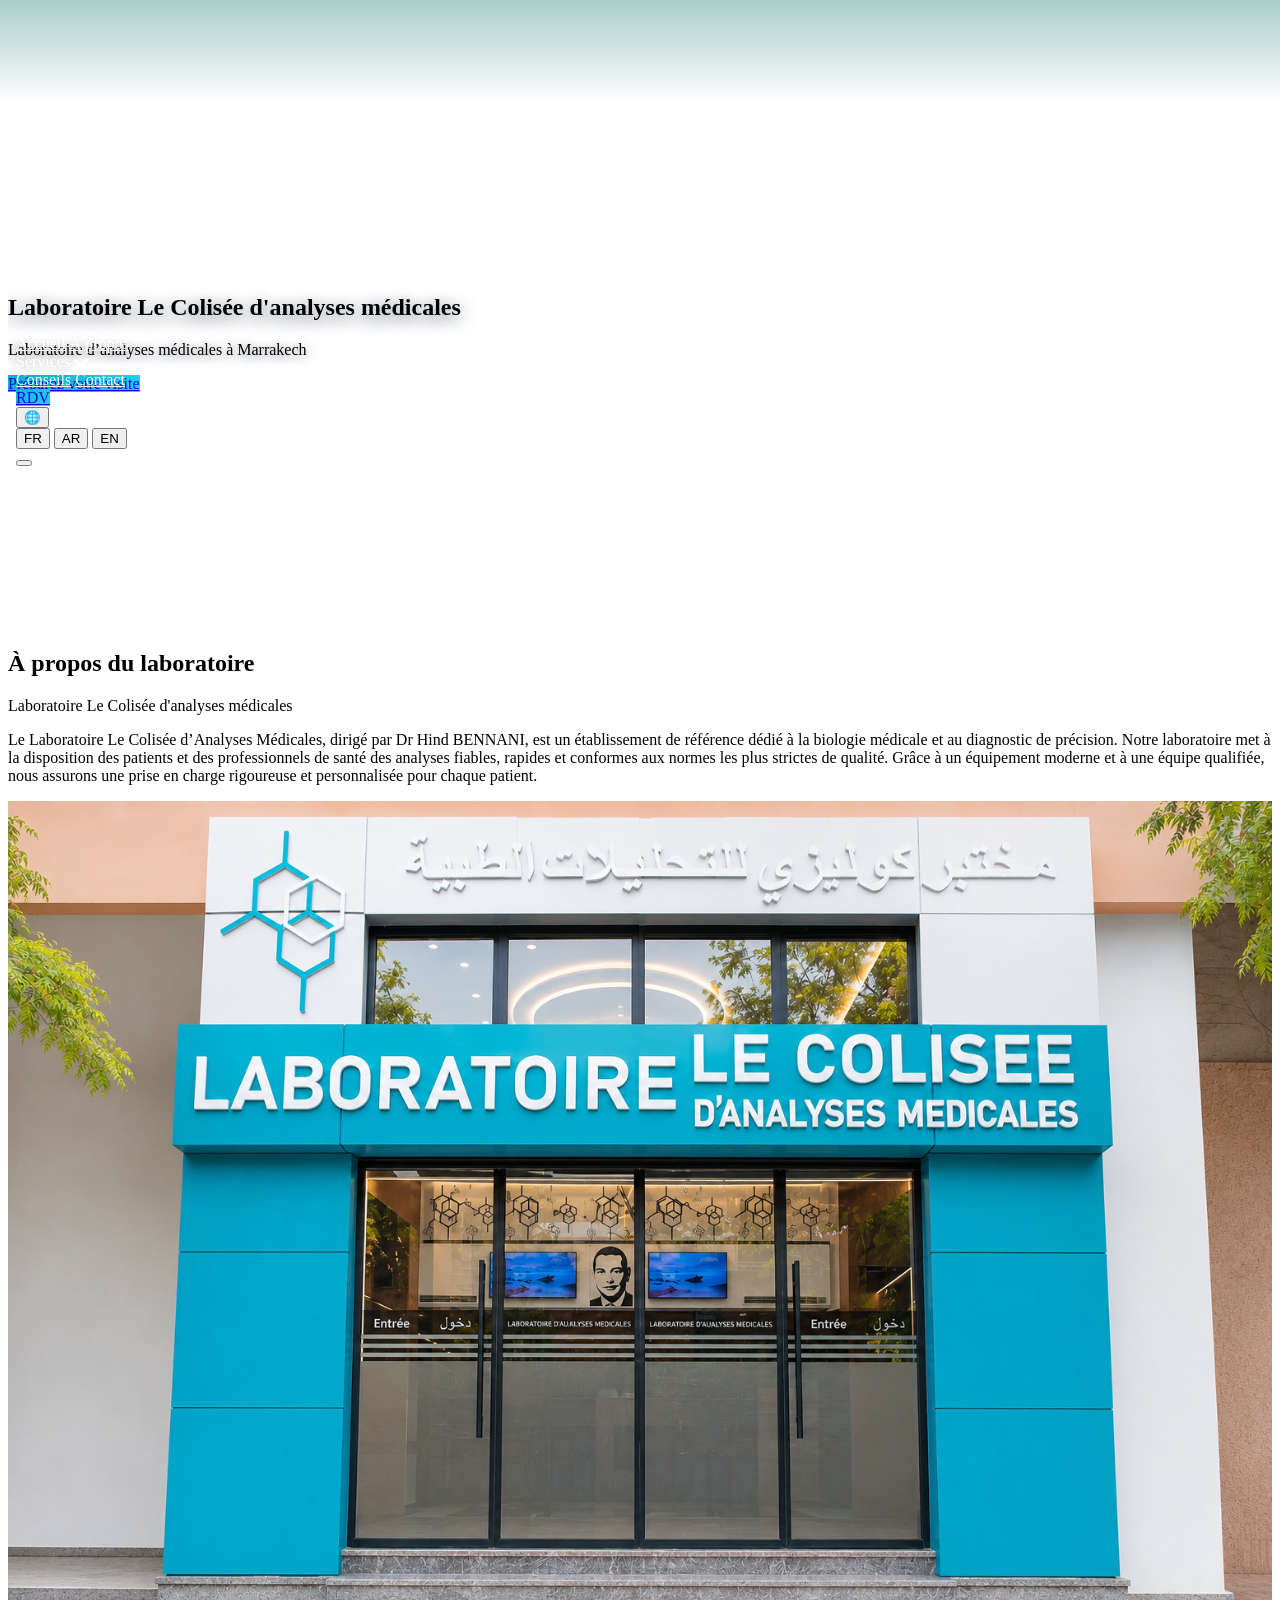
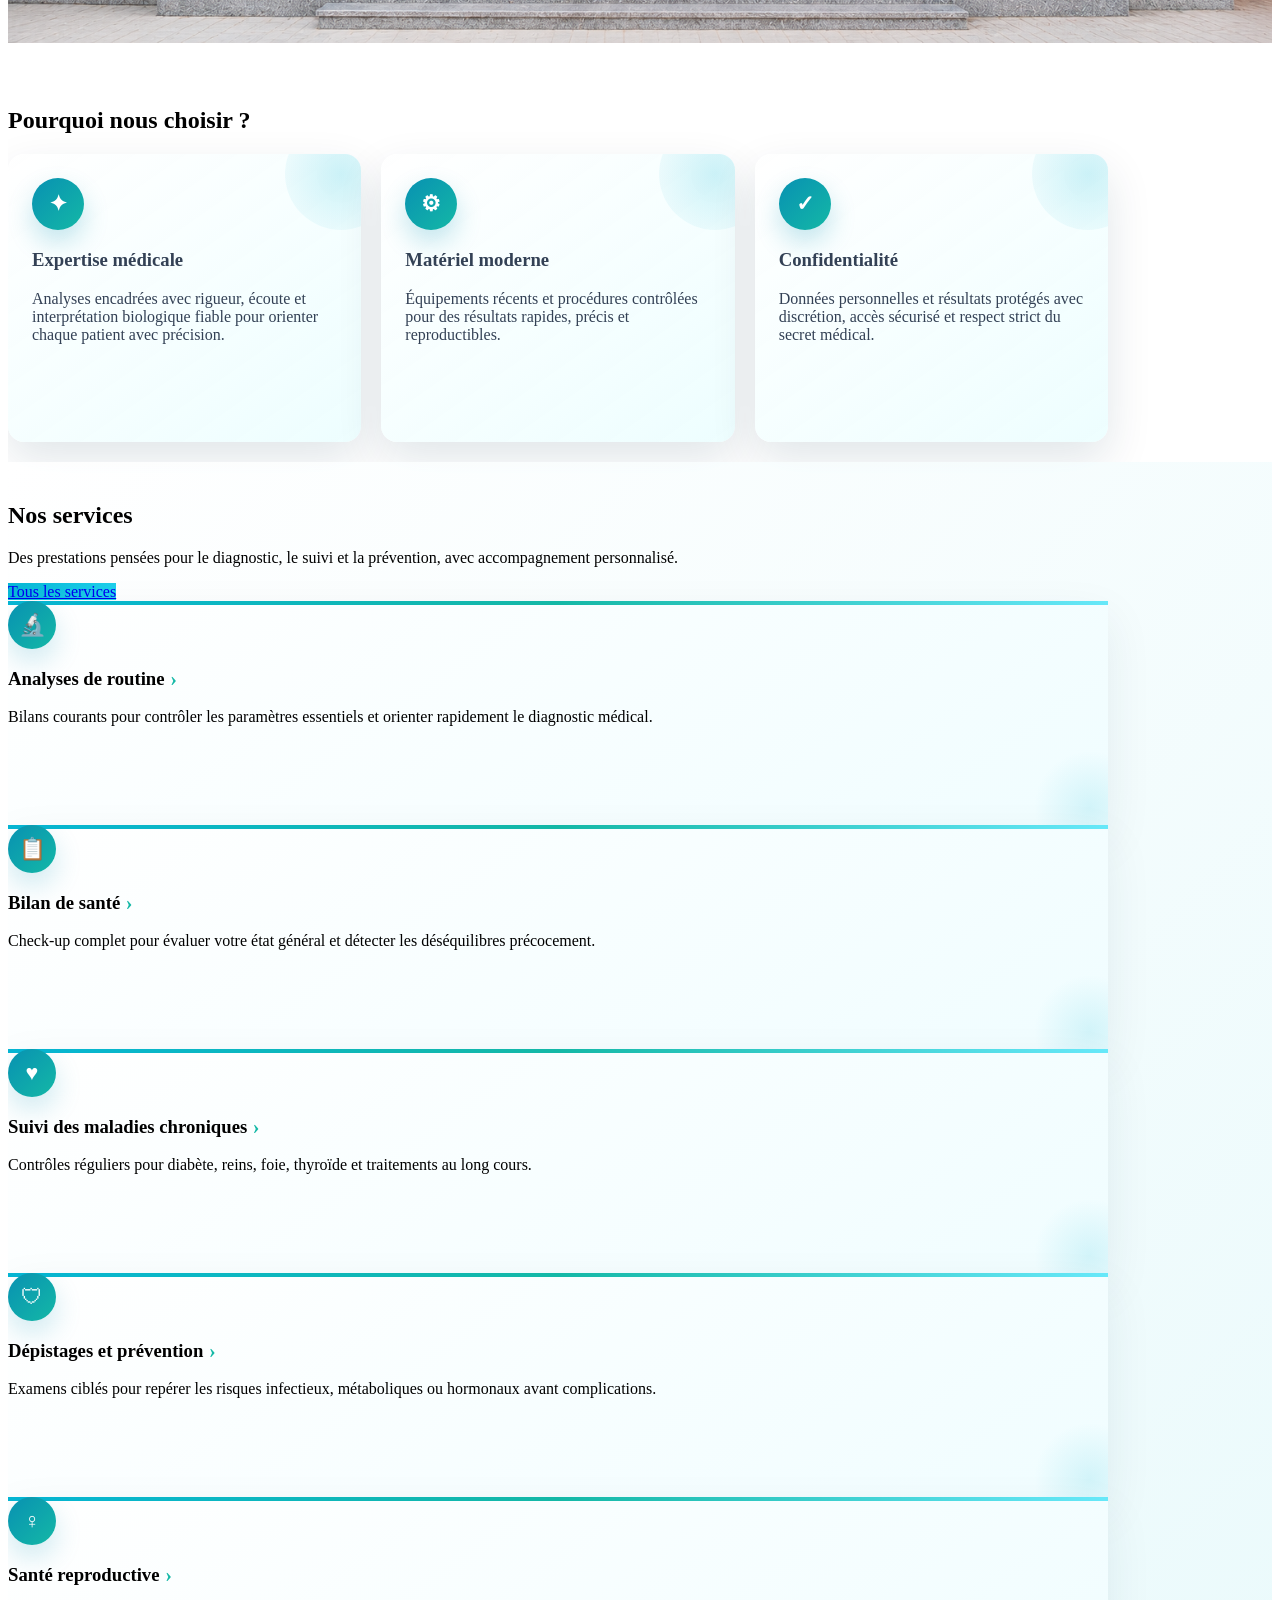
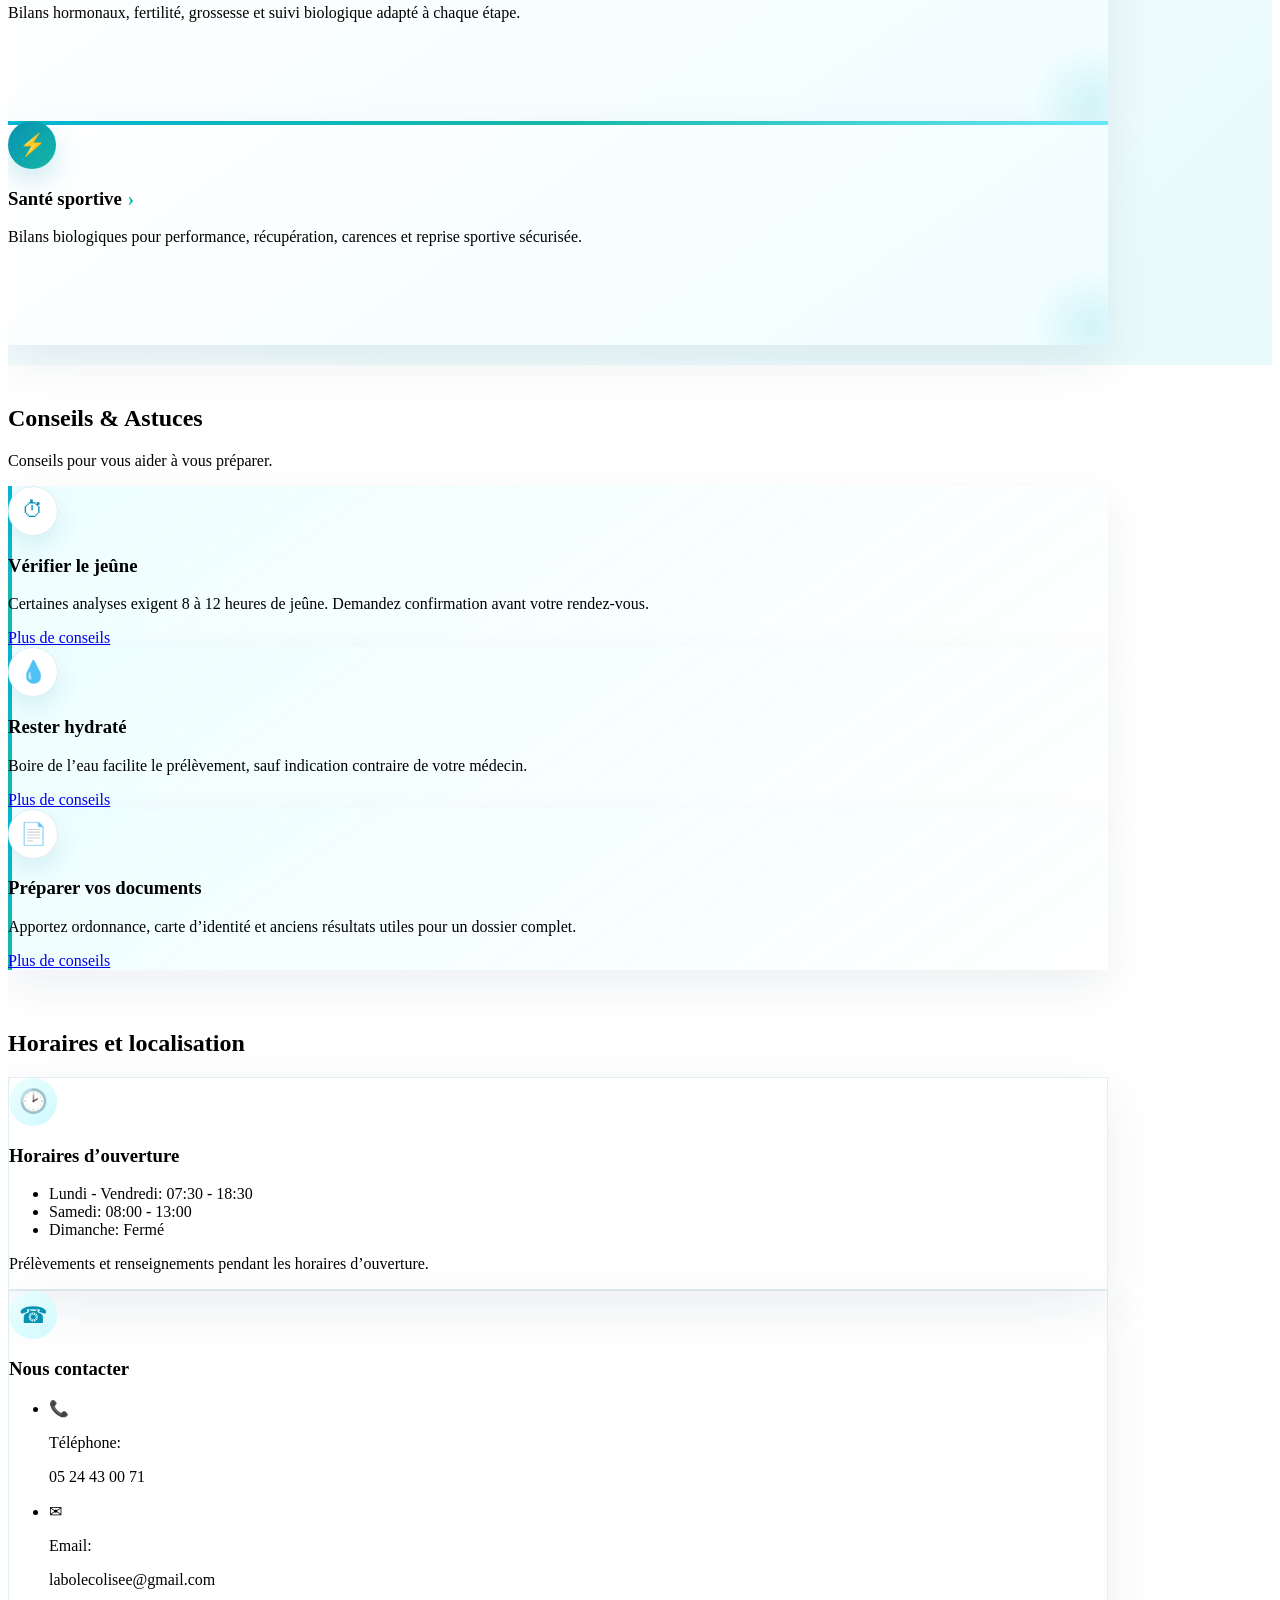
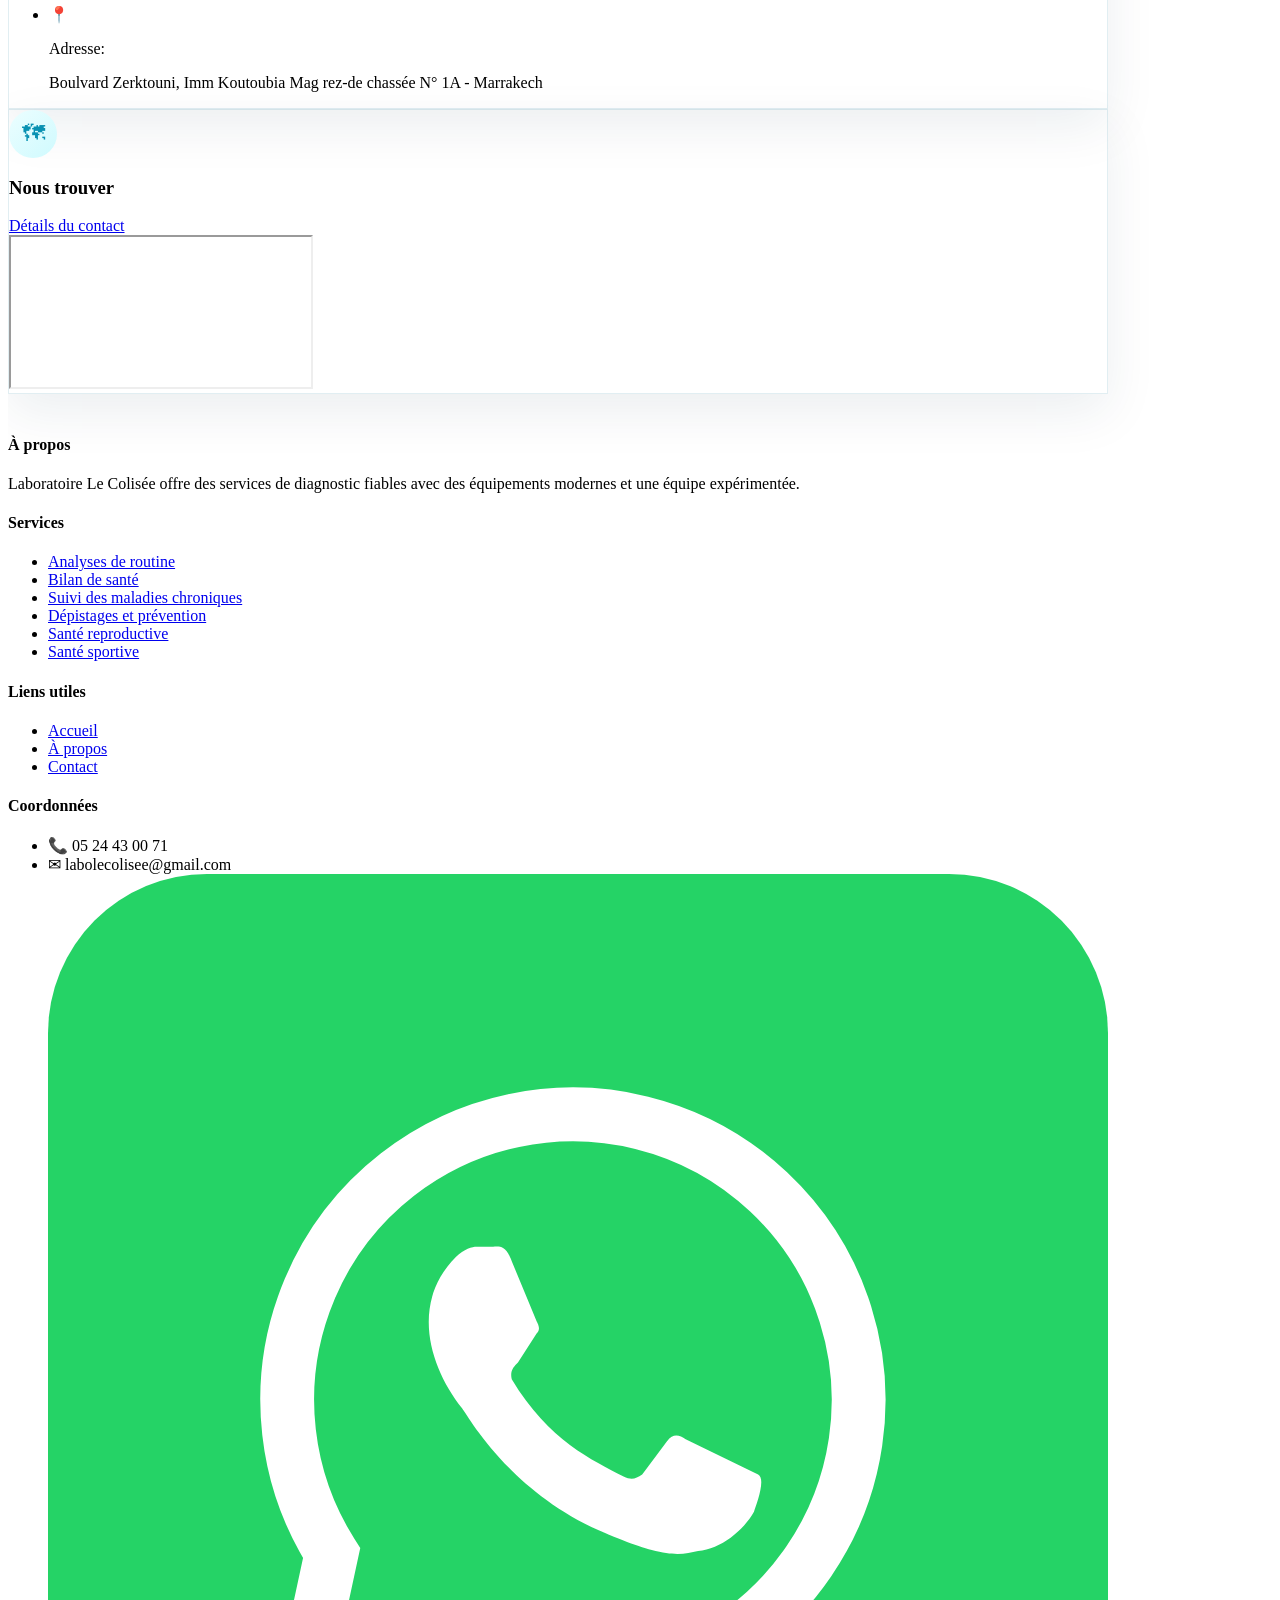
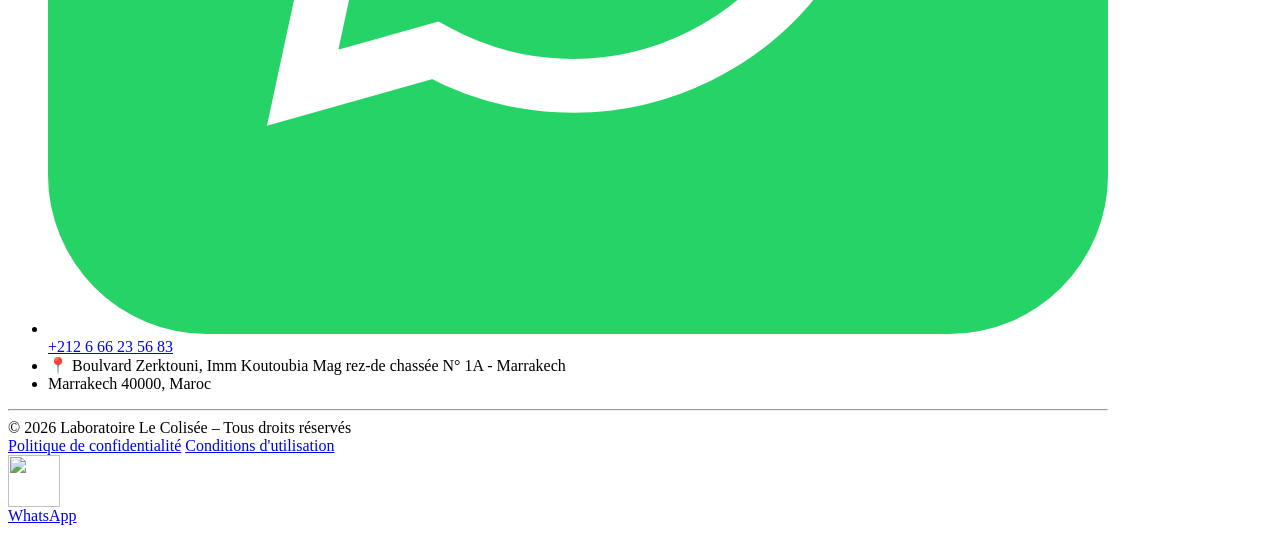
==== commit b11971c5: "modification 28-06-2026" ====
--- a/index.html
+++ b/index.html
@@ -555,6 +555,7 @@
         <ul class="text-sm text-gray-300 space-y-2">
           <li dir="ltr" data-i18n="footer_phone">&#128222; 05 24 43 00 71</li>
           <li>&#9993; labolecolisee@gmail.com</li>
+          <li><a href="https://wa.me/212666235683" class="hover:text-cyan-400 transition flex items-center" target="_blank" rel="noopener noreferrer"><img src="./assets/img/whatsapp.svg" alt="WhatsApp" class="w-5 h-5 inline-block mr-2"> +212 6 66 23 56 83</a></li>
           <li data-i18n="footer_address">&#128205; Boulvard Zerktouni, Imm Koutoubia Mag rez-de chassée N° 1A - Marrakech</li>
           <li data-i18n="footer_city">Marrakech 40000, Maroc</li>
         </ul>
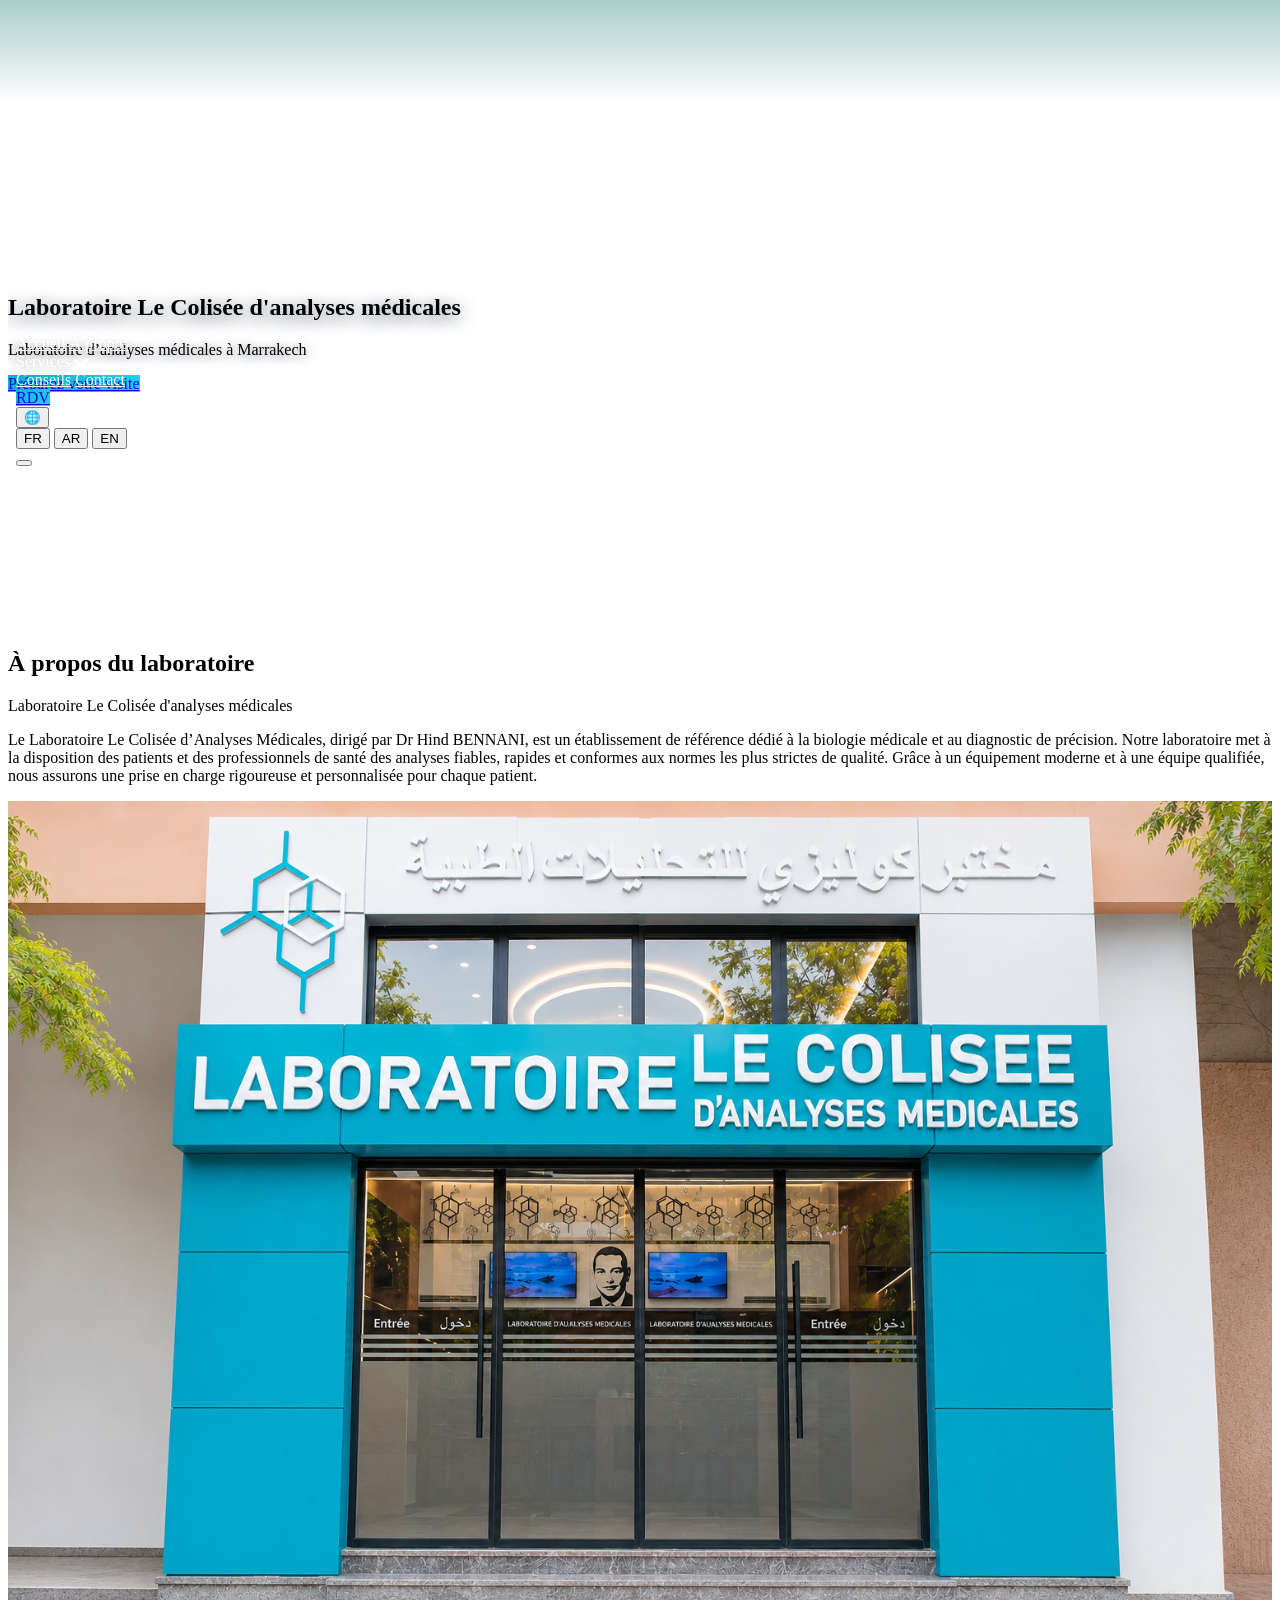
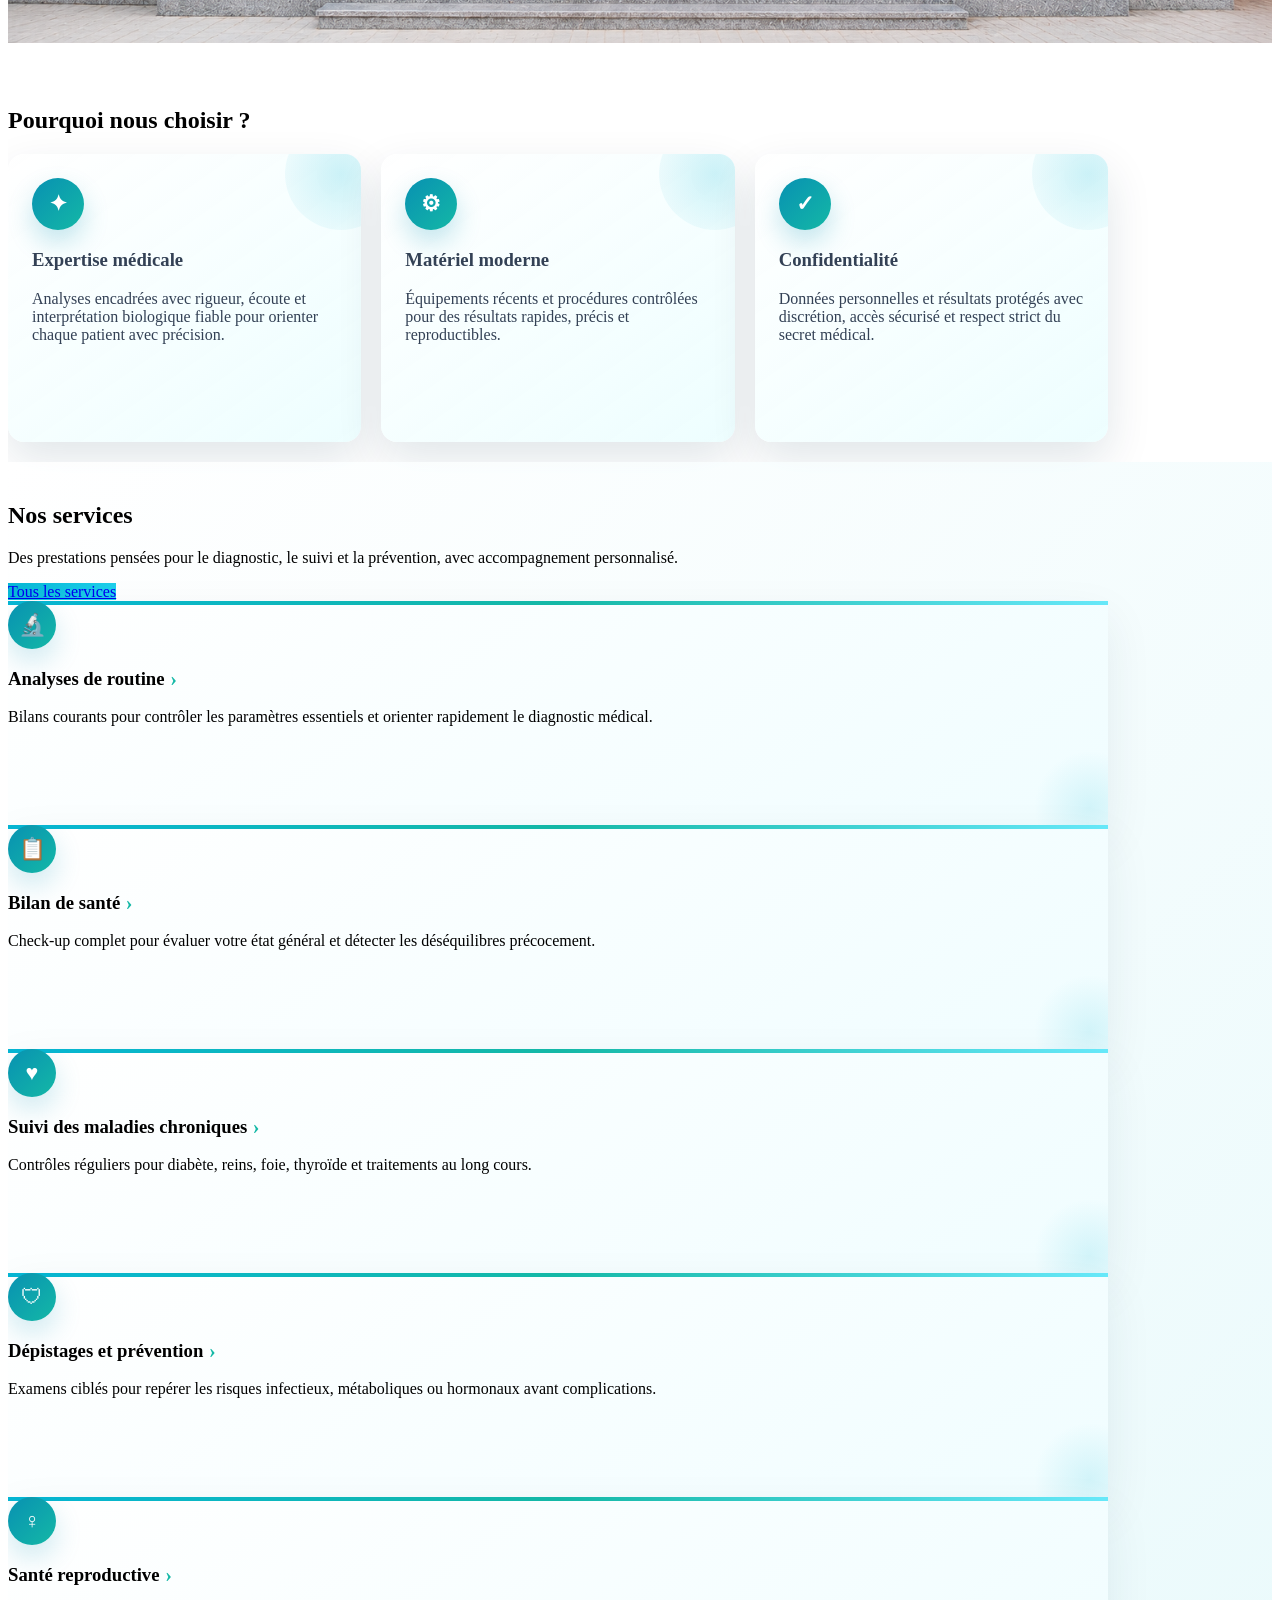
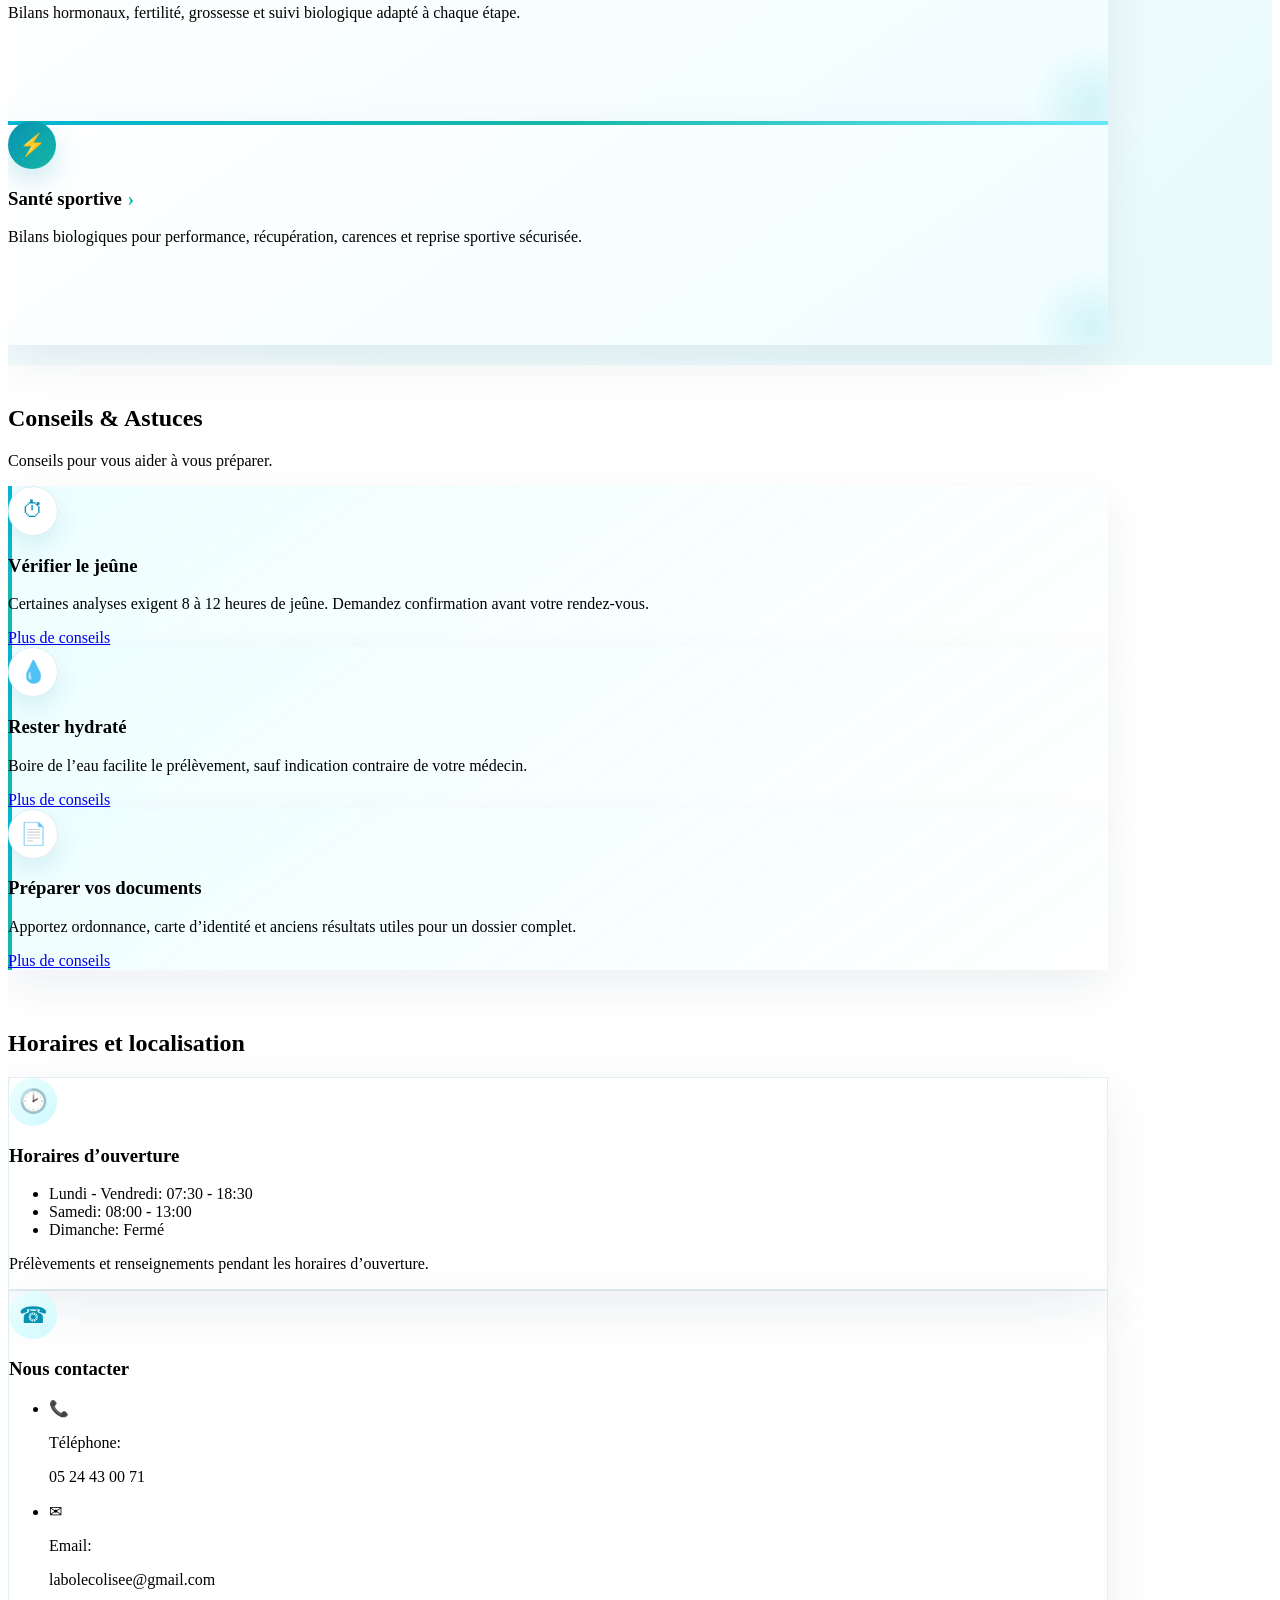
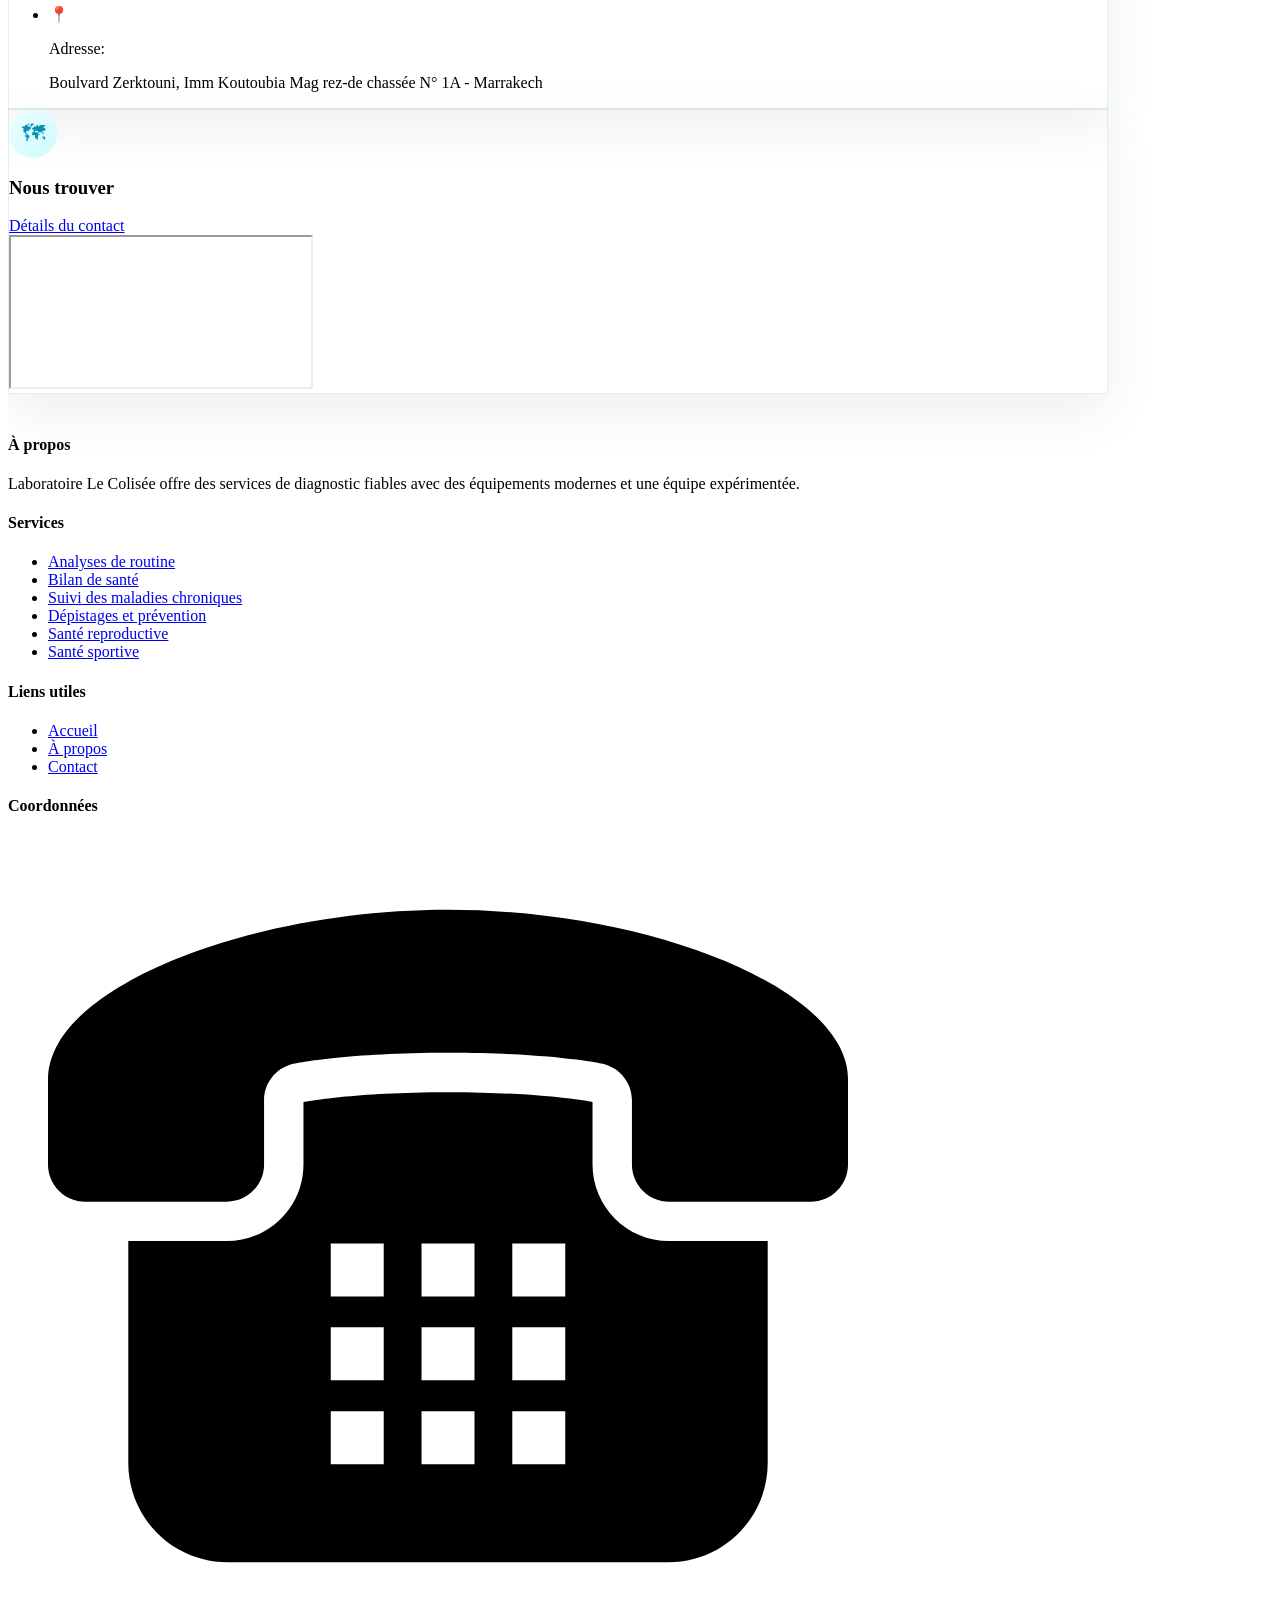
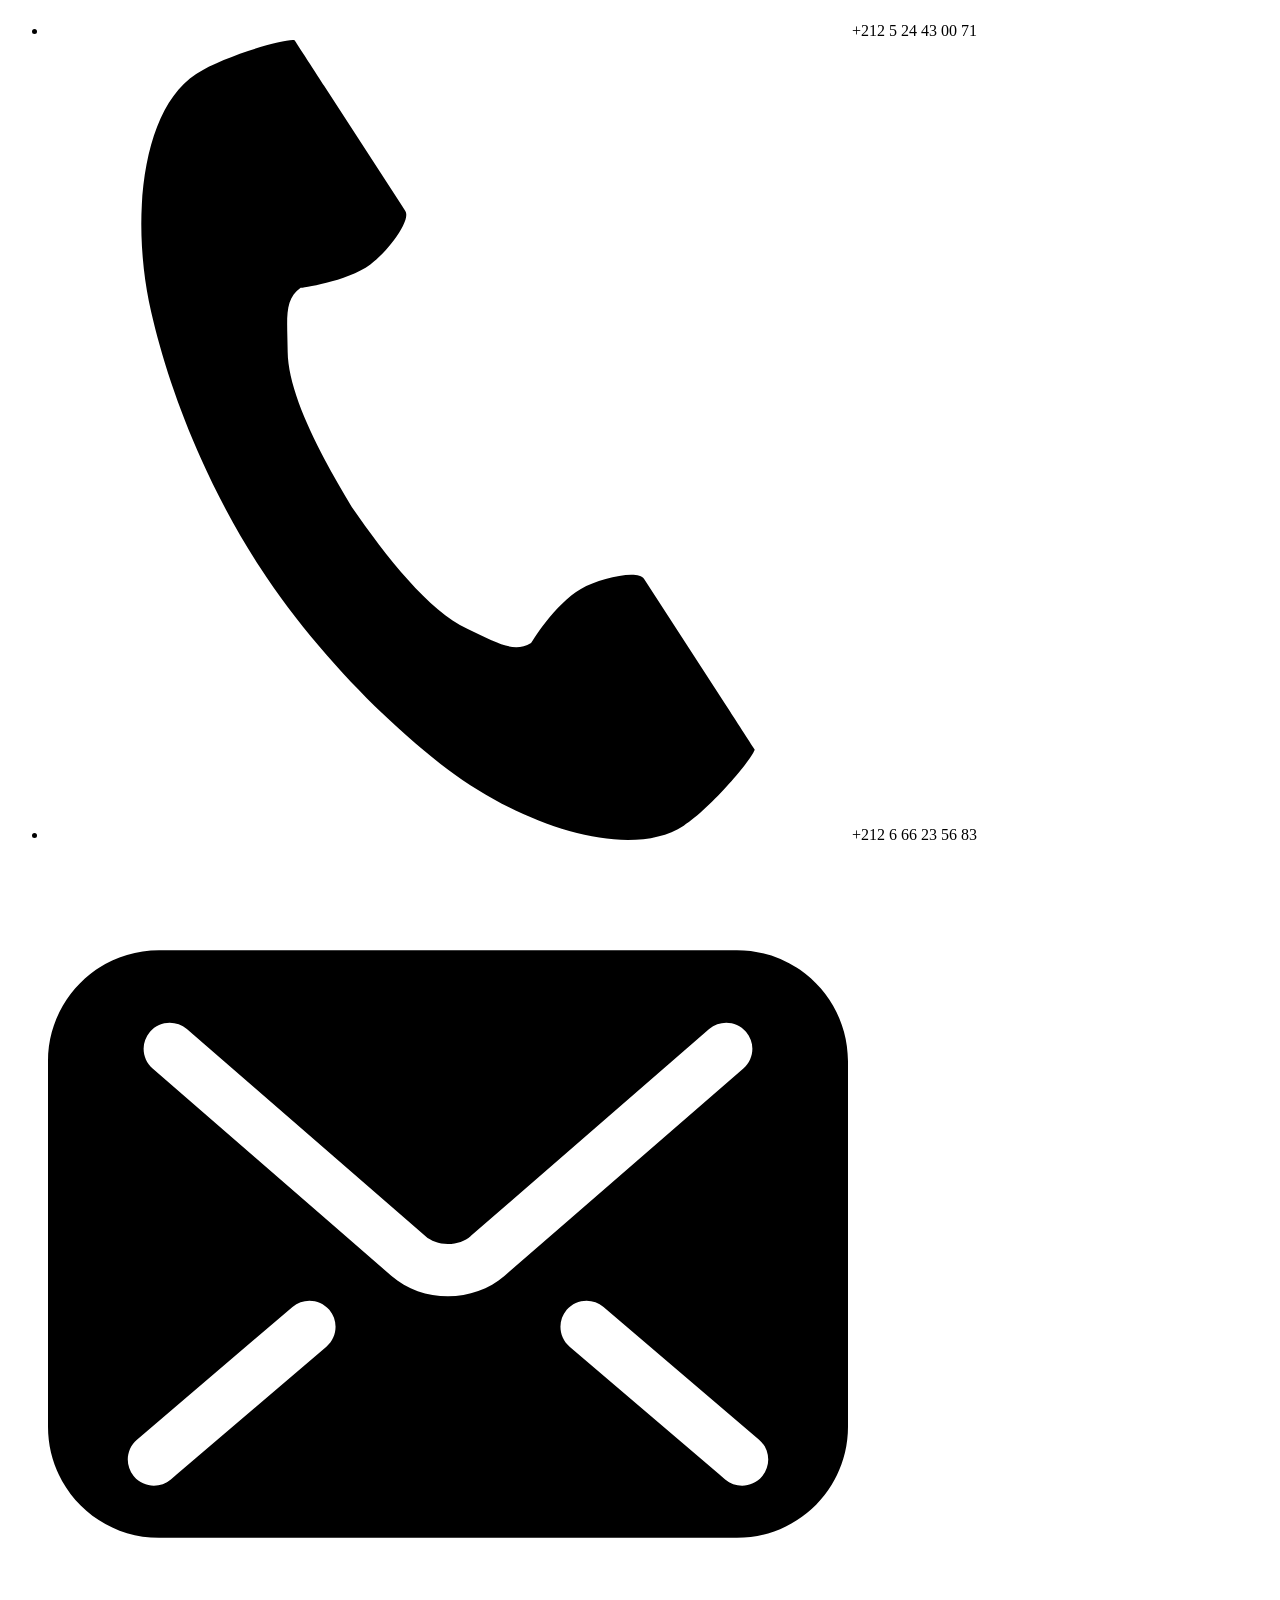
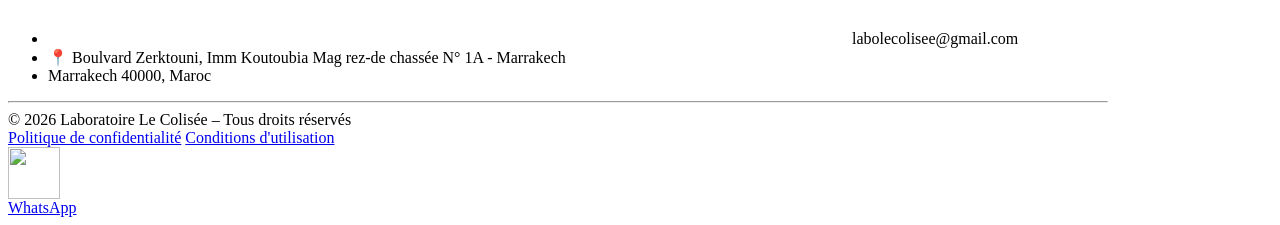
==== commit 0d8d8da8: "modification 29-06-2026" ====
--- a/index.html
+++ b/index.html
@@ -553,9 +553,13 @@
       <div>
         <h4 class="font-bold text-lg mb-4 text-cyan-300" data-i18n="footer_contact_info">Coordonnées</h4>
         <ul class="text-sm text-gray-300 space-y-2">
-          <li dir="ltr" data-i18n="footer_phone">&#128222; 05 24 43 00 71</li>
-          <li>&#9993; labolecolisee@gmail.com</li>
-          <li><a href="https://wa.me/212666235683" class="hover:text-cyan-400 transition flex items-center" target="_blank" rel="noopener noreferrer"><img src="./assets/img/whatsapp.svg" alt="WhatsApp" class="w-5 h-5 inline-block mr-2"> +212 6 66 23 56 83</a></li>
+          <li dir="ltr"><img src="./assets/img/telephonefix.svg" alt="fixe" class="w-5 h-5 inline-block mr-2">  +212 5 24 43 00 71</li>
+         
+          <li><img src="./assets/img/telephone.svg" alt="Telephone" class="w-5 h-5 inline-block mr-2"> +212 6 66 23 56 83</a></li>
+
+           <li> <img src="./assets/img/email.svg" alt="Email" class="w-5 h-5 inline-block mr-2">  labolecolisee@gmail.com</li> 
+
+           
           <li data-i18n="footer_address">&#128205; Boulvard Zerktouni, Imm Koutoubia Mag rez-de chassée N° 1A - Marrakech</li>
           <li data-i18n="footer_city">Marrakech 40000, Maroc</li>
         </ul>
